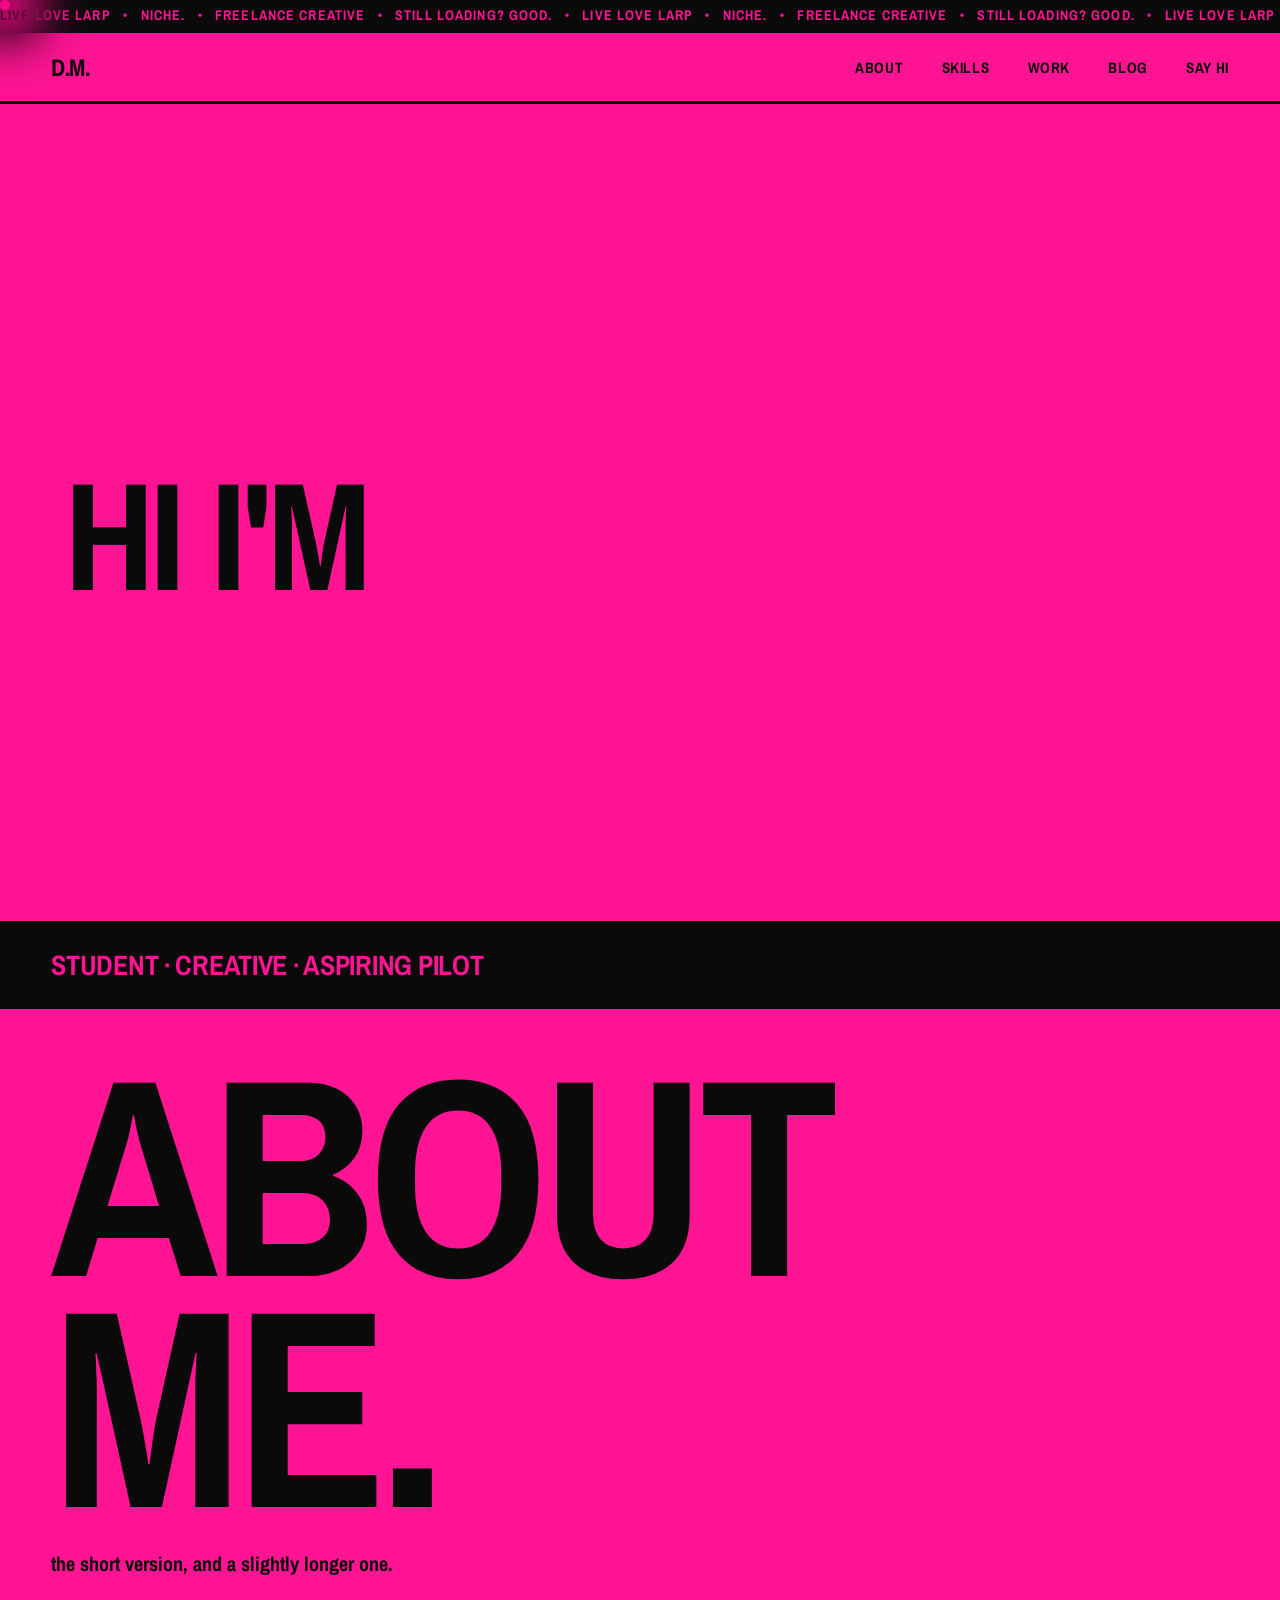
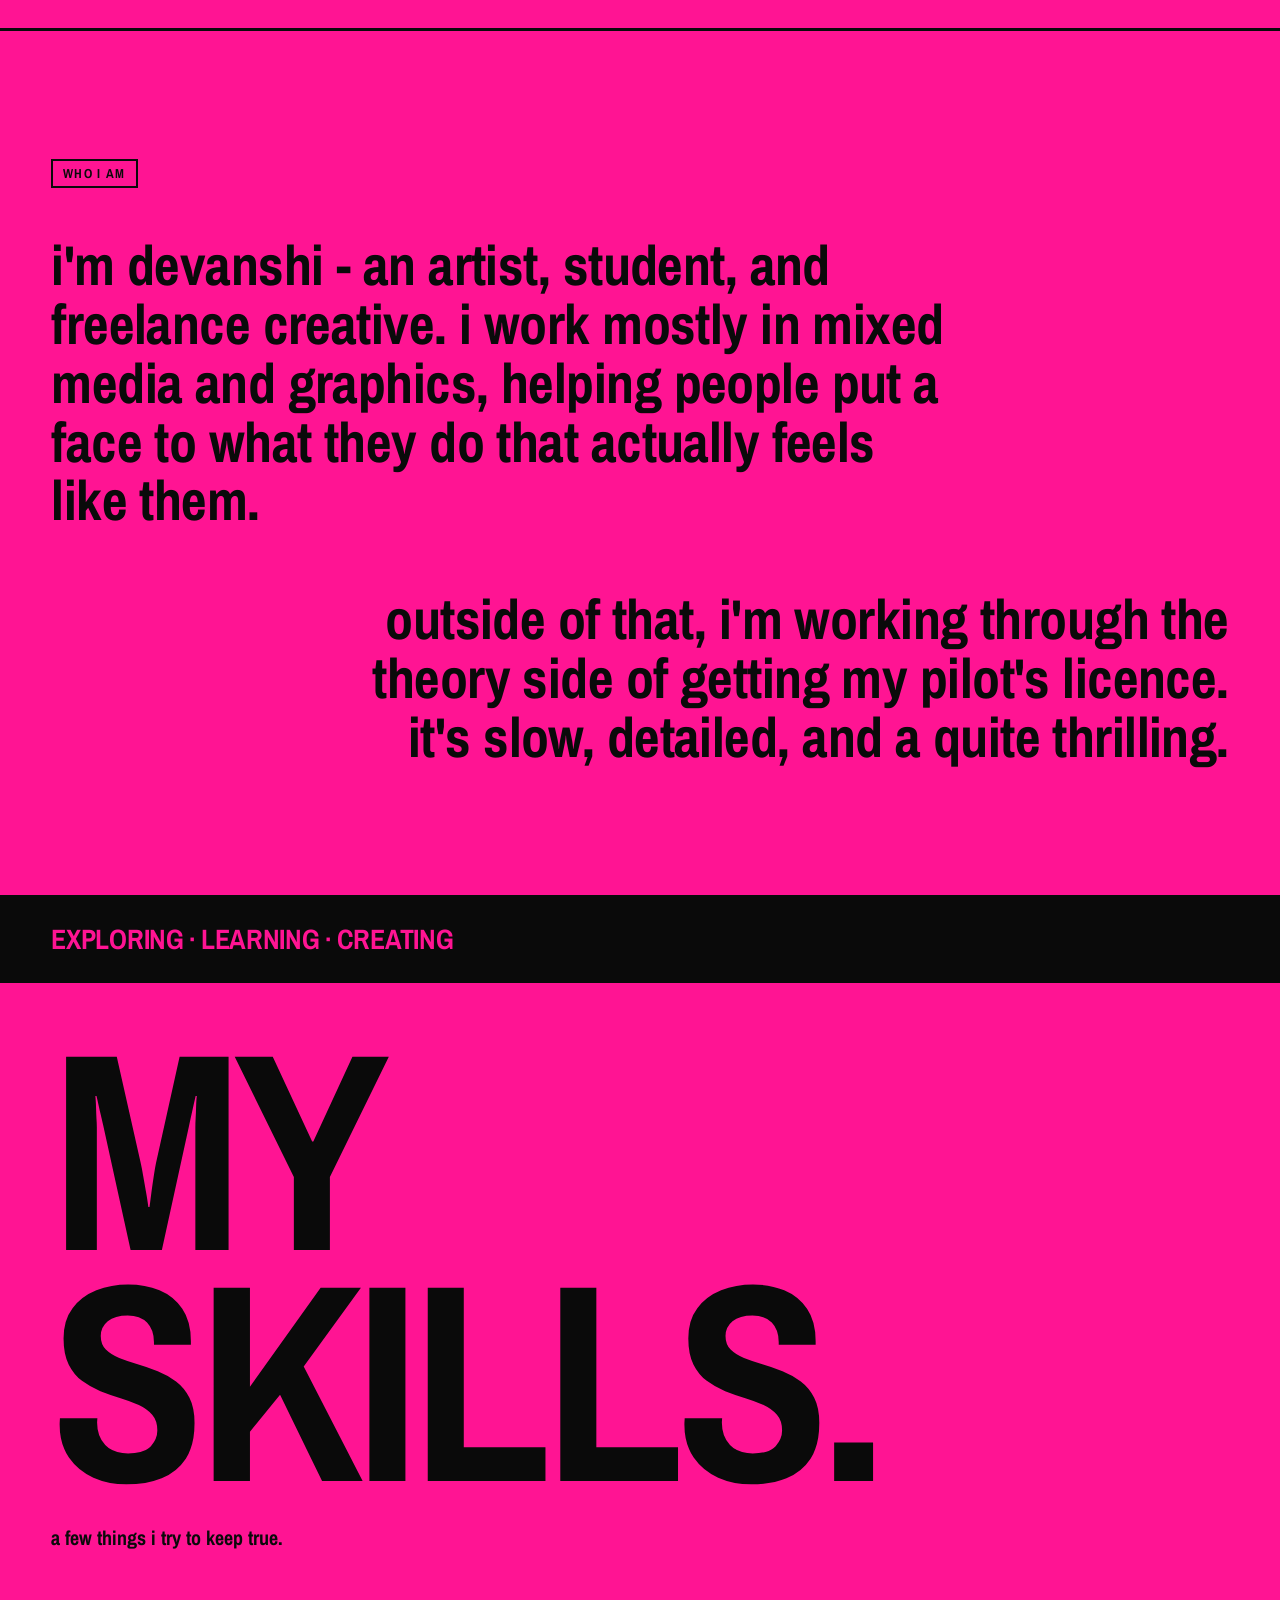
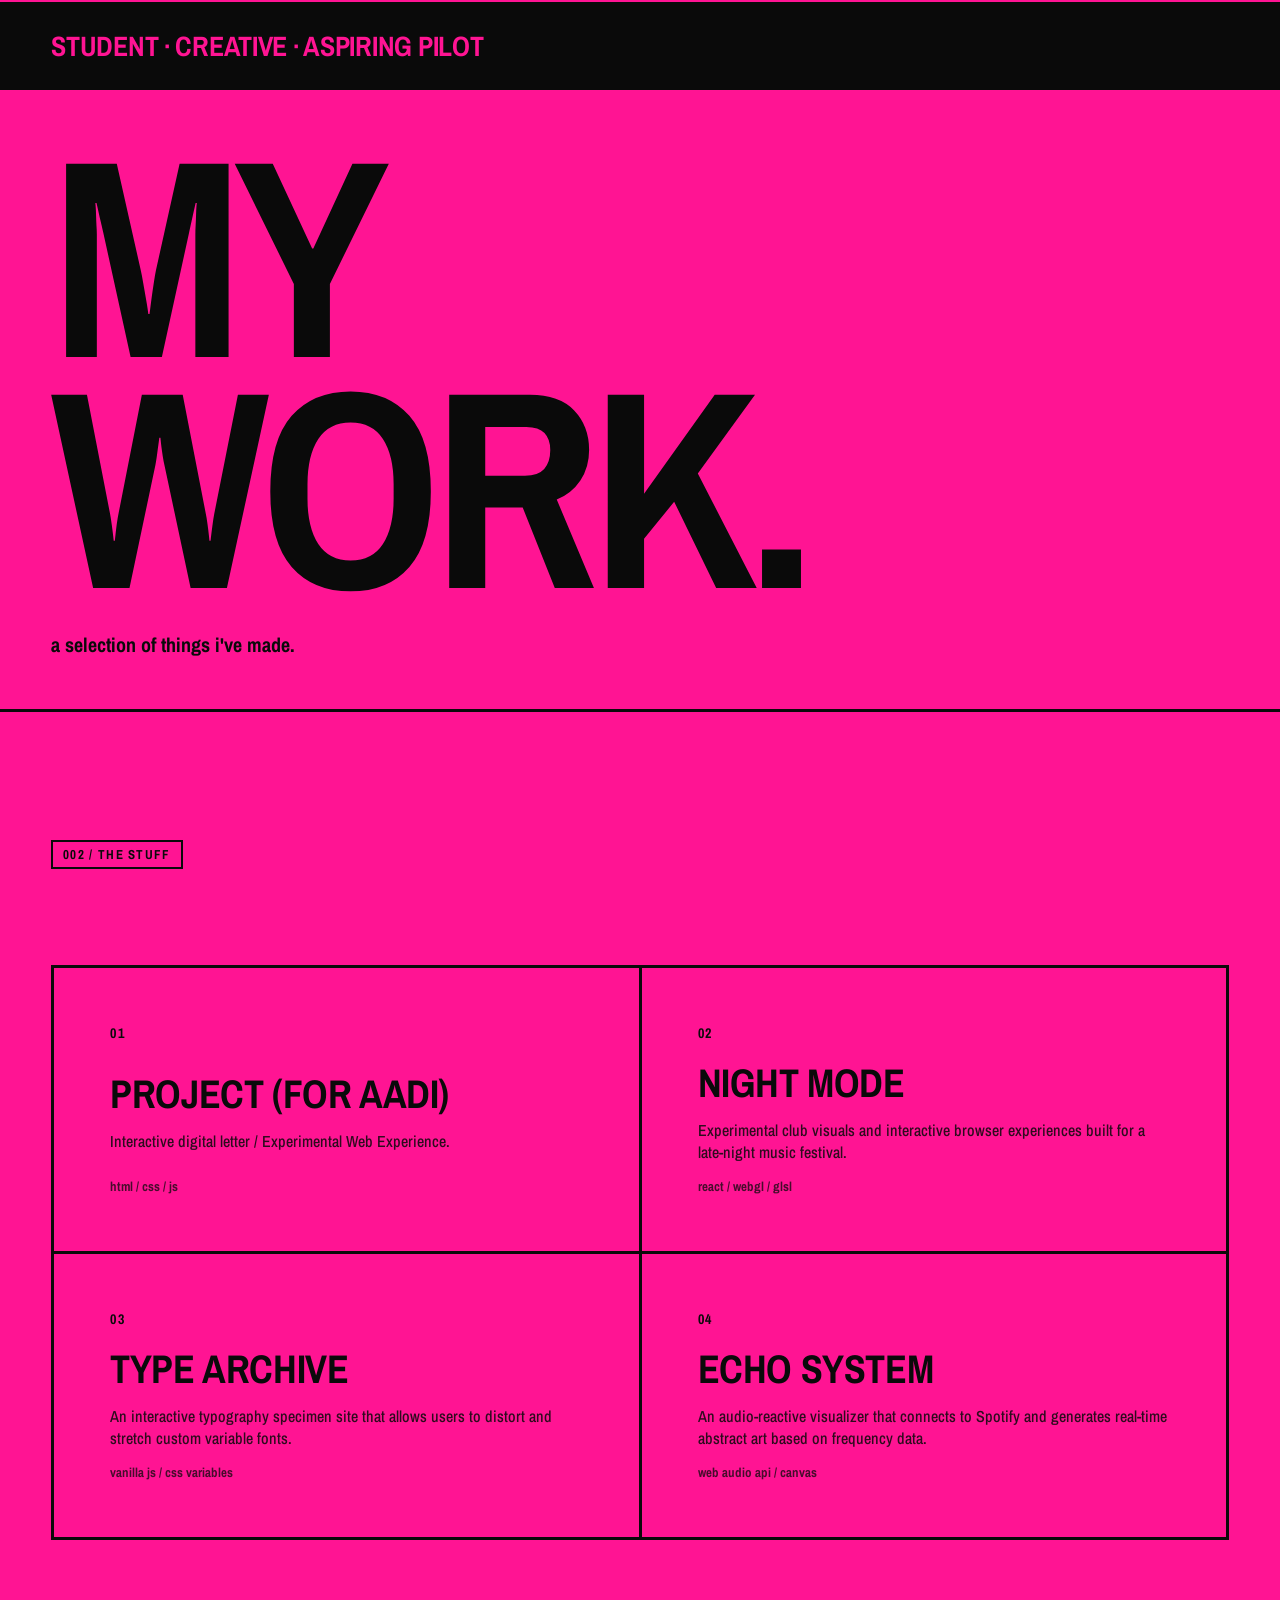
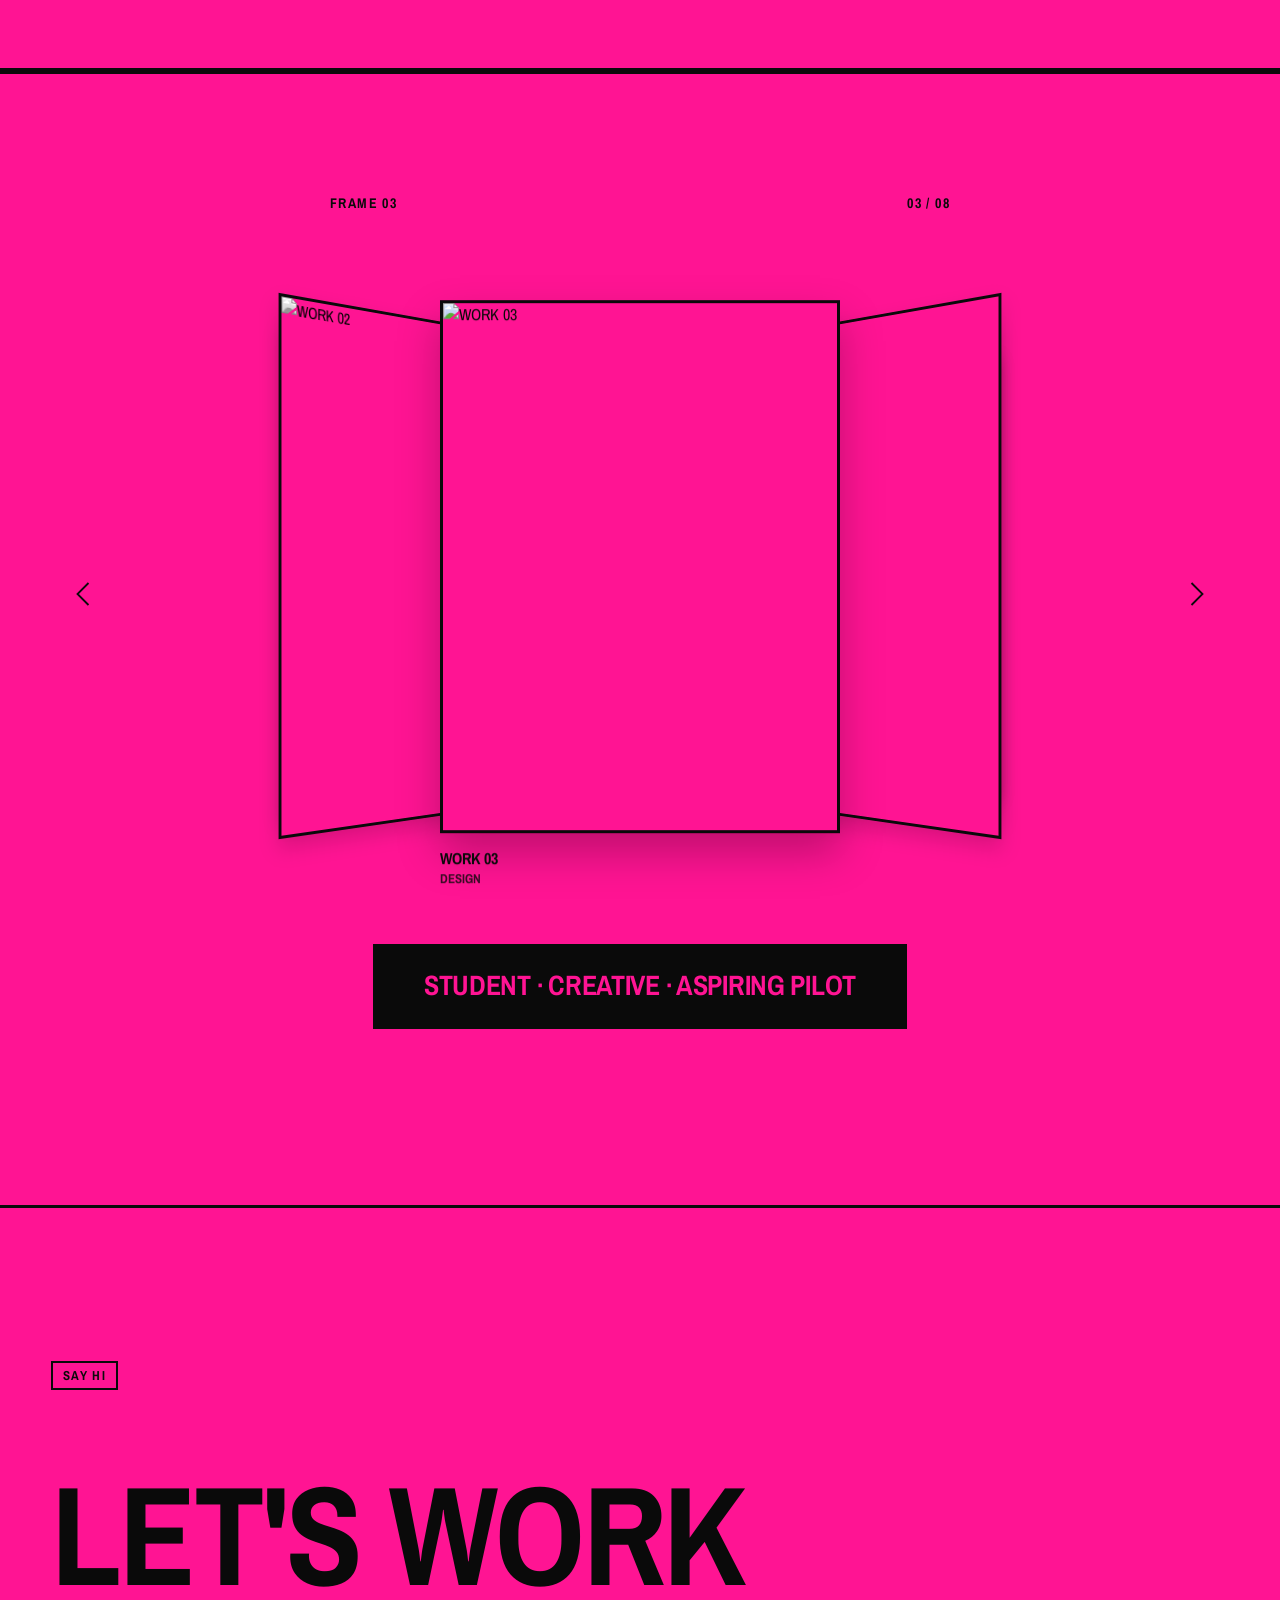
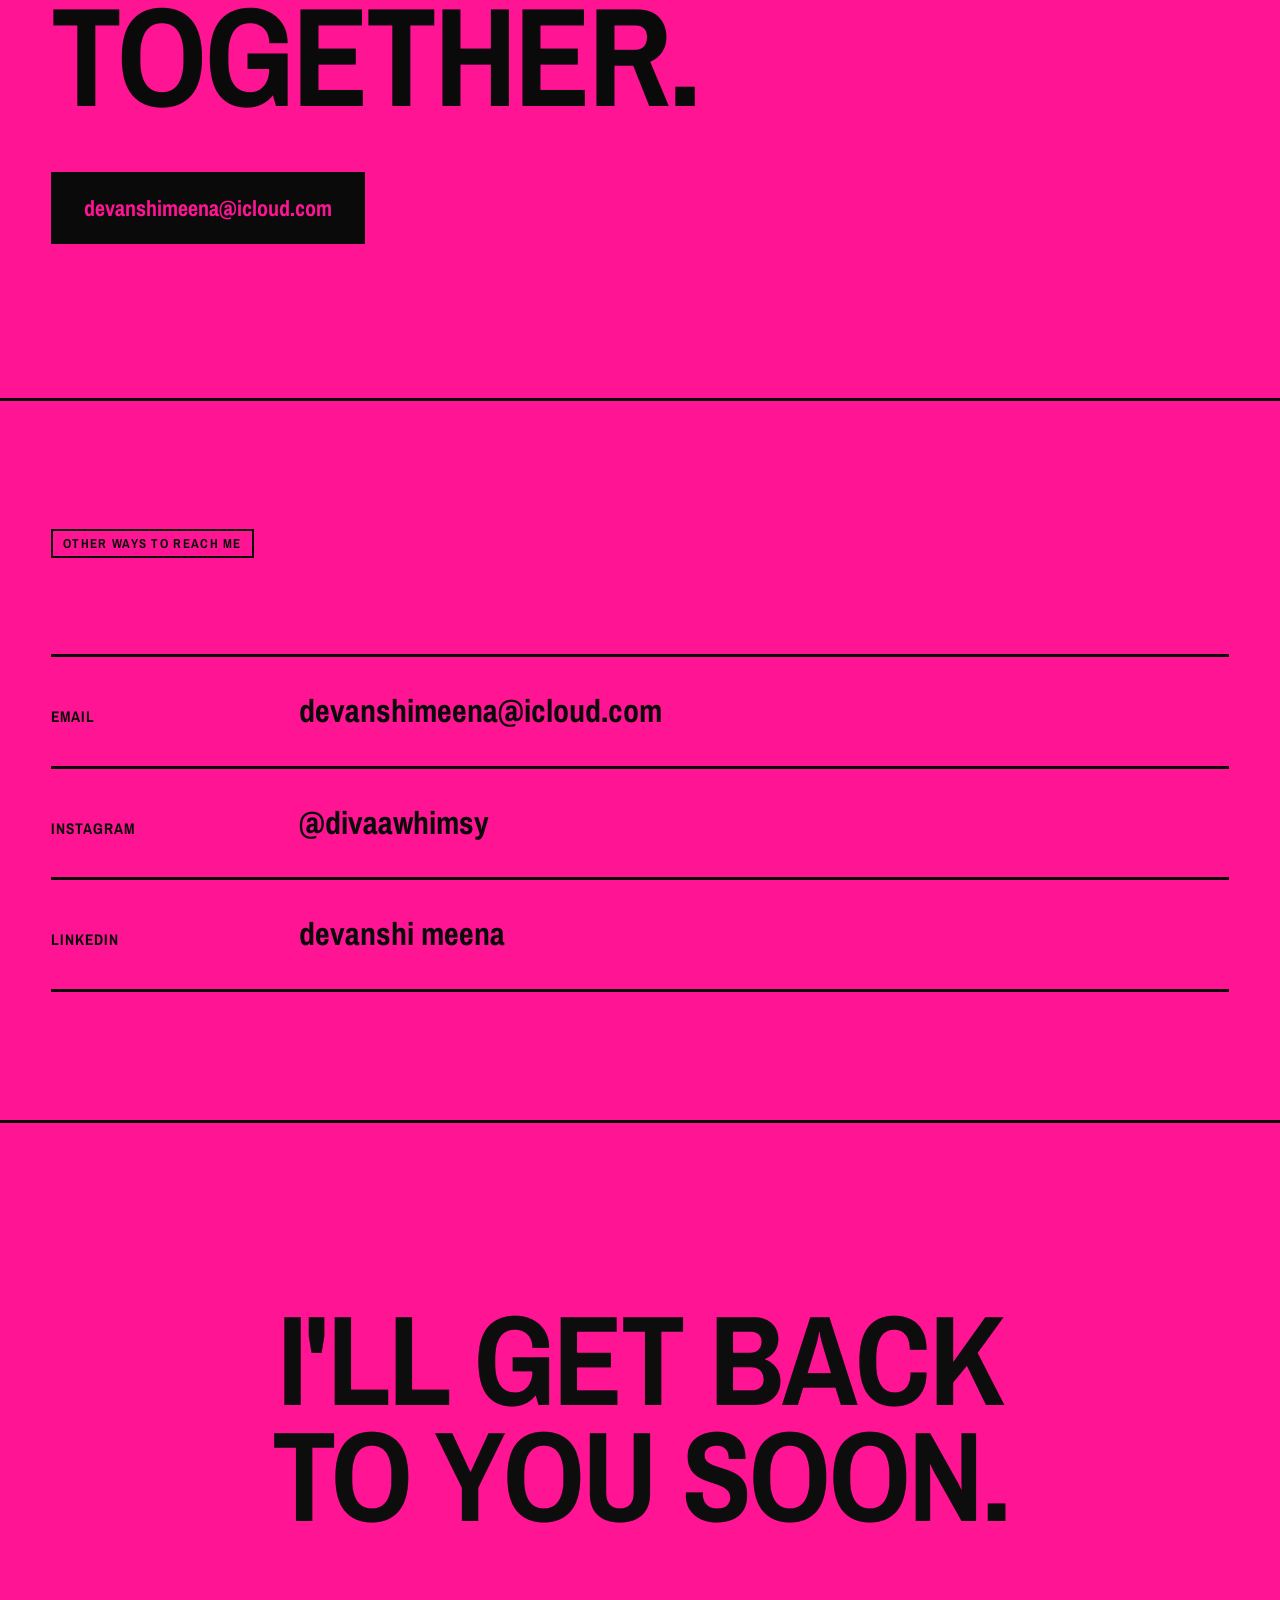
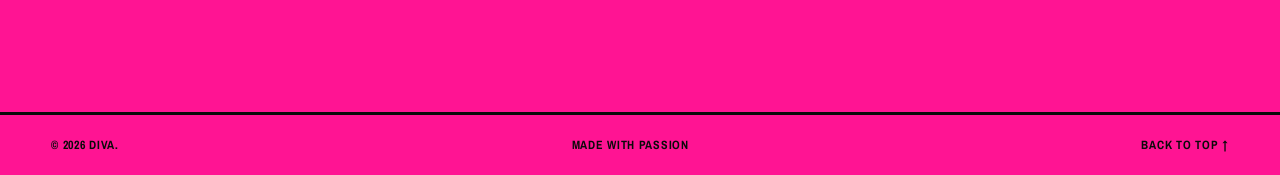
==== index.html @ 63caca07 "Update statements and footer text in index.html" ====
<!DOCTYPE html>
<html lang="en">
<head>
<meta charset="UTF-8">
<meta name="viewport" content="width=device-width, initial-scale=1.0">
<title>DEVANSHI MEENA.</title>
<meta name="description" content="unbothered.">
<link rel="stylesheet" href="styles.css?v=2">
</head>
<body>

<!-- MARQUEE TICKER -->
<div class="ticker" aria-hidden="true">
  <div class="ticker__track">
    <span class="ticker__item">live love larp&nbsp;&nbsp;&nbsp;•&nbsp;&nbsp;&nbsp;niche.&nbsp;&nbsp;&nbsp;•&nbsp;&nbsp;&nbsp;freelance creative&nbsp;&nbsp;&nbsp;•&nbsp;&nbsp;&nbsp;STILL LOADING? GOOD.&nbsp;&nbsp;&nbsp;•&nbsp;&nbsp;&nbsp;live love larp&nbsp;&nbsp;&nbsp;•&nbsp;&nbsp;&nbsp;niche.&nbsp;&nbsp;&nbsp;•&nbsp;&nbsp;&nbsp;freelance creative&nbsp;&nbsp;&nbsp;•&nbsp;&nbsp;&nbsp;STILL LOADING? GOOD.&nbsp;&nbsp;&nbsp;•&nbsp;&nbsp;&nbsp;</span>
    <span class="ticker__item" aria-hidden="true">live love larp&nbsp;&nbsp;&nbsp;•&nbsp;&nbsp;&nbsp;niche.&nbsp;&nbsp;&nbsp;•&nbsp;&nbsp;&nbsp;performative.&nbsp;&nbsp;&nbsp;•&nbsp;&nbsp;&nbsp;STILL LOADING? GOOD.&nbsp;&nbsp;&nbsp;•&nbsp;&nbsp;&nbsp;live love larp&nbsp;&nbsp;&nbsp;•&nbsp;&nbsp;&nbsp;niche.&nbsp;&nbsp;&nbsp;•&nbsp;&nbsp;&nbsp;freelance creative&nbsp;&nbsp;&nbsp;•&nbsp;&nbsp;&nbsp;STILL LOADING? GOOD.&nbsp;&nbsp;&nbsp;•&nbsp;&nbsp;&nbsp;</span>
  </div>
</div>
  
<!-- HEADER / NAV -->
<header class="site-header">
  <a href="#top" class="site-header__mark">D.M.</a>
  <nav class="site-header__nav">
    <a href="#about">ABOUT</a>
    <a href="#skills">SKILLS</a>
    <a href="#work">WORK</a>
    <a href="blog.html">BLOG</a>
    <a href="#contact">SAY HI</a>
  </nav>
  <button class="menu-toggle" aria-label="toggle menu" aria-expanded="false">MENU</button>
</header>
 
<!-- MOBILE MENU -->
<div class="mobile-menu" id="mobileMenu">
  <a href="#about">ABOUT</a>
  <a href="#skills">SKILLS</a>
  <a href="#work">WORK</a>
  <a href="blog.html">BLOG</a>
  <a href="#contact">SAY HI</a>
</div>
 
<main class="parallax-container">
  
  <!-- ORIGINAL HOME CONTENT -->
  <section class="parallax-section" id="top">
    <!-- HERO (UPDATED WITH SPLIT TEXT & ORBITING TAGS) -->
    <section class="hero">
        <div class="split-headline split-left">HI I'M</div>
        <div class="split-headline split-right">DEVANSHI</div>
        
        <!-- Orbiting Tags -->
        <div class="tag tag-1">Developer <br><span>★</span></div>
        <div class="tag tag-2">Creator <br><span>★</span></div>
        <div class="tag tag-3">Artist <br><span>★</span></div>
        <div class="tag tag-4">Designer <br><span>★</span></div>
        <div class="tag tag-5">Dreamer <br><span>★</span></div>
    </section>
      
    <!-- STATEMENT STRIP -->
    <section class="strip">
      <p>student · creative · aspiring pilot </p>
    </section>
    



  <!-- ABOUT SECTION (from about.html) -->
  <section class="parallax-section" id="about">
    <section class="hero hero--tall">
      <h1 class="hero__headline">ABOUT<br>ME.</h1>
      <p class="hero__sub">the short version, and a slightly longer one.</p>
    </section>
    <section class="manifesto">
      <span class="eyebrow">WHO I AM</span>
      <p class="manifesto__text">
        I'm Devanshi - an artist, student, and freelance creative.
        I work mostly in mixed media and graphics, helping people 
        put a face to what they do that actually feels like them.
      </p>
      <p class="manifesto__text manifesto__text--right">
        outside of that, I'm working through the theory side of getting my
        pilot's licence. it's slow, detailed, and a quite thrilling.
      </p>
    </section>
    <section class="strip">
      <p>exploring · learning · creating </p>
    </section>
  
  </section>

  <!-- SKILLS SECTION (from skills.html) -->
  <section class="parallax-section" id="skills">
    <section class="hero hero--tall">
      <h1 class="hero__headline">MY<br>SKILLS.</h1>
      <p class="hero__sub">a few things I try to keep true.</p>
    </section>

     <!-- STATEMENT STRIP -->
    <section class="strip">
      <p>student · creative · aspiring pilot </p>
    </section>

  <!-- WORK SECTION (from work.html) -->
  <section class="parallax-section" id="work">
    <section class="hero hero--tall">
      <h1 class="hero__headline">MY<br>WORK.</h1>
      <p class="hero__sub">a selection of things I've made.</p>
    </section>
    <section class="work">
      <span class="eyebrow">002 / THE STUFF</span>
      <div class="work__grid">
        <a href="https://foraadi.fun" target="_blank" class="work__item">
          <span class="work__num">01</span>
          <div class="work__content">
            <span class="work__name">PROJECT (FOR AADI) </span>
            <p class="work__desc">Interactive digital letter / Experimental Web Experience.</p>
          </div>
          <span class="work__meta">HTML / CSS / JS </span>
        </a>
        <a href="https://example.com/project2" target="_blank" class="work__item">
          <span class="work__num">02</span>
          <div class="work__content">
            <span class="work__name">NIGHT MODE</span>
            <p class="work__desc">Experimental club visuals and interactive browser experiences built for a late-night music festival.</p>
          </div>
          <span class="work__meta">REACT / WEBGL / GLSL</span>
        </a>
        <a href="https://example.com/project3" target="_blank" class="work__item">
          <span class="work__num">03</span>
          <div class="work__content">
            <span class="work__name">TYPE ARCHIVE</span>
            <p class="work__desc">An interactive typography specimen site that allows users to distort and stretch custom variable fonts.</p>
          </div>
          <span class="work__meta">VANILLA JS / CSS VARIABLES</span>
        </a>
        <a href="https://example.com/project4" target="_blank" class="work__item">
          <span class="work__num">04</span>
          <div class="work__content">
            <span class="work__name">ECHO SYSTEM</span>
            <p class="work__desc">An audio-reactive visualizer that connects to Spotify and generates real-time abstract art based on frequency data.</p>
          </div>
          <span class="work__meta">WEB AUDIO API / CANVAS</span>
        </a>
      </div>
    </section>
       <!-- 3D CAROUSEL (ADAPTED CODEPEN) -->
<!-- 3D CAROUSEL (MINIMALIST ARROWS) -->
<section class="gallery-section" id="workGallery">
  <div class="gallery-header mono">
    <span id="frame-label">FRAME 01</span>
    <span id="frame-count">01 / 08</span>
  </div>
  <p class="sr-only" id="live-region" aria-live="polite"></p>

  <div style="position: relative; width: 100%;">
    <!-- Minimalist Left Arrow -->
    <button class="nav-btn prev-btn" id="prev-btn" aria-label="Previous photo">
      <svg width="44" height="44" viewBox="0 0 24 24" fill="none" stroke="currentColor" stroke-width="1"><path d="m15 18-6-6 6-6" /></svg>
    </button>
    
    <div class="stage" id="stage" role="region" aria-roledescription="carousel" aria-label="Work gallery"></div>
    
    <!-- Minimalist Right Arrow -->
    <button class="nav-btn next-btn" id="next-btn" aria-label="Next photo">
      <svg width="44" height="44" viewBox="0 0 24 24" fill="none" stroke="currentColor" stroke-width="1"><path d="m9 18 6-6-6-6" /></svg>
    </button>
  </div>

   <!-- STATEMENT STRIP -->
    <section class="strip">
      <p>student · creative · aspiring pilot </p>
    </section>
  
  <!-- Kept hidden so the JavaScript logic stays happy! -->
  <div id="dots" style="display:none;"></div>
</section>
  <!-- CONTACT SECTION (from contact.html) -->

    <section class="contact">
      <span class="eyebrow">SAY HI</span>
      <h2 class="contact__headline">LET'S WORK<br>TOGETHER.</h2>
      <a href="mailto:devanshimeena@icloud.com" class="contact__button">devanshimeena@icloud.com</a>
    </section>

    <section class="facts" id="channels">
      <span class="eyebrow">OTHER WAYS TO REACH ME</span>
      <ul class="facts__list">
        <li>
          <span class="facts__label">EMAIL</span>
          <a href="mailto:devanshimeena@icloud.com" class="facts__value">devanshimeena@icloud.com</a>
        </li>
        <li>
          <span class="facts__label">INSTAGRAM</span>
          <a href="https://www.instagram.com/mdevanshii/" target="_blank" rel="noopener noreferrer" class="facts__value">@divaawhimsy</a>
        </li>
        <li>
          <span class="facts__label">LINKEDIN</span>
          <a href="https://www.linkedin.com/in/devanshi-m-3a375b343/" target="_blank" rel="noopener noreferrer" class="facts__value">Devanshi Meena</a>
        </li>
      </ul>
    </section>

    <section class="bigline">
      <p>I'LL GET BACK<br>TO YOU SOON.</p>
    </section>

    <footer class="site-footer">
      <span>© 2026 DIVA.</span>
      <span>MADE WITH PASSION</span>
      <a href="#top">BACK TO TOP ↑</a>
    </footer>
  </section>

</main>

<script src="script.js"></script>
<script src="drag.js"></script>
</body>
</html>
---- styles.css ----
/* ==========================================================
   FONT
   ========================================================== */
@import url('https://fonts.googleapis.com/css2?family=Archivo+Narrow:wght@400;500;600;700;800&display=swap');

/* ==========================================================
   TOKENS
   ========================================================== */
:root {
  --pink: #ff1493;
  --black: #0a0a0a;
  --white: #f5f5f5;
  --font: "Archivo Narrow", "Arial Narrow", Arial, sans-serif;
  --edge: clamp(20px, 4vw, 64px);
}

* {
  margin: 0;
  padding: 0;
  box-sizing: border-box;
}

html {
  scroll-behavior: smooth;
}

body {
  background: var(--pink);
  color: var(--black);
  font-family: var(--font);
  font-stretch: condensed;
  overflow-x: hidden;
  -webkit-font-smoothing: antialiased;
}

a {
  color: inherit;
  text-decoration: none;
}

::selection {
  background: var(--black);
  color: var(--pink);
}

/* Respect reduced motion */
@media (prefers-reduced-motion: reduce) {
  html { scroll-behavior: auto; }
  * { animation-duration: 0.01ms !important; transition-duration: 0.01ms !important; }
}

/* ==========================================================
   TICKER
   ========================================================== */
.ticker {
  border-bottom: 3px solid var(--black);
  overflow: hidden;
  white-space: nowrap;
  background: var(--black);
  padding: 6px 0;
}

.ticker__track {
  display: flex;
  width: max-content;
  animation: scroll-left 18s linear infinite;
  will-change: transform;
}

.ticker__item {
  display: block;
  flex: 0 0 auto;
  padding-right: 0;
  color: var(--pink);
  font-size: clamp(11px, 1.4vw, 14px);
  font-weight: bold;
  letter-spacing: 0.08em;
  text-transform: uppercase;
  white-space: nowrap;
}

@keyframes scroll-left {
  from { transform: translate3d(0, 0, 0); }
  to { transform: translate3d(-50%, 0, 0); }
}

/* ==========================================================
   HEADER
   ========================================================== */
.site-header {
  position: sticky;
  top: 0;
  z-index: 50;
  display: flex;
  align-items: center;
  justify-content: space-between;
  padding: 18px var(--edge);
  background: var(--pink);
  border-bottom: 3px solid var(--black);
}

.site-header__mark {
  font-size: 24px;
  font-weight: bold;
  letter-spacing: -0.02em;
}

.site-header__nav {
  display: flex;
  gap: clamp(16px, 3vw, 40px);
}

.site-header__nav a,
.mobile-menu a {
  font-size: 15px;
  font-weight: bold;
  letter-spacing: 0.04em;
  position: relative;
}

.site-header__nav a::after {
  content: "";
  position: absolute;
  left: 0;
  bottom: -4px;
  width: 0;
  height: 3px;
  background: var(--black);
  transition: width 0.18s ease;
}

.site-header__nav a:hover::after {
  width: 100%;
}

.menu-toggle {
  display: none;
  background: var(--black);
  color: var(--pink);
  border: none;
  font-family: var(--font);
  font-weight: bold;
  font-size: 14px;
  padding: 8px 14px;
  cursor: pointer;
}

.mobile-menu {
  display: none;
  flex-direction: column;
  gap: 0;
  background: var(--pink);
  border-bottom: 3px solid var(--black);
}

.mobile-menu.open {
  display: flex;
}

.mobile-menu a {
  padding: 18px var(--edge);
  border-top: 2px solid var(--black);
  font-size: 20px;
}

/* ==========================================================
   HERO
   ========================================================== */
.hero {
  min-height: 88vh;
  display: flex;
  flex-direction: column;
  justify-content: center;
  align-items: flex-start;
  padding: var(--edge);
  border-bottom: 3px solid var(--black);
  position: relative;
}

.hero__headline {
  font-size: clamp(80px, 22vw, 320px);
  line-height: 0.82;
  font-weight: bold;
  letter-spacing: -0.03em;
  text-transform: uppercase;
}

.hero__sub {
  margin-top: clamp(16px, 3vw, 28px);
  font-size: clamp(14px, 1.6vw, 20px);
  font-weight: bold;
  text-transform: lowercase;
}

.hero__scroll {
  position: absolute;
  bottom: var(--edge);
  right: var(--edge);
  font-size: 13px;
  font-weight: bold;
  letter-spacing: 0.08em;
  text-transform: uppercase;
  border: 2px solid var(--black);
  padding: 10px 16px;
  transition: background 0.15s ease, color 0.15s ease;
}

.hero__scroll:hover {
  background: var(--black);
  color: var(--pink);
}


/* ==========================================================
   HERO (GENERAL STYLES FOR ALL SECTIONS)
   ========================================================== */
.hero {
  /* Set hero to fill the remaining screen height under the header */
  min-height: calc(100vh - 80px); 
  display: flex;
  flex-direction: column;
  padding: var(--edge);
  border-bottom: 3px solid var(--black);
  position: relative;
  overflow: hidden;
}

/* ==========================================================
   TOP HERO BACKGROUND IMAGE (ONLY ON INDEX)
   ========================================================== */
#top > .hero {
  background-image: url('https://res.cloudinary.com/olidj8ez/image/upload/v1787126714/copy_of_29e954f2-f7ce-4f40-8bcf-2a8f626d87f6_p0tp9x.jpg');
  background-size: cover;
  background-position: center;
  background-repeat: no-repeat;
}


  /* Split Headline around the head */
.split-headline {
  position: absolute;
  font-size: clamp(60px, 12vw, 200px);
  line-height: 0.82;
  font-weight: bold;
  letter-spacing: -0.03em;
  text-transform: uppercase;
  z-index: 5;
}

.split-left {
  left: 5%;
  top: 45%; 
  color: var(--black);
}

.split-right {
  right: 5%;
  top: 45%; 
  color: var(--pink); /* Make "DEVANSHI" perfectly pink! */
}

/* Floating Tags */
.tag {
  position: absolute;
  font-family: var(--font);
  font-size: 1.1rem;
  font-weight: 800;
  text-transform: uppercase;
  display: flex;
  flex-direction: column;
  align-items: center;
  gap: 0.2rem;
  color: var(--pink); 
  z-index: 10;
  padding: 0.5rem;
  justify-content: center;
  text-align: center;
  /* Make sure you DO NOT have a transition on transform here, so the javascript float works smoothly! */
}

.tag span {
  font-size: 1rem;
  display: block;
  color: var(--pink); 
}
 
/* Position tags around the photo */
.tag-1 { top: 25%; left: 15%; } 
.tag-2 { bottom: 25%; left: 10%; } 
.tag-3 { top: 30%; right: 25%; } 
.tag-4 { bottom: 35%; right: 15%; } 
.tag-5 { bottom: 15%; right: 30%; } 






/* ==========================================================
   STATEMENT STRIP
   ========================================================== */
.strip {
  background: var(--black);
  color: var(--pink);
  padding: 22px var(--edge);
  border-bottom: 3px solid var(--black);
}

.strip p {
  font-size: clamp(16px, 2.4vw, 28px);
  font-weight: bold;
  text-transform: uppercase;
  letter-spacing: -0.01em;
}

/* ==========================================================
   MANIFESTO
   ========================================================== */
.manifesto {
  padding: clamp(60px, 10vw, 140px) var(--edge);
  border-bottom: 3px solid var(--black);
}

.eyebrow {
  display: inline-block;
  font-size: 13px;
  font-weight: bold;
  letter-spacing: 0.1em;
  border: 2px solid var(--black);
  padding: 4px 10px;
  margin-bottom: clamp(24px, 4vw, 48px);
}

.manifesto__text {
  font-size: clamp(24px, 4.4vw, 56px);
  font-weight: bold;
  line-height: 1.05;
  letter-spacing: -0.01em;
  max-width: 900px;
  text-transform: lowercase;
}

.manifesto__text + .manifesto__text {
  margin-top: clamp(30px, 5vw, 60px);
}

.manifesto__text--right {
  margin-left: auto;
  text-align: right;
}

/* ==========================================================
   BIG LINE / SIGNATURE MOMENT
   ========================================================== */
.bigline {
  padding: clamp(70px, 14vw, 180px) var(--edge);
  border-bottom: 3px solid var(--black);
  text-align: center;
}

.bigline p {
  font-size: clamp(48px, 10vw, 160px);
  font-weight: bold;
  line-height: 0.9;
  text-transform: uppercase;
  letter-spacing: -0.02em;
}

/* ==========================================================
   WORK GRID
   ========================================================== */
.work {
  padding: clamp(60px, 10vw, 140px) var(--edge);
  border-bottom: 3px solid var(--black);
}

.work__grid {
  margin-top: clamp(24px, 4vw, 48px);
  display: grid;
  grid-template-columns: 1fr 1fr;
  border-top: 3px solid var(--black);
  border-left: 3px solid var(--black);
}

.work__item {
  border-right: 3px solid var(--black);
  border-bottom: 3px solid var(--black);
  padding: clamp(28px, 5vw, 56px);
  display: flex;
  flex-direction: column;
  gap: 14px;
  transition: background 0.15s ease, color 0.15s ease;
  min-height: 220px;
  justify-content: space-between;
}

.work__item:hover {
  background: var(--black);
  color: var(--pink);
}

.work__num {
  font-size: 14px;
  font-weight: bold;
  letter-spacing: 0.1em;
}

.work__name {
  font-size: clamp(24px, 3.4vw, 40px);
  font-weight: bold;
  text-transform: uppercase;
  letter-spacing: -0.01em;
  display: block;
}

.work__desc {
  font-size: clamp(14px, 1.4vw, 16px);
  font-weight: 500;
  margin-top: 10px;
  line-height: 1.4;
  opacity: 0.85;
  text-transform: none; /* keep normal casing for readability */
}

.work__meta {
  font-size: 13px;
  font-weight: bold;
  text-transform: lowercase;
  opacity: 0.75;
}

/* ==========================================================
   FULL BLEED STATEMENT
   ========================================================== */
.fullbleed {
  background: var(--black);
  color: var(--pink);
  padding: clamp(70px, 14vw, 180px) var(--edge);
  border-bottom: 3px solid var(--black);
  text-align: center;
}

.fullbleed p {
  font-size: clamp(44px, 9vw, 140px);
  font-weight: bold;
  line-height: 0.92;
  text-transform: uppercase;
  letter-spacing: -0.02em;
}

/* ==========================================================
   CONTACT
   ========================================================== */
.contact {
  padding: clamp(70px, 12vw, 160px) var(--edge);
  border-bottom: 3px solid var(--black);
}

.contact__headline {
  margin-top: clamp(20px, 4vw, 36px);
  font-size: clamp(48px, 11vw, 180px);
  font-weight: bold;
  line-height: 0.86;
  text-transform: uppercase;
  letter-spacing: -0.02em;
}

.contact__button {
  display: inline-block;
  margin-top: clamp(30px, 5vw, 56px);
  background: var(--black);
  color: var(--pink);
  font-size: clamp(16px, 2vw, 22px);
  font-weight: bold;
  padding: 18px 30px;
  border: 3px solid var(--black);
  transition: background 0.15s ease, color 0.15s ease;
}

.contact__button:hover {
  background: var(--pink);
  color: var(--black);
}

/* ==========================================================
   FOOTER
   ========================================================== */
.site-footer {
  display: flex;
  flex-wrap: wrap;
  gap: 12px 24px;
  justify-content: space-between;
  align-items: center;
  padding: 22px var(--edge);
  font-size: 12px;
  font-weight: bold;
  letter-spacing: 0.06em;
  text-transform: uppercase;
}

.site-footer a:hover {
  text-decoration: underline;
}

/* ==========================================================
   HERO — SHORTER VARIANT FOR SUB-PAGES
   ========================================================== */
.hero--tall {
  min-height: 55vh;
}

/* ==========================================================
   FACTS LIST (ABOUT / CONTACT PAGES)
   ========================================================== */
.facts {
  padding: clamp(60px, 10vw, 140px) var(--edge);
  border-bottom: 3px solid var(--black);
}

.facts__list {
  list-style: none;
  margin-top: clamp(24px, 4vw, 48px);
  border-top: 3px solid var(--black);
}

.facts__list li {
  display: grid;
  grid-template-columns: minmax(140px, 200px) 1fr;
  column-gap: clamp(20px, 4vw, 48px);
  align-items: baseline;
  padding: clamp(22px, 3.5vw, 36px) 0;
  border-bottom: 3px solid var(--black);
}

.facts__label {
  font-size: clamp(13px, 1.2vw, 16px);
  font-weight: 700;
  letter-spacing: 0.06em;
  text-transform: uppercase;
  padding-top: 4px;
}

.facts__value {
  font-size: clamp(20px, 2.6vw, 32px);
  font-weight: 700;
  line-height: 1.15;
  text-transform: lowercase;
}

@media (max-width: 720px) {
  .facts__list li {
    grid-template-columns: 1fr;
    row-gap: 8px;
  }
}

/* ==========================================================
   BLOG LIST
   ========================================================== */
.blog-list {
  padding: clamp(60px, 10vw, 140px) var(--edge);
  border-bottom: 3px solid var(--black);
}

.blog-list__item {
  display: flex;
  flex-wrap: wrap;
  align-items: baseline;
  gap: 6px 28px;
  padding: clamp(24px, 4vw, 40px) 0;
  border-top: 3px solid var(--black);
  transition: background 0.15s ease, color 0.15s ease, padding-left 0.15s ease;
}

.blog-list__item:last-child {
  border-bottom: 3px solid var(--black);
}

.blog-list__item:hover {
  background: var(--black);
  color: var(--pink);
  padding-left: 16px;
}

.blog-list__date {
  flex: 0 0 auto;
  font-size: 13px;
  font-weight: bold;
  letter-spacing: 0.08em;
  min-width: 90px;
}

.blog-list__title {
  flex: 1 1 100%;
  font-size: clamp(24px, 4vw, 48px);
  font-weight: bold;
  text-transform: uppercase;
  letter-spacing: -0.01em;
  order: 2;
}

.blog-list__excerpt {
  flex: 1 1 100%;
  font-size: clamp(14px, 1.6vw, 18px);
  font-weight: bold;
  text-transform: lowercase;
  opacity: 0.75;
  order: 3;
}

@media (min-width: 640px) {
  .blog-list__item {
    display: grid;
    grid-template-columns: 90px 1fr;
    grid-template-areas: 
      "date title"
      ". excerpt";
    column-gap: 28px;
    row-gap: 6px;
    align-items: baseline;
  }
  .blog-list__date {
    grid-area: date;
  }
  .blog-list__title {
    grid-area: title;
  }
  .blog-list__excerpt {
    grid-area: excerpt;
    margin-left: 0;
  }
}

/* ==========================================================
   BLOG POST PAGE
   ========================================================== */
.post-hero {
  padding: clamp(60px, 10vw, 120px) var(--edge) clamp(40px, 6vw, 60px);
  border-bottom: 3px solid var(--black);
}

.post-hero__back {
  display: inline-block;
  font-size: 14px;
  font-weight: bold;
  letter-spacing: 0.06em;
  border: 2px solid var(--black);
  padding: 8px 14px;
  margin-bottom: clamp(24px, 4vw, 40px);
  transition: background 0.15s ease, color 0.15s ease;
}

.post-hero__back:hover {
  background: var(--black);
  color: var(--pink);
}

.post-hero__date {
  display: block;
  font-size: 14px;
  font-weight: bold;
  letter-spacing: 0.06em;
  margin-bottom: 12px;
}

.post-hero__title {
  font-size: clamp(48px, 10vw, 130px);
  font-weight: bold;
  line-height: 0.9;
  text-transform: uppercase;
  letter-spacing: -0.02em;
}

.post-body {
  max-width: 820px;
  padding: clamp(50px, 8vw, 100px) var(--edge);
  border-bottom: 3px solid var(--black);
}

.post-body p {
  font-size: clamp(18px, 2vw, 24px);
  font-weight: bold;
  line-height: 1.4;
  margin-bottom: clamp(24px, 3vw, 36px);
}

.post-body__lede {
  font-size: clamp(22px, 2.6vw, 32px) !important;
  text-transform: lowercase;
}

.post-body__pull {
  font-size: clamp(28px, 4vw, 48px) !important;
  line-height: 1.15 !important;
  text-transform: uppercase;
  border-top: 3px solid var(--black);
  border-bottom: 3px solid var(--black);
  padding: clamp(24px, 4vw, 36px) 0 !important;
  margin: clamp(32px, 5vw, 48px) 0 !important;
}

.post-body__meta {
  font-size: 13px;
  font-weight: bold;
  letter-spacing: 0.06em;
  text-transform: uppercase;
  margin-top: clamp(40px, 6vw, 60px);
}

/* ==========================================================
   HORIZONTAL COVERFLOW CAROUSEL
   ========================================================== */
.carousel-section {
  background: var(--black);
  padding: clamp(60px, 10vw, 120px) 0;
  border-bottom: 3px solid var(--black);
  overflow: hidden;
  position: relative;
  width: 100vw;
  margin-left: calc(-50vw + 50%); /* Forces the container to stretch edge-to-edge */
  margin-right: calc(-50vw + 50%);
}

.carousel-track {
  display: flex;
  gap: clamp(30px, 5vw, 60px); /* Spacing between images */
  width: max-content;
  align-items: center;
  padding: 40px 0;
  will-change: transform; /* Performance optimization */
}

.carousel-item {
  width: clamp(220px, 25vw, 400px);
  aspect-ratio: 3/4; /* Keeps images beautifully tall */
  flex-shrink: 0;
  will-change: transform, opacity;
  border-radius: 12px;
  overflow: hidden;
  box-shadow: 0 10px 30px rgba(0,0,0,0.5); /* Adds depth like the React component */
}

.carousel-item img {
  width: 100%;
  height: 100%;
  object-fit: cover;
  display: block;
  filter: grayscale(100%) contrast(1.1);
  transition: filter 0.4s ease;
}

.carousel-item:hover img {
  filter: grayscale(0%);
}
/* ==========================================================
   RESPONSIVE
   ========================================================== */
@media (max-width: 768px) {
  .site-header__nav {
    display: none;
  }
  .menu-toggle {
    display: inline-block;
  }
  .work__grid {
    grid-template-columns: 1fr;
  }
  .manifesto__text--right {
    text-align: left;
    margin-left: 0;
  }
  .hero__scroll {
    position: static;
    margin-top: 40px;
    display: inline-block;
  }
  
  .slide { 
    width: 260px; 
  }
  .nav-btn svg { width: 32px; height: 32px; }
  .prev-btn { left: 1vw; }
  .next-btn { right: 1vw; }
  
  /* Responsive text scaling for hero */
  .split-headline {
    position: relative;
    top: auto;
    left: auto;
    right: auto;
    font-size: clamp(40px, 15vw, 100px);
    text-align: center;
    width: 100%;
    margin-top: 10%;
  }
  
  .tag-1 { top: 10%; left: 10%; }
  .tag-2 { bottom: 20%; left: 10%; }
  .tag-3 { top: 15%; right: 10%; }
  .tag-4 { top: 40%; right: 10%; }
  .tag-5 { bottom: 15%; right: 10%; }
}
/* Keyboard focus visibility */
a:focus-visible,
button:focus-visible {
  outline: 3px solid var(--black);
  outline-offset: 3px;
}

/* ==========================================================
   CODEPEN GALLERY ADAPTED (NO ROUND EDGES)
   ========================================================== */
.gallery-section {
  background: var(--pink);
  color: var(--black);
  
  padding-top: clamp(60px, 10vw, 120px);
  /* Added extra padding on the bottom to perfectly offset the header at the top! */
  padding-bottom: calc(clamp(60px, 10vw, 120px) + 3.5rem);
  
  /* Added a matching black line to the top! */
  border-top: 3px solid var(--black);
  border-bottom: 3px solid var(--black);
  
  display: flex;
  flex-direction: column;
  align-items: center;
  overflow: hidden;
  position: relative;
  width: 100vw;
  margin-left: calc(-50vw + 50%);
  margin-right: calc(-50vw + 50%);
  user-select: none;
}

.sr-only {
  position: absolute;
  width: 1px;
  height: 1px;
  overflow: hidden;
  clip: rect(0 0 0 0);
}

.gallery-header {
  display: flex;
  width: min(94vw, 620px);
  align-items: baseline;
  justify-content: space-between;
  margin-bottom: 2rem;
  font-size: 14px;
  font-weight: bold;
  letter-spacing: 0.1em;
  color: var(--black);
  text-transform: uppercase;
}

.stage {
  position: relative;
  /* Increased height so the taller photos don't get cut off */
  height: clamp(450px, 60vw, 700px); 
  width: 100%;
  perspective: 1200px;
  cursor: grab;
}

.stage:active {
  cursor: grabbing;
}

.slide {
  margin: 0;
  position: absolute;
  top: 50%; /* Switched from top: 0 to top: 50% to push it to the middle! */
  left: 50%;
  width: 400px; 
  /* Removed margin-left entirely because JavaScript will perfectly center it now */
  cursor: pointer;
  transform-style: preserve-3d;
  transition: transform 0.75s cubic-bezier(0.22, 1, 0.36, 1),
    opacity 0.75s cubic-bezier(0.22, 1, 0.36, 1);
}

@media (max-width: 720px) {
  .slide { 
    width: 260px; 
    /* Removed margin-left here too */
  }
}

.slide-frame {
  aspect-ratio: 3 / 4;
  border: 3px solid var(--black);
  background: var(--pink);
  transition: border-color 0.3s ease, box-shadow 0.3s ease;
  overflow: hidden;
  border-radius: 0; /* No round edges */
  box-shadow: 0 10px 20px rgba(0,0,0,0.15);
}

.slide.is-current .slide-frame {
  border-color: var(--black);
  box-shadow: 0 20px 40px rgba(0,0,0,0.25);
}

.slide img {
  width: 100%;
  height: 100%;
  object-fit: cover;
  display: block;
  filter: grayscale(100%) contrast(1.1);
  transition: filter 0.4s ease;
}

.slide.is-current img {
  filter: grayscale(0%);
}

.slide figcaption {
  margin-top: 16px;
  font-size: 16px;
  line-height: 1.2;
  white-space: nowrap;
  overflow: hidden;
  text-overflow: ellipsis;
  opacity: 0;
  transform: translateY(8px);
  transition: opacity 0.25s ease, transform 0.25s ease;
  color: var(--black);
  text-transform: uppercase;
}
.slide.is-current figcaption {
  opacity: 1;
  transform: translateY(0);
}
.slide figcaption .title {
  font-weight: bold;
}
.slide figcaption .place {
  font-size: 13px;
  font-weight: bold;
  opacity: 0.8;
}

/* ==========================================================
   MINIMALIST SIDE ARROWS
   ========================================================== */
.nav-btn {
  position: absolute;
  top: 50%;
  transform: translateY(-50%);
  z-index: 50; /* Keeps buttons clickable above the images */
  display: flex;
  align-items: center;
  justify-content: center;
  border: none;
  background: transparent;
  color: var(--black);
  cursor: pointer;
  transition: opacity 0.2s ease;
  padding: 10px;
}

.nav-btn:hover:not(:disabled) {
  opacity: 0.5; /* Subtle fade on hover */
}

.nav-btn:disabled {
  opacity: 0.1;
  cursor: default;
}

.prev-btn { left: 4vw; }
.next-btn { right: 4vw; }

@media (max-width: 720px) {
  .nav-btn svg { width: 32px; height: 32px; }
  .prev-btn { left: 1vw; }
  .next-btn { right: 1vw; }
}
/* ==========================================================
   ASCII REVEAL BACKGROUND (HERO ONLY)
   ========================================================== */
.hero {
  position: relative;
  overflow: hidden; /* This traps the canvas inside the hero section! */
}

#ascii-bg {
  position: absolute; /* absolute, not fixed! */
  top: 0;
  left: 0;
  width: 100%; /* 100%, not 100vw! */
  height: 100%; /* 100%, not 100vh! */
  z-index: 0; 
  pointer-events: none;
  background: var(--pink);
}

/* Ensure the text stays on top of the canvas */
.hero__headline-container,
.hero__headline,
.hero__sub {
  position: relative;
  z-index: 1; 
}

/* Give the scroll button a z-index without breaking its absolute position */
.hero__scroll {
  z-index: 1; 
}

/* ==========================================================
   SCROLL SPY (ACTIVE LINK HIGHLIGHT)
   ========================================================== */
/* Keep the underline permanently drawn for the active section */
.site-header__nav a.active::after {
  width: 100%;
}

/* Optional: Highlight for the mobile menu */
.mobile-menu a.active {
  background: var(--black);
  color: var(--pink);
}

/* ==========================================================
   PARALLAX SCROLL CONTAINER
   ========================================================== */
.parallax-container {
  position: relative;
}

.parallax-section {
  position: relative;
  background: transparent;
}

/* ==========================================================
   GLOBAL ADAPTIVE CURSOR SHADOW
   ========================================================== */
body, a, button {
  cursor: none !important;
}

.cursor-shadow {
  position: fixed;
  top: 0;
  left: 0;
  width: 10px;
  height: 10px;
  background: var(--pink);
  box-shadow: 0 0 50px 30px var(--pink);
  border-radius: 50%;
  pointer-events: none;
  z-index: 99999;
  transform: translate3d(calc(var(--cursor-x) - 50%), calc(var(--cursor-y) - 50%), 0);
  
  /* This blend mode makes it a dark shadow on the pink background, 
     and a glowing pink aura on the black sections! */
  mix-blend-mode: difference;
} here too
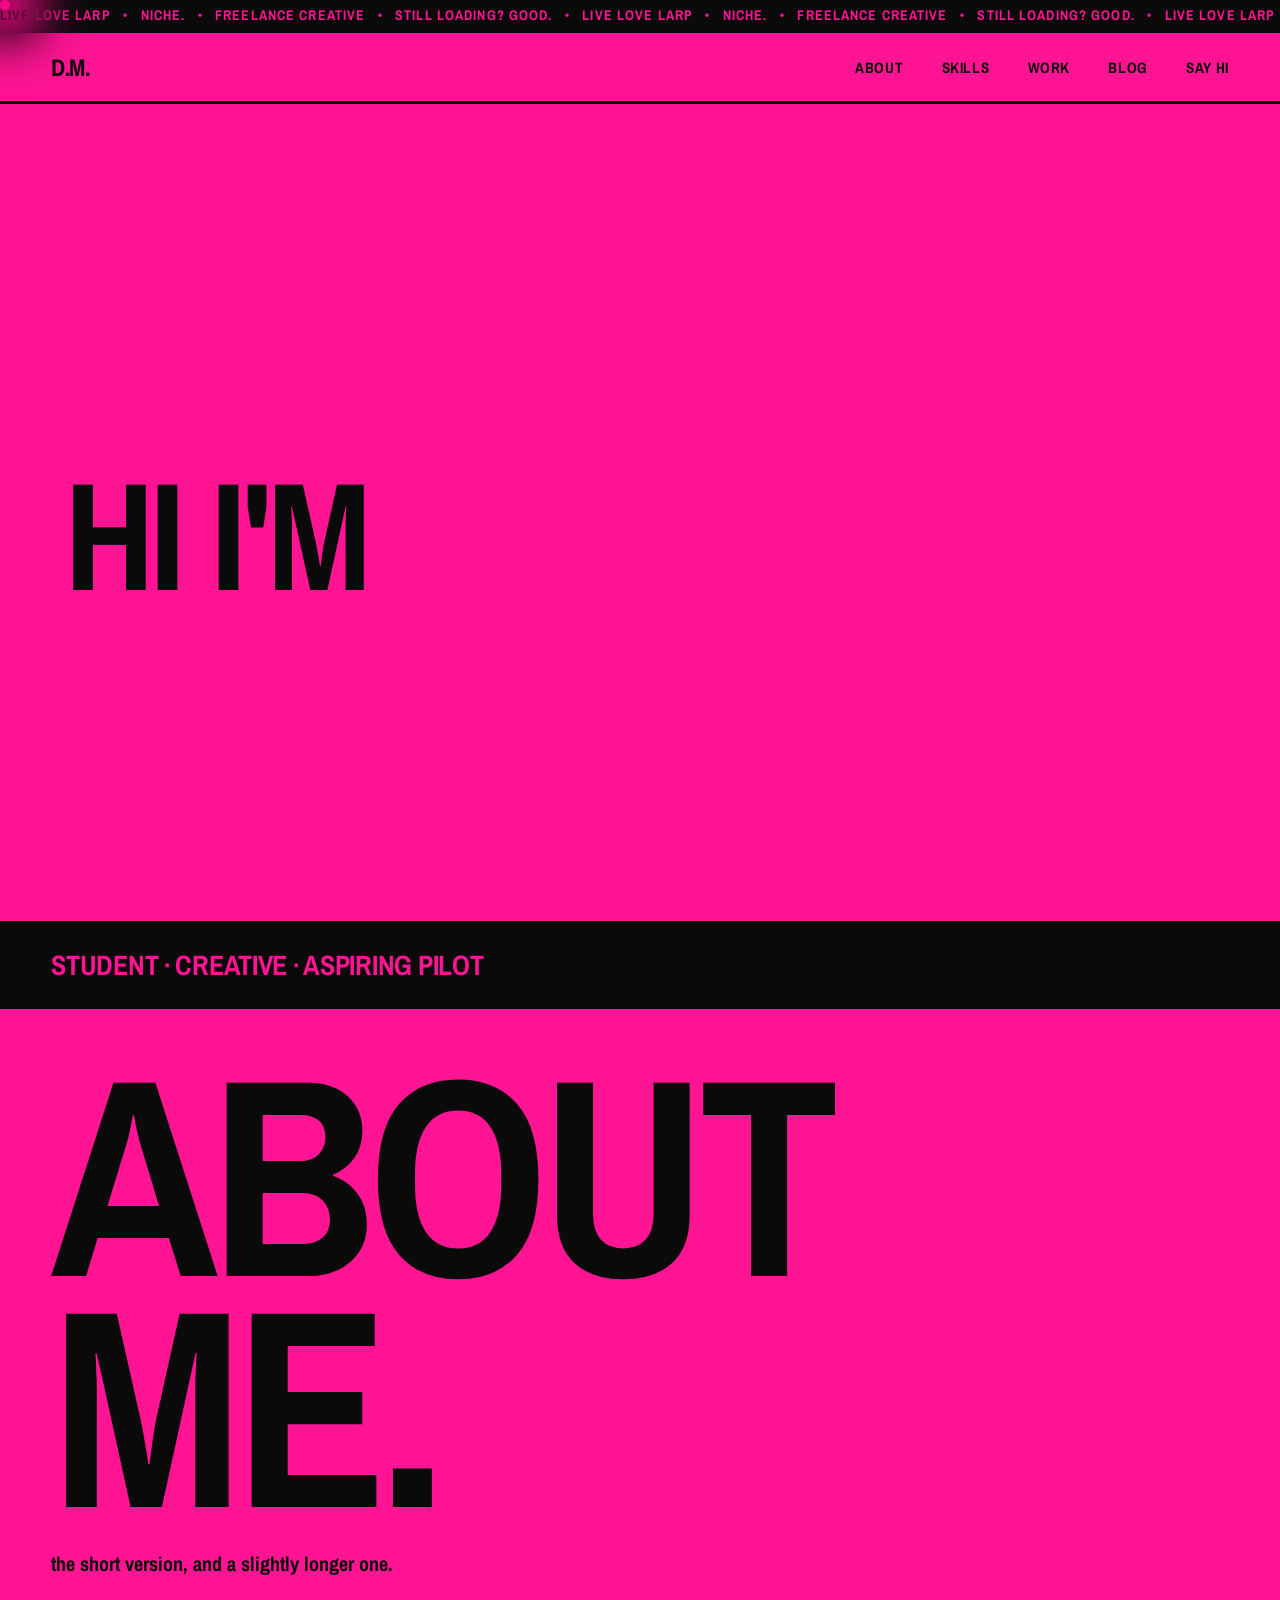
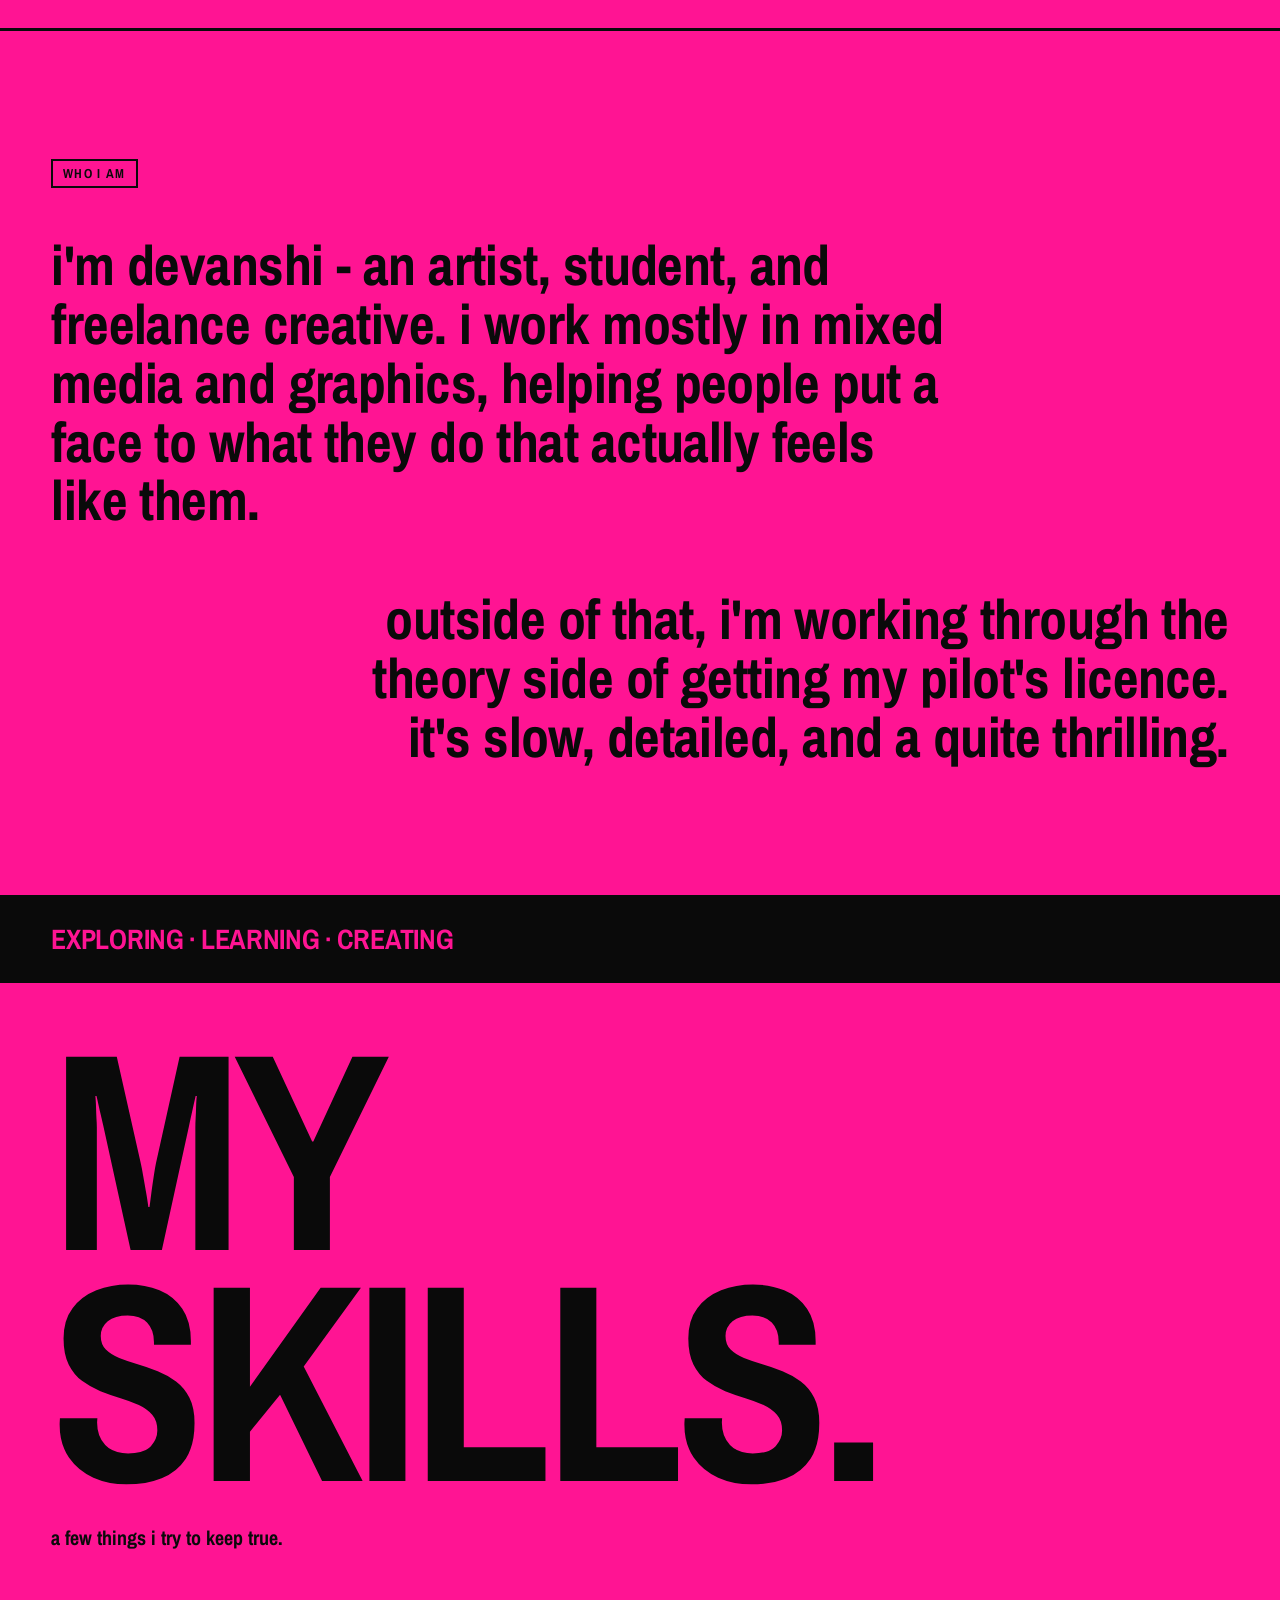
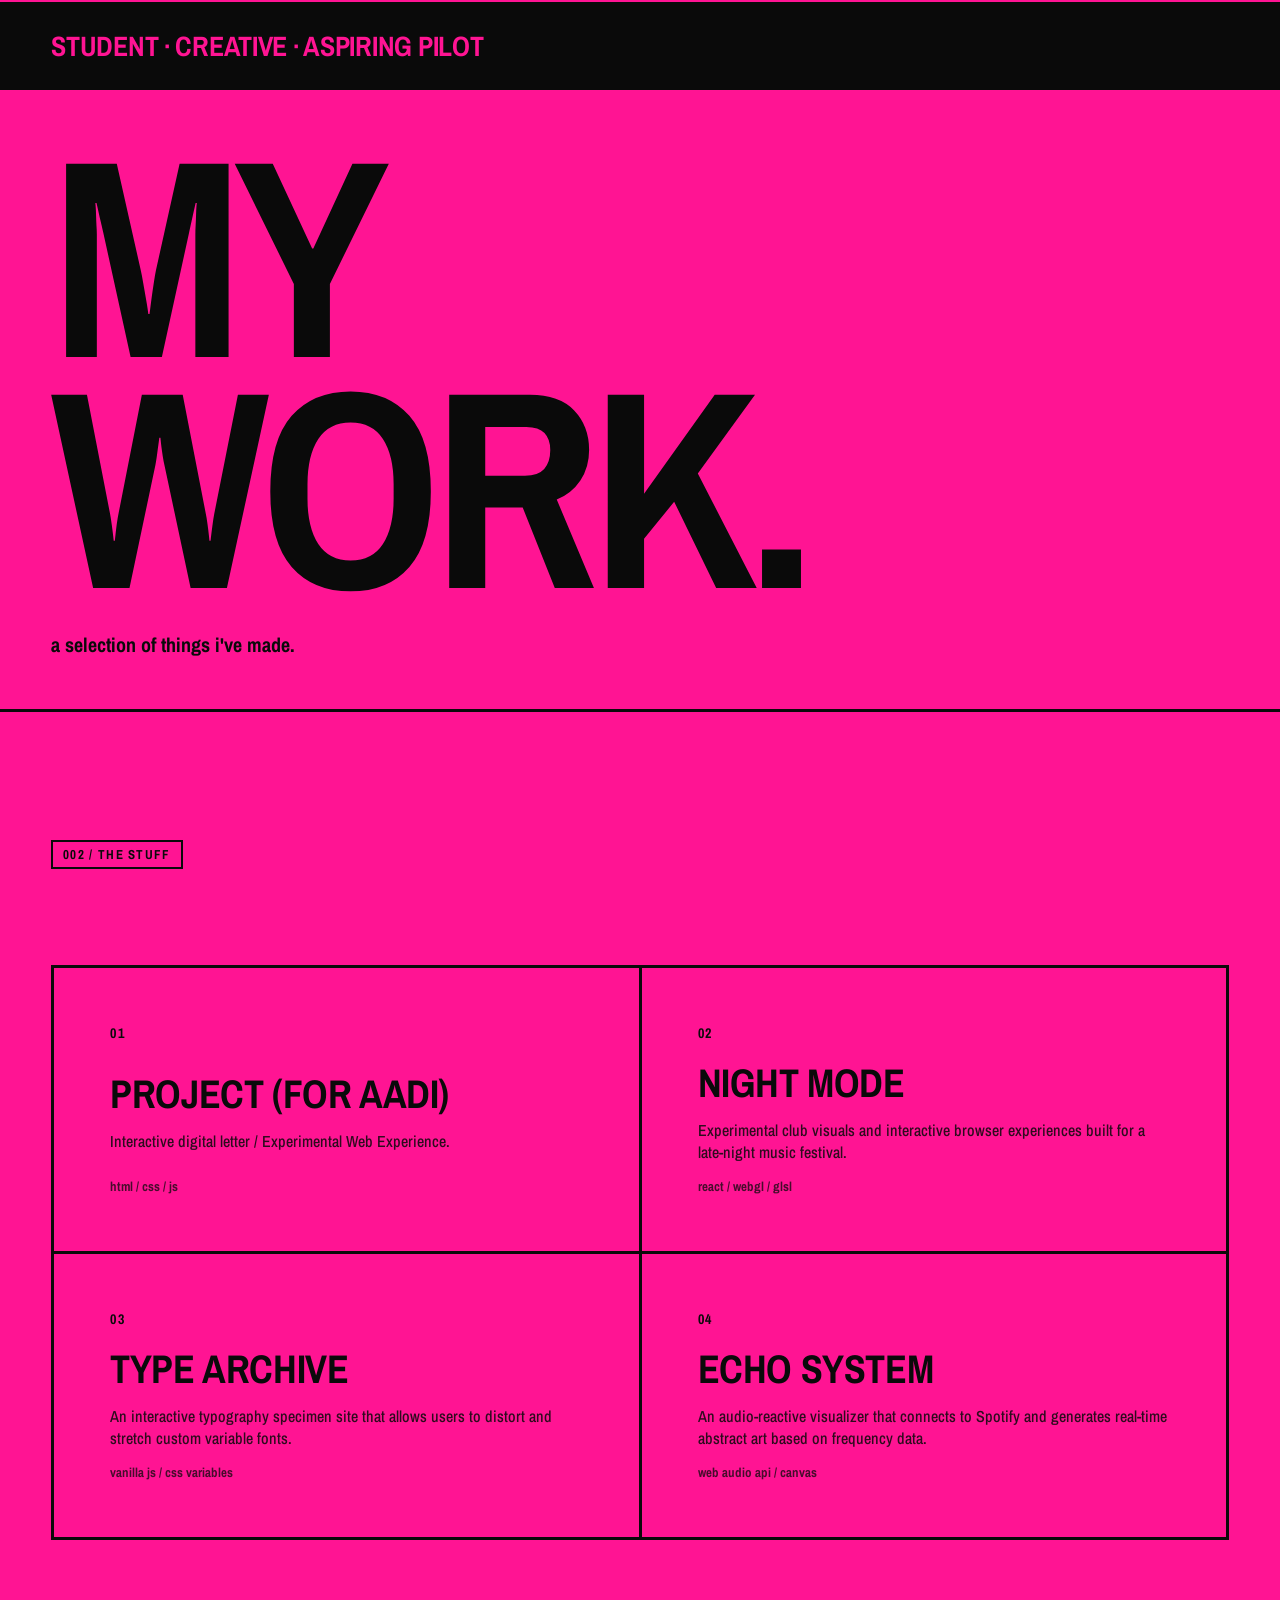
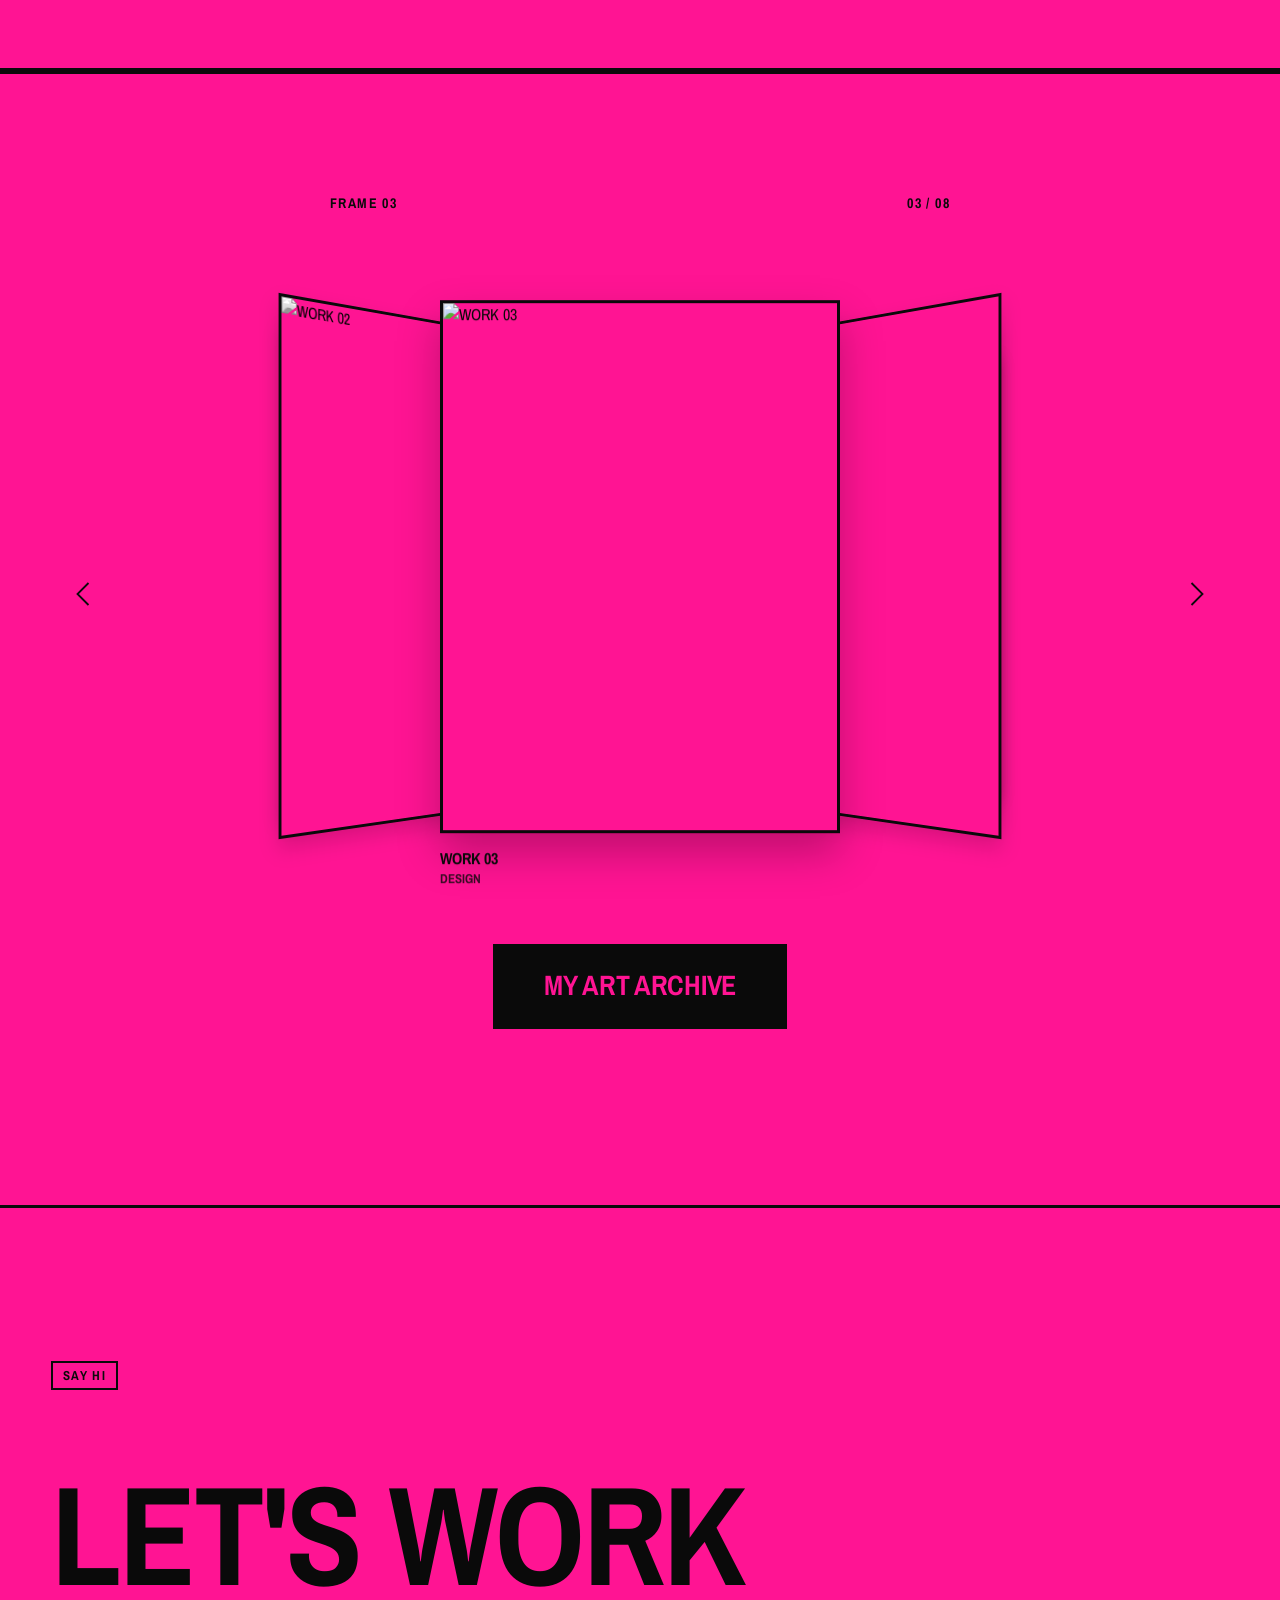
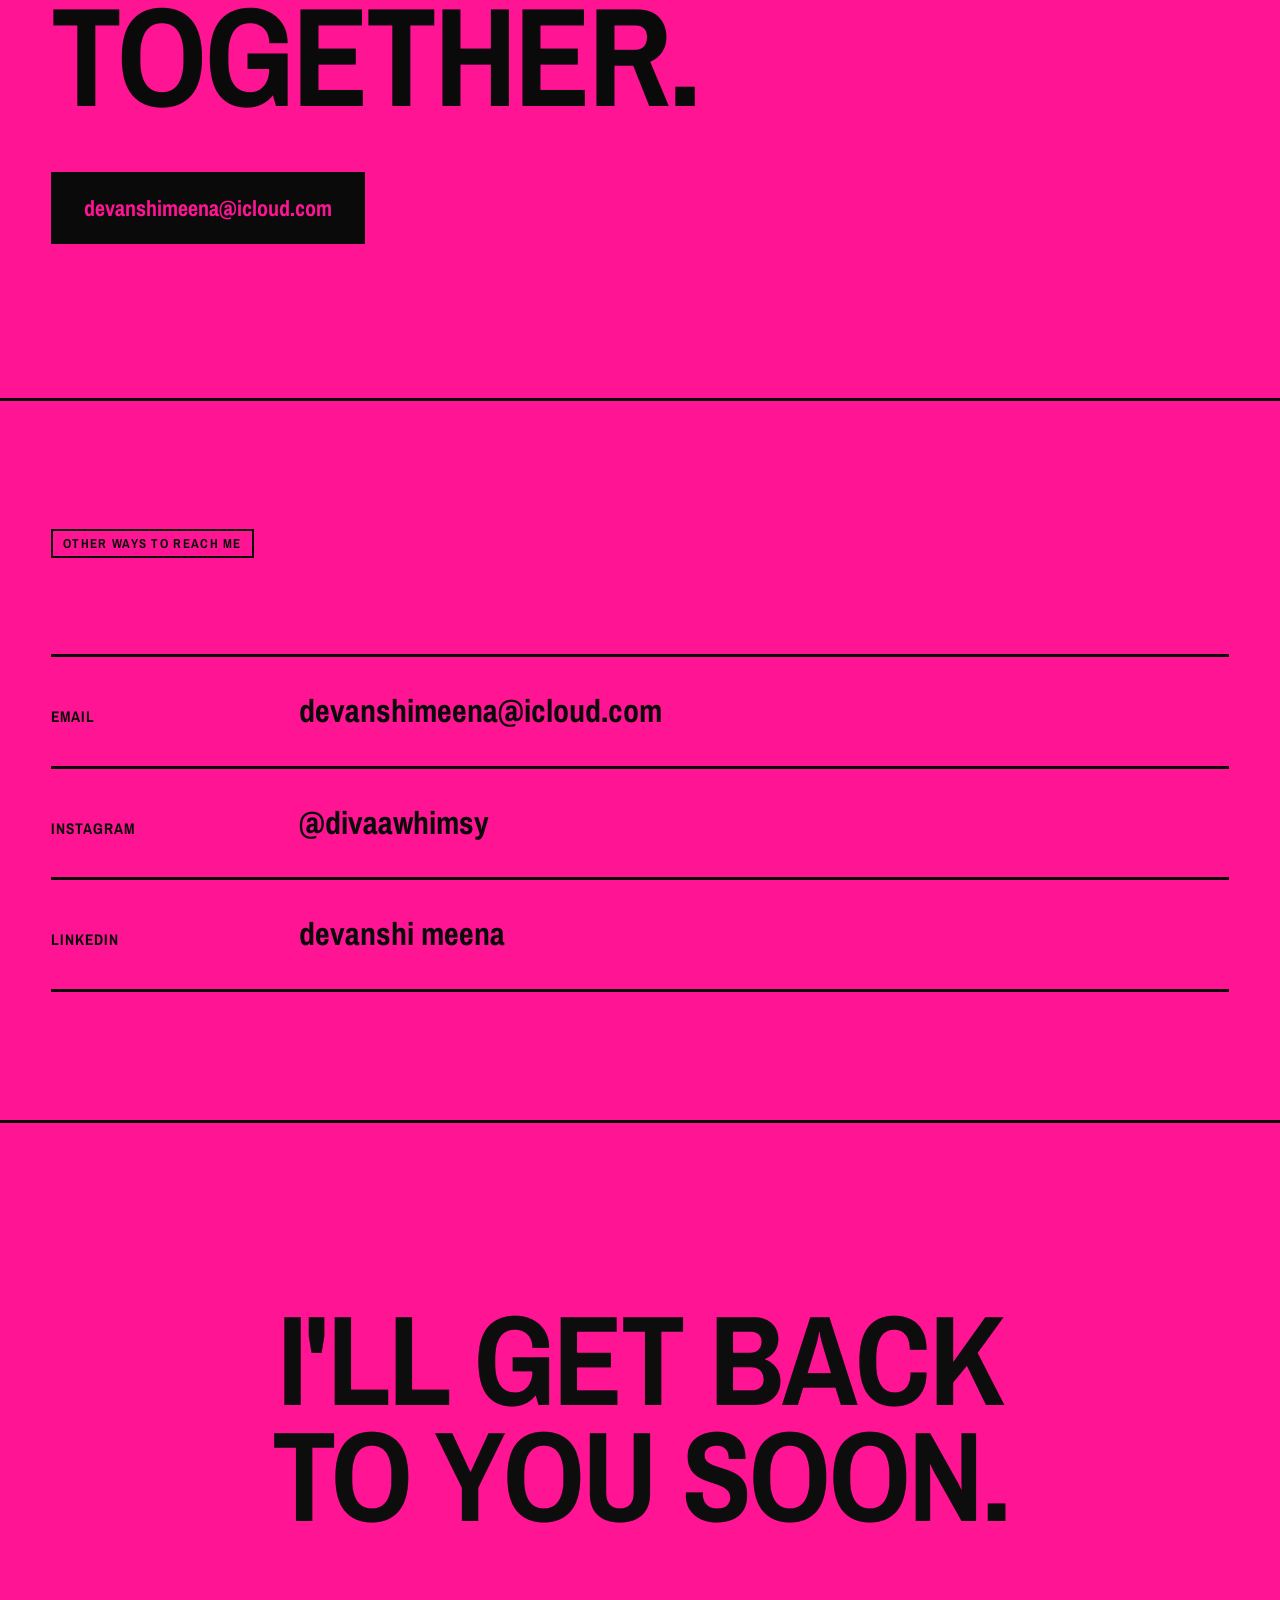
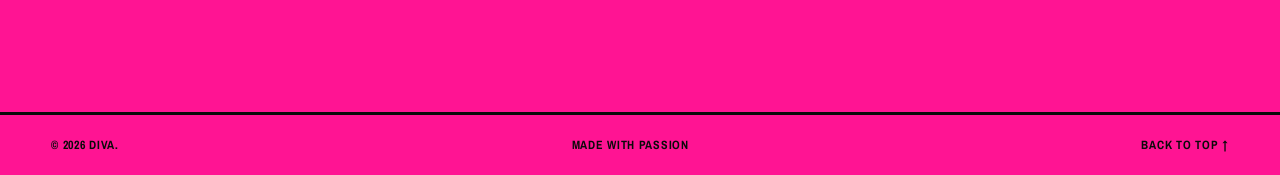
==== commit 5972d1f3: "Update index.html" ====
--- a/index.html
+++ b/index.html
@@ -168,7 +168,7 @@
 
    <!-- STATEMENT STRIP -->
     <section class="strip">
-      <p>student · creative · aspiring pilot </p>
+      <p> my art archive </p>
     </section>
   
   <!-- Kept hidden so the JavaScript logic stays happy! -->
@@ -191,7 +191,7 @@
         </li>
         <li>
           <span class="facts__label">INSTAGRAM</span>
-          <a href="https://www.instagram.com/mdevanshii/" target="_blank" rel="noopener noreferrer" class="facts__value">@divaawhimsy</a>
+          <a href="https://www.instagram.com/divaawhimsy/" target="_blank" rel="noopener noreferrer" class="facts__value">@divaawhimsy</a>
         </li>
         <li>
           <span class="facts__label">LINKEDIN</span>
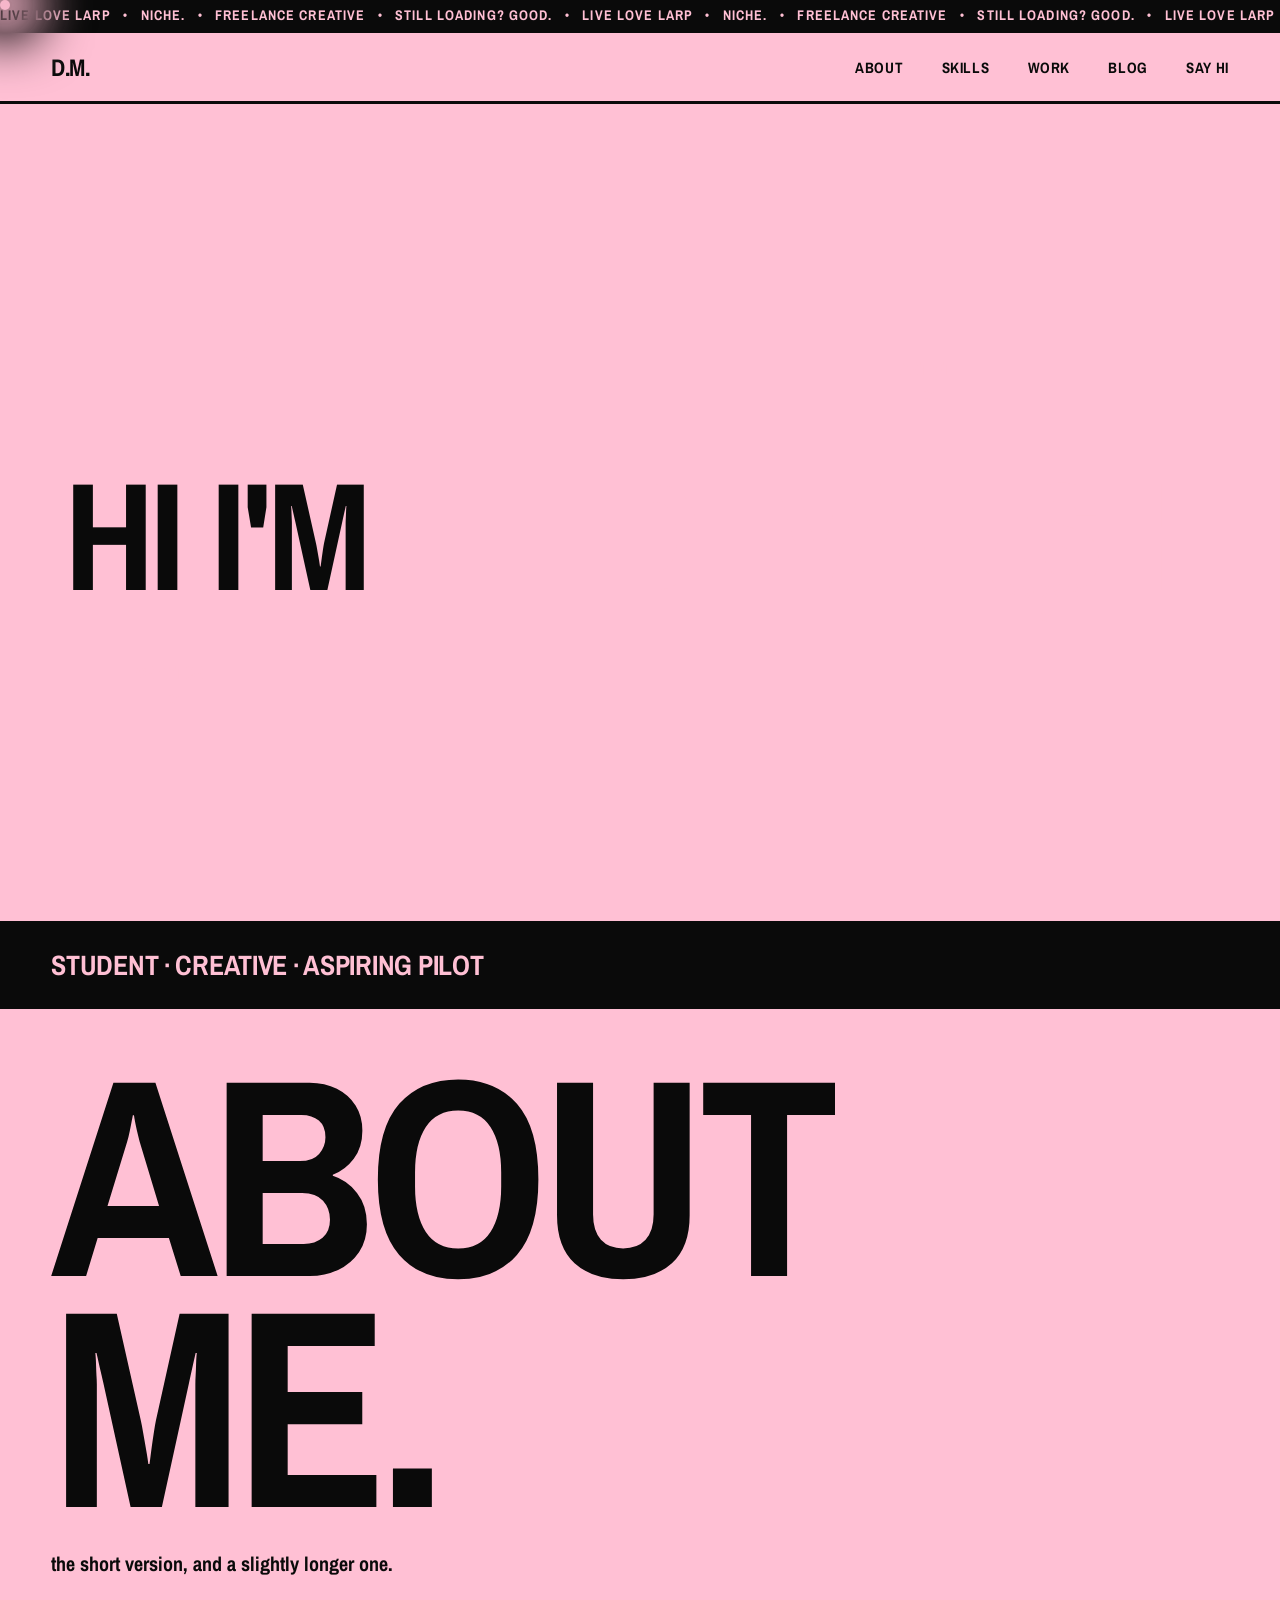
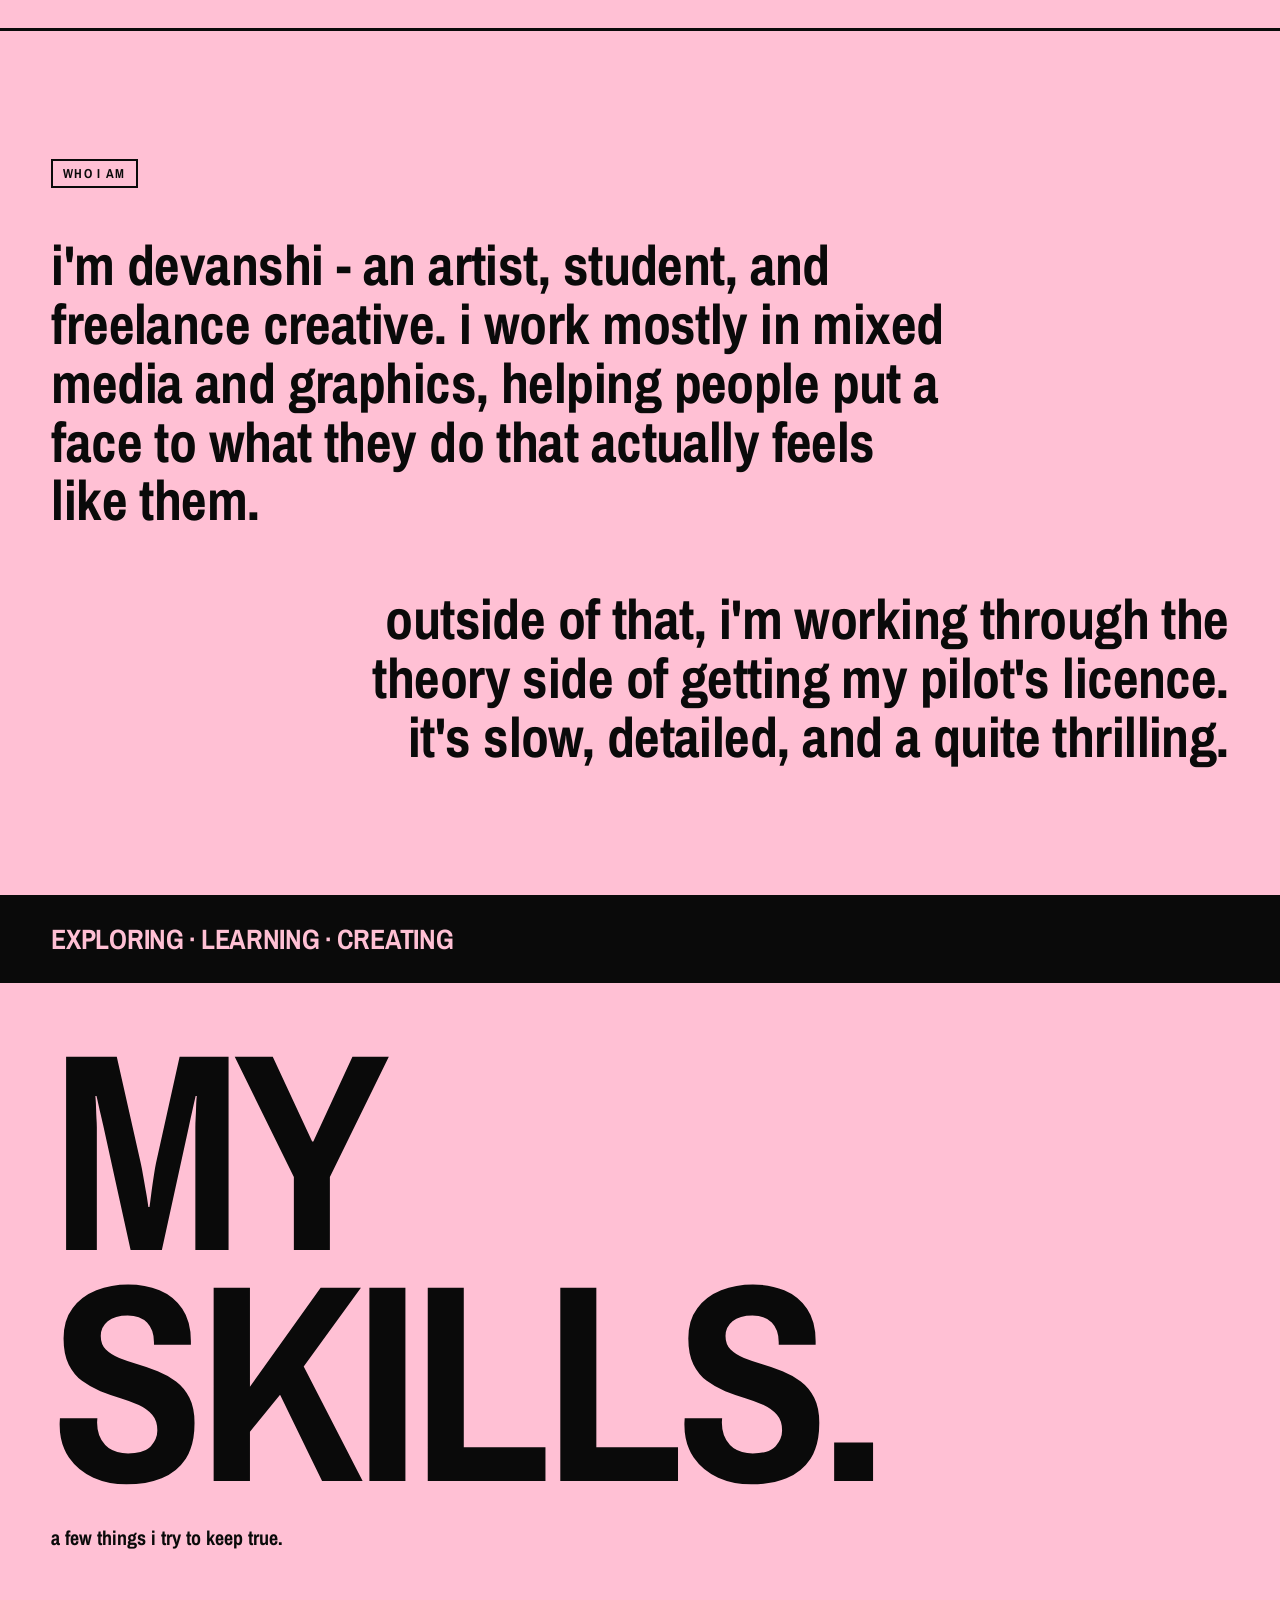
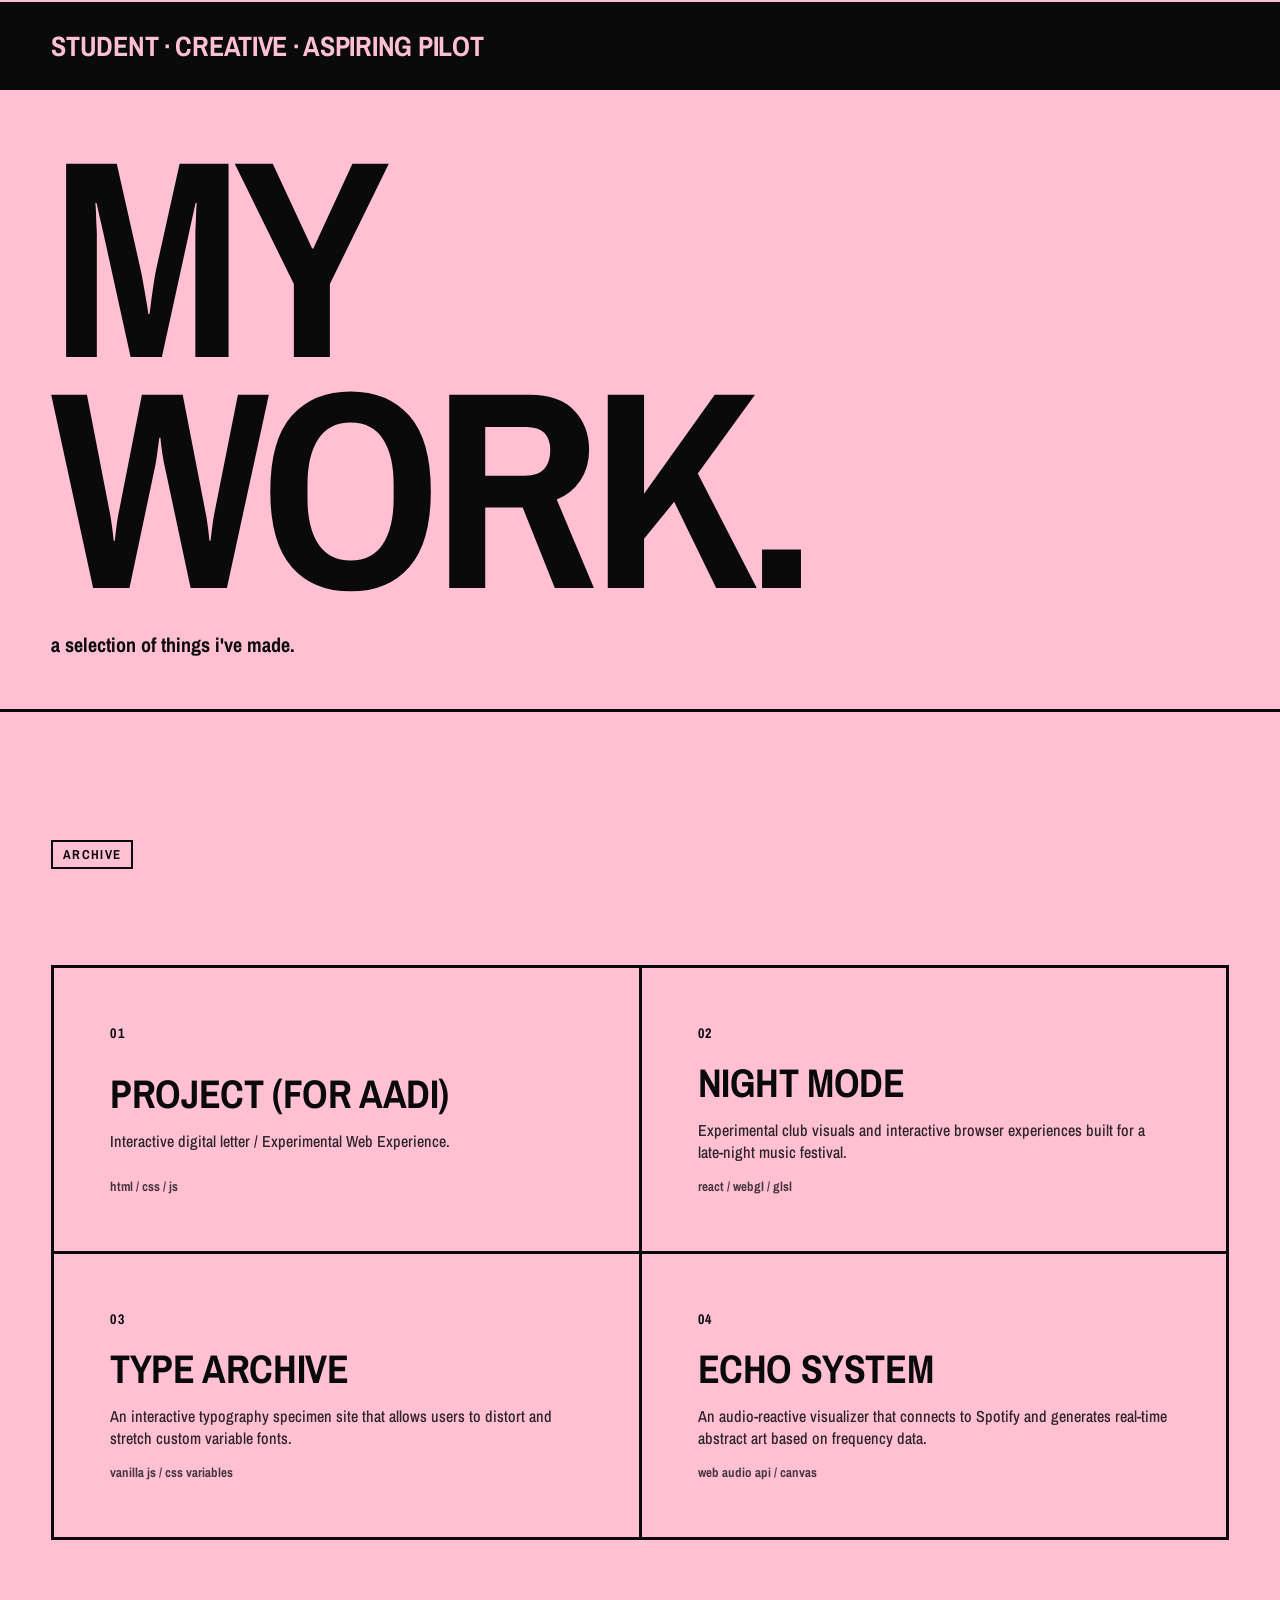
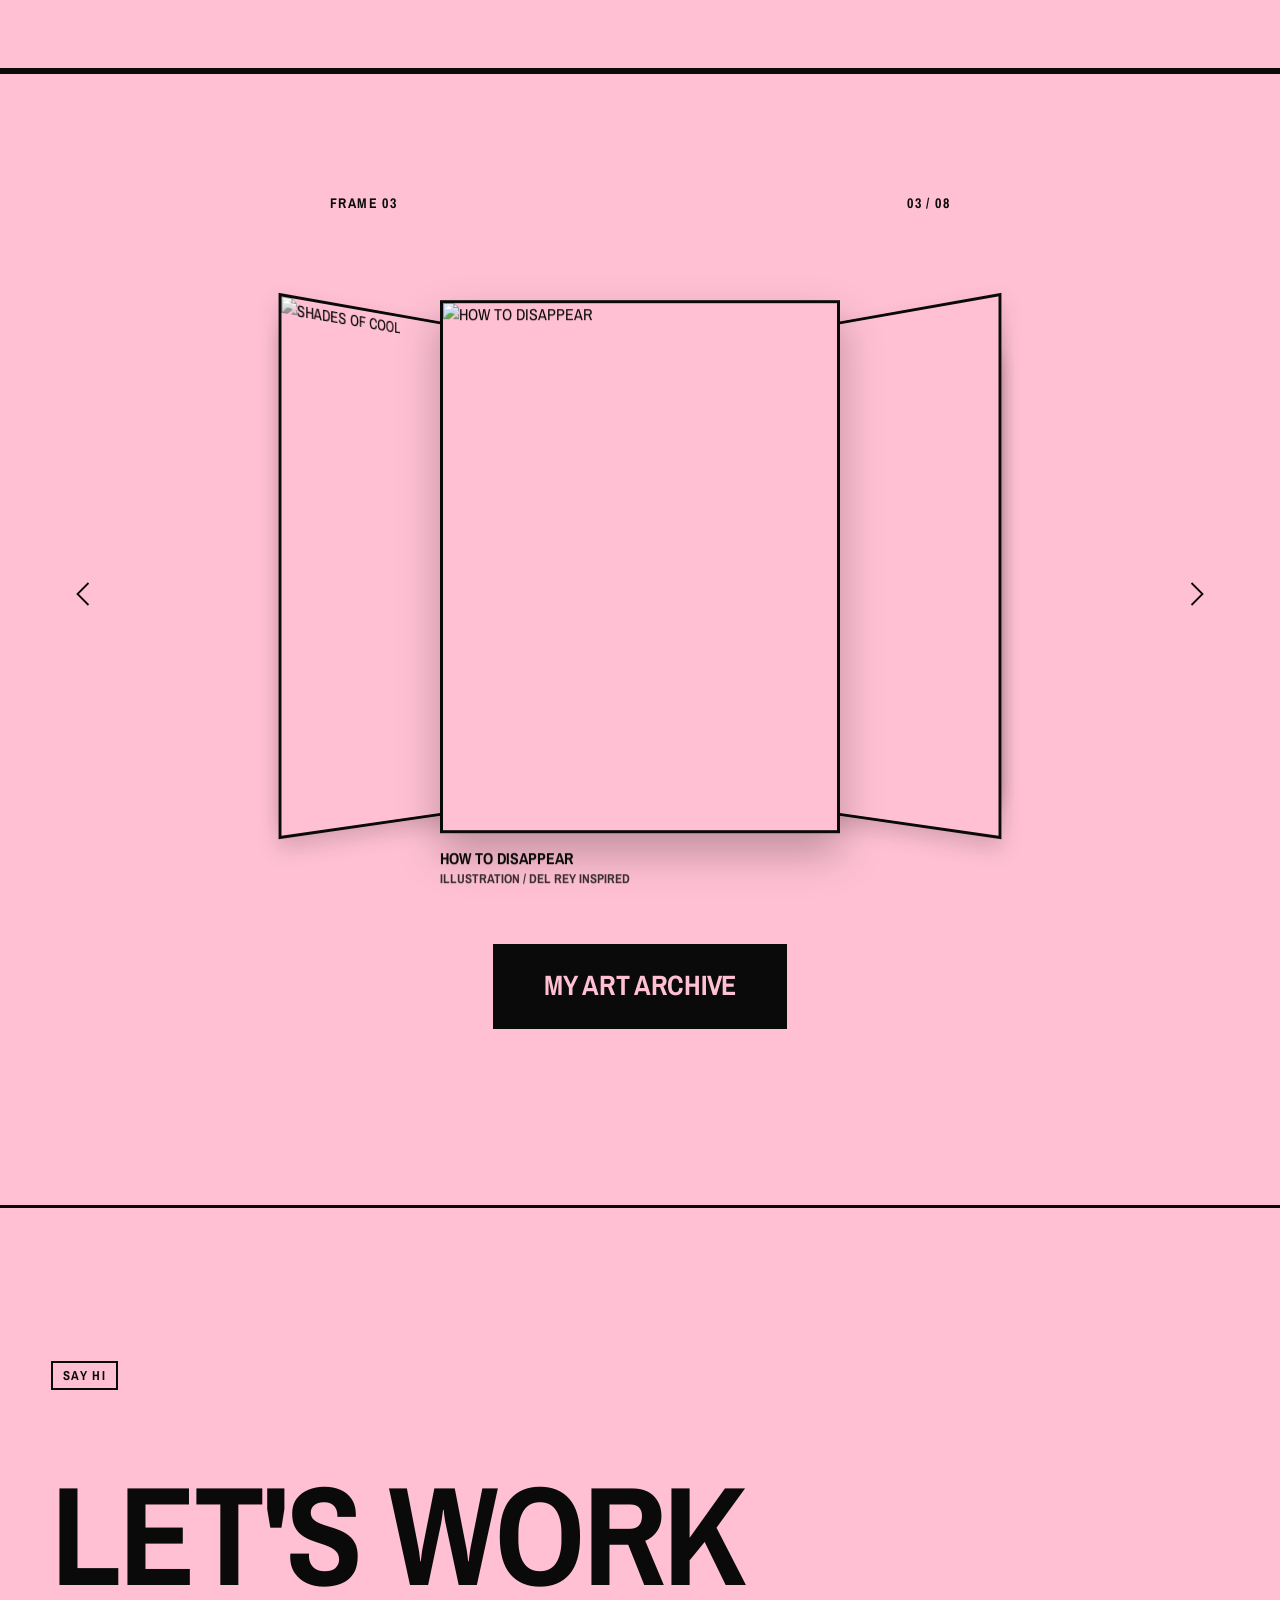
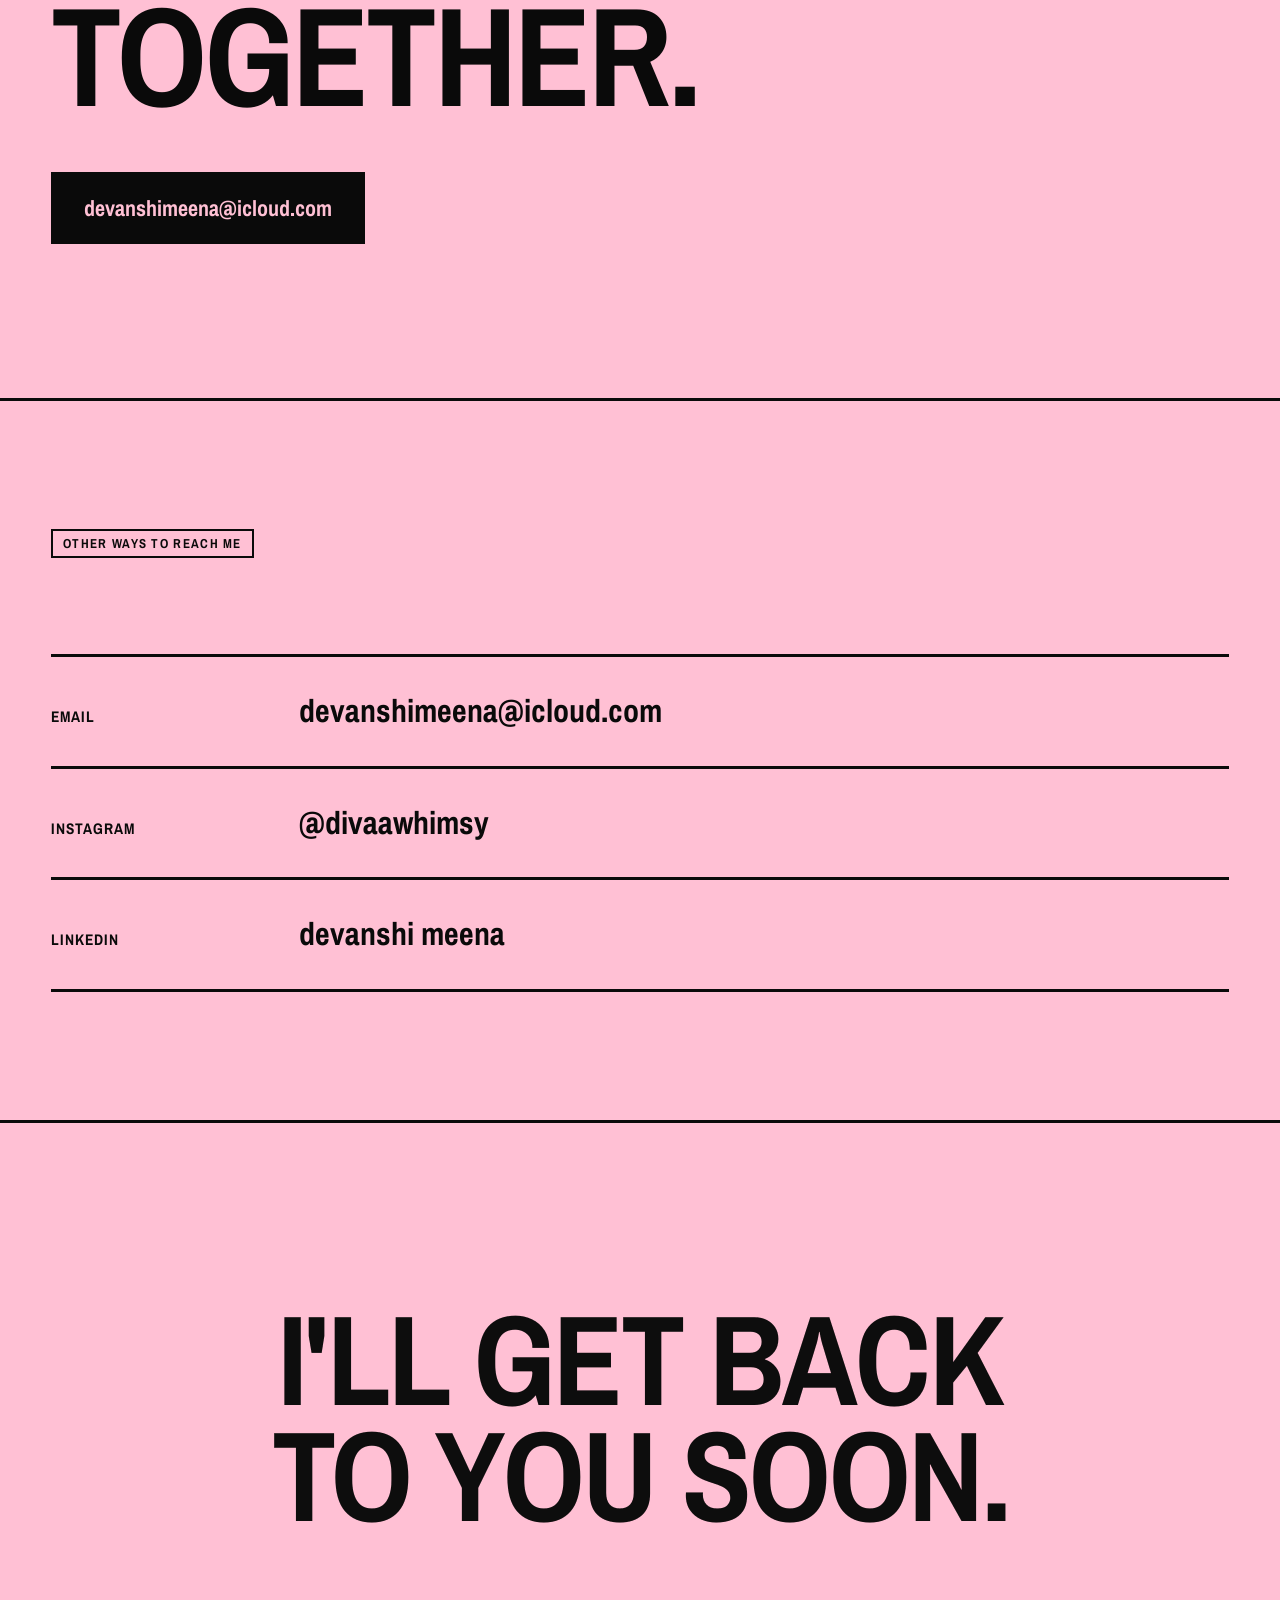
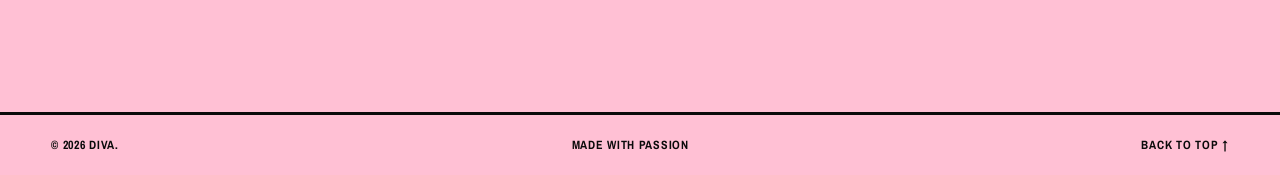
==== commit 3f6f6f7d: "Update index.html" ====
--- a/index.html
+++ b/index.html
@@ -107,7 +107,7 @@
       <p class="hero__sub">a selection of things I've made.</p>
     </section>
     <section class="work">
-      <span class="eyebrow">002 / THE STUFF</span>
+      <span class="eyebrow">ARCHIVE</span>
       <div class="work__grid">
         <a href="https://foraadi.fun" target="_blank" class="work__item">
           <span class="work__num">01</span>
--- a/styles.css
+++ b/styles.css
@@ -7,7 +7,7 @@
    TOKENS
    ========================================================== */
 :root {
-  --pink: #ff1493;
+  --pink: #ffc0d4;
   --black: #0a0a0a;
   --white: #f5f5f5;
   --font: "Archivo Narrow", "Arial Narrow", Arial, sans-serif;
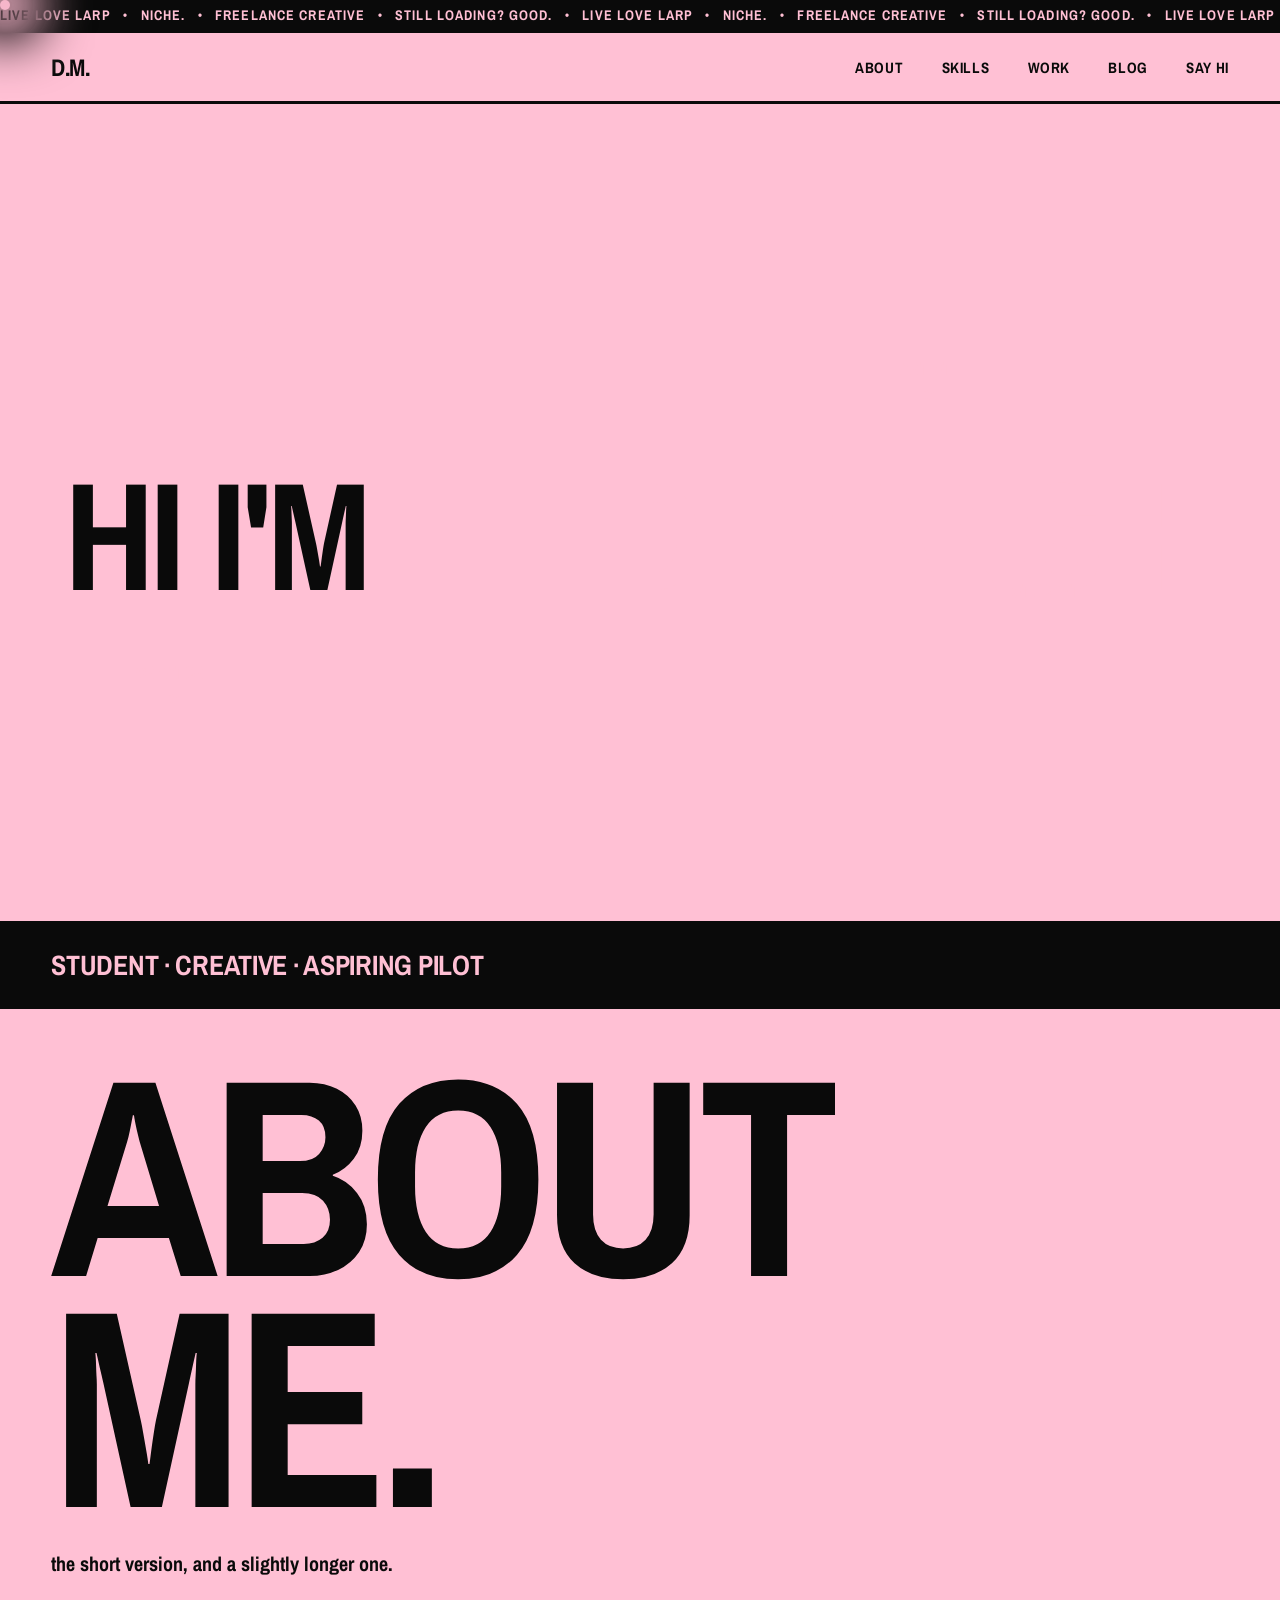
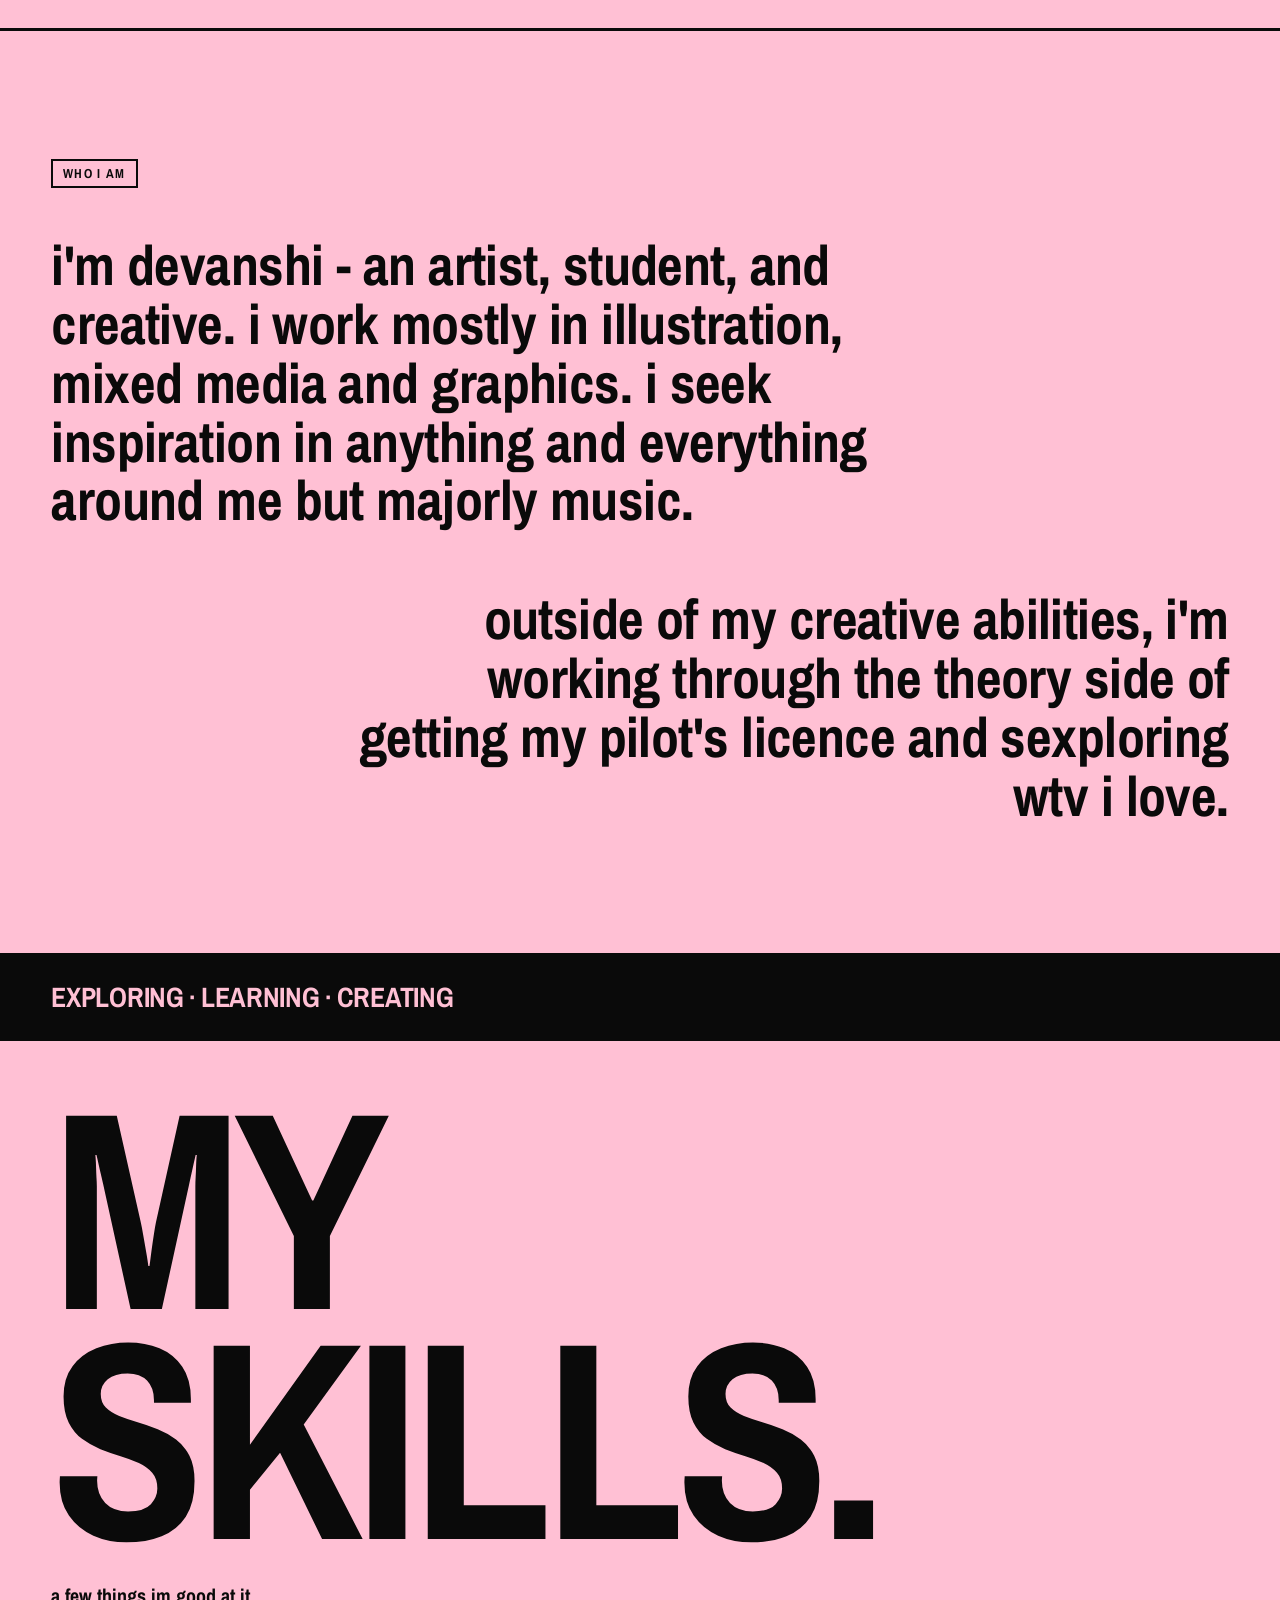
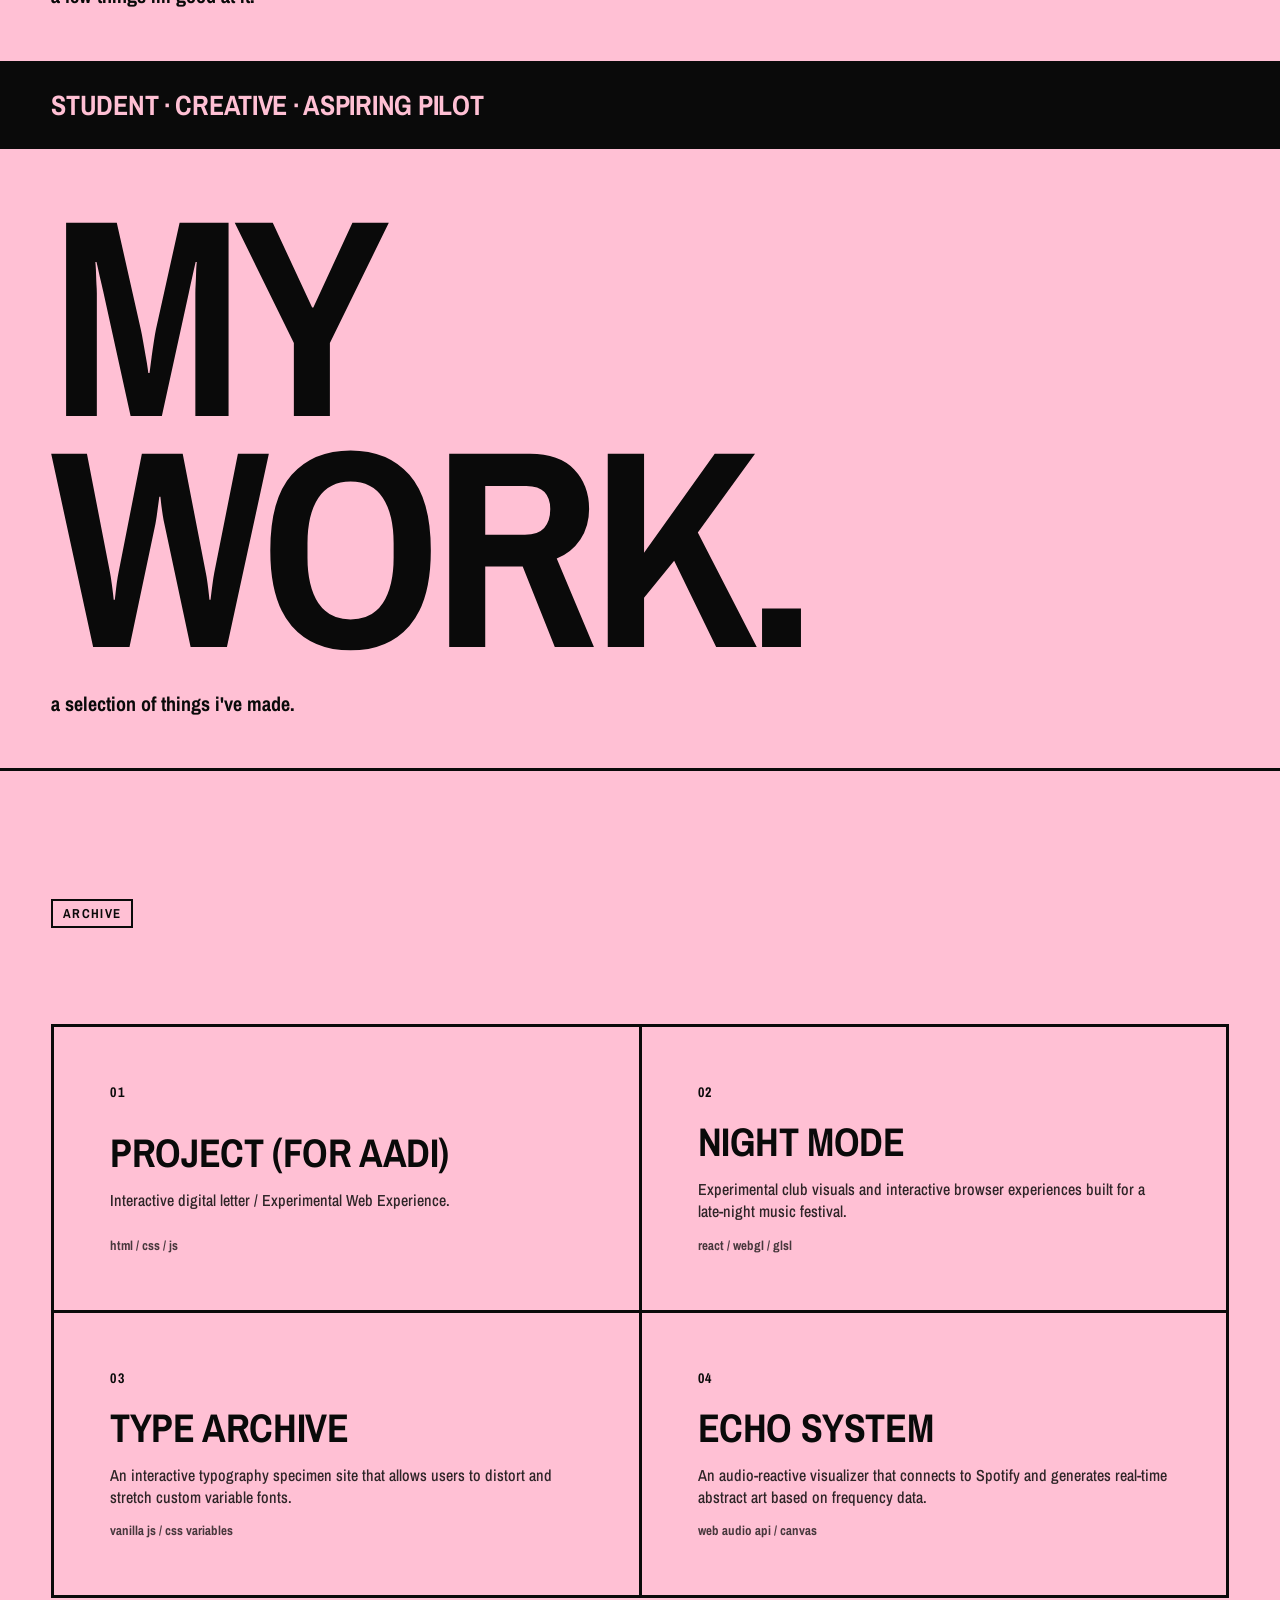
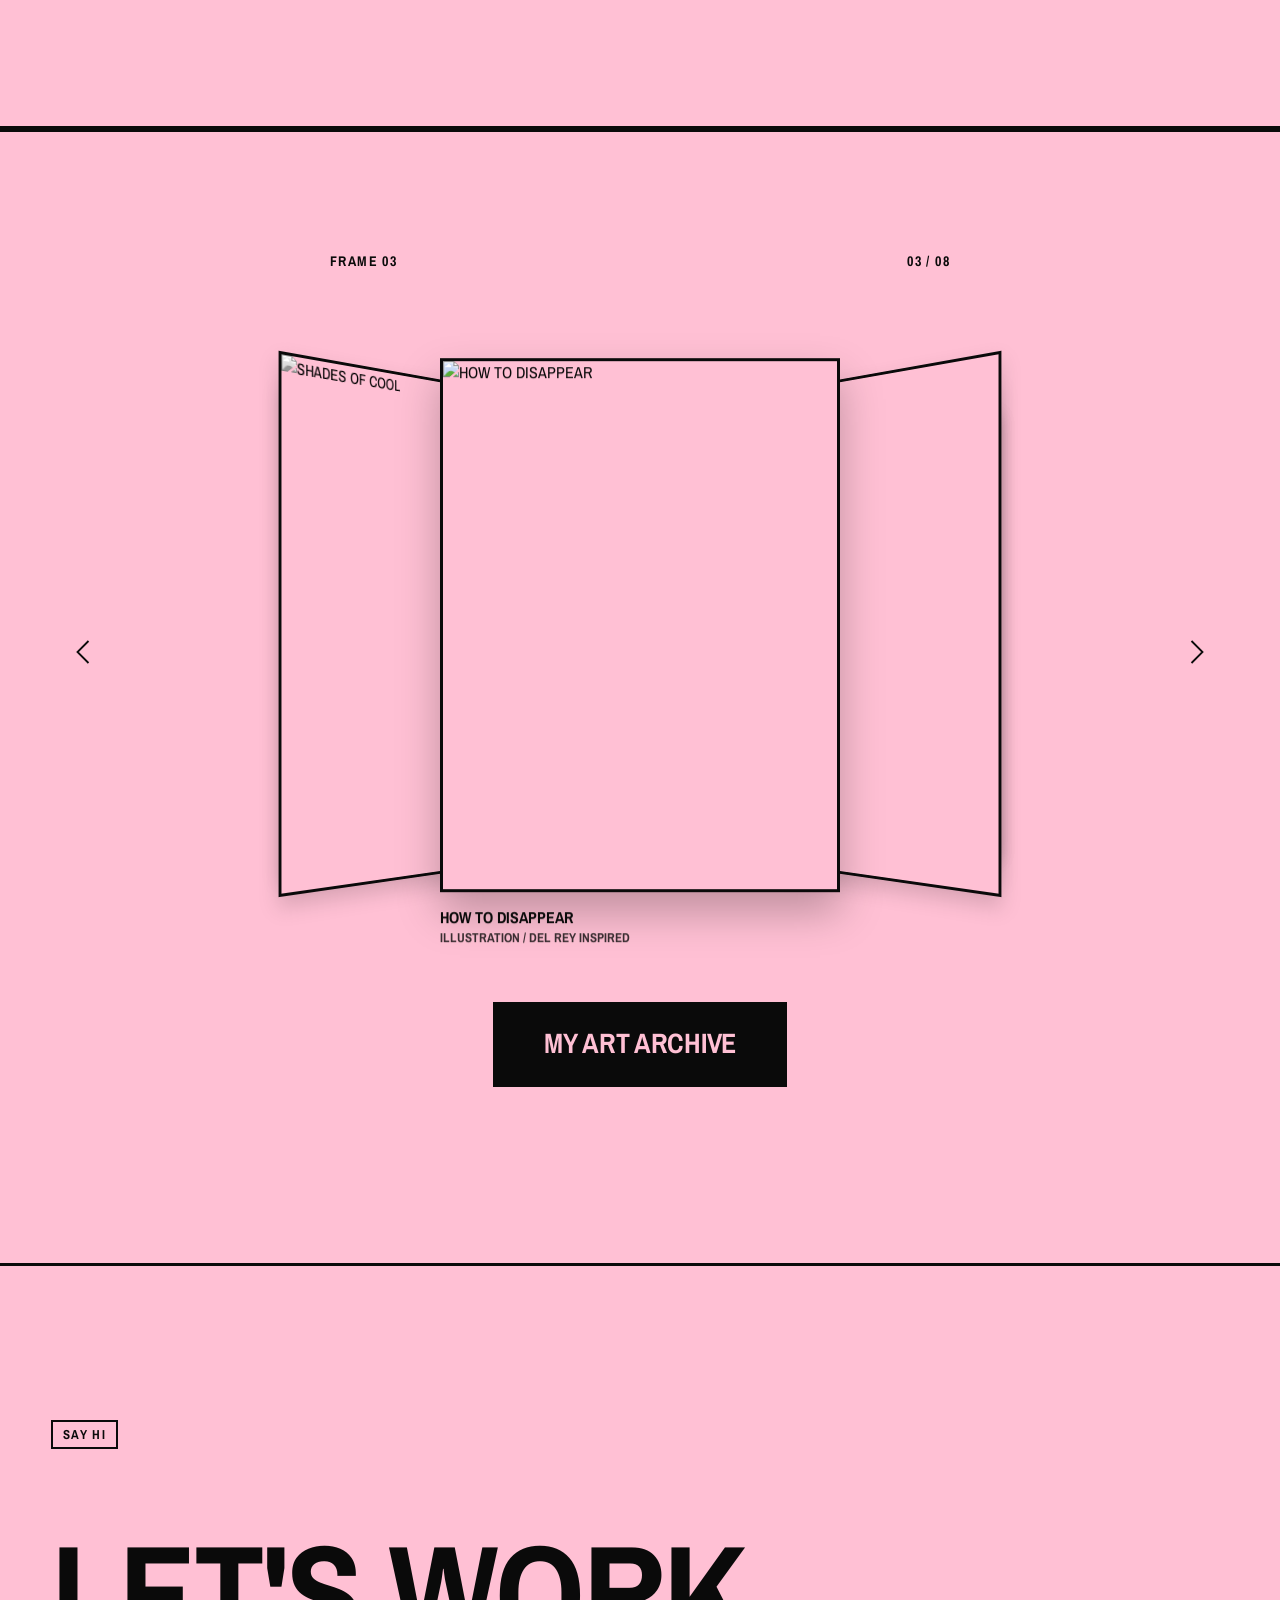
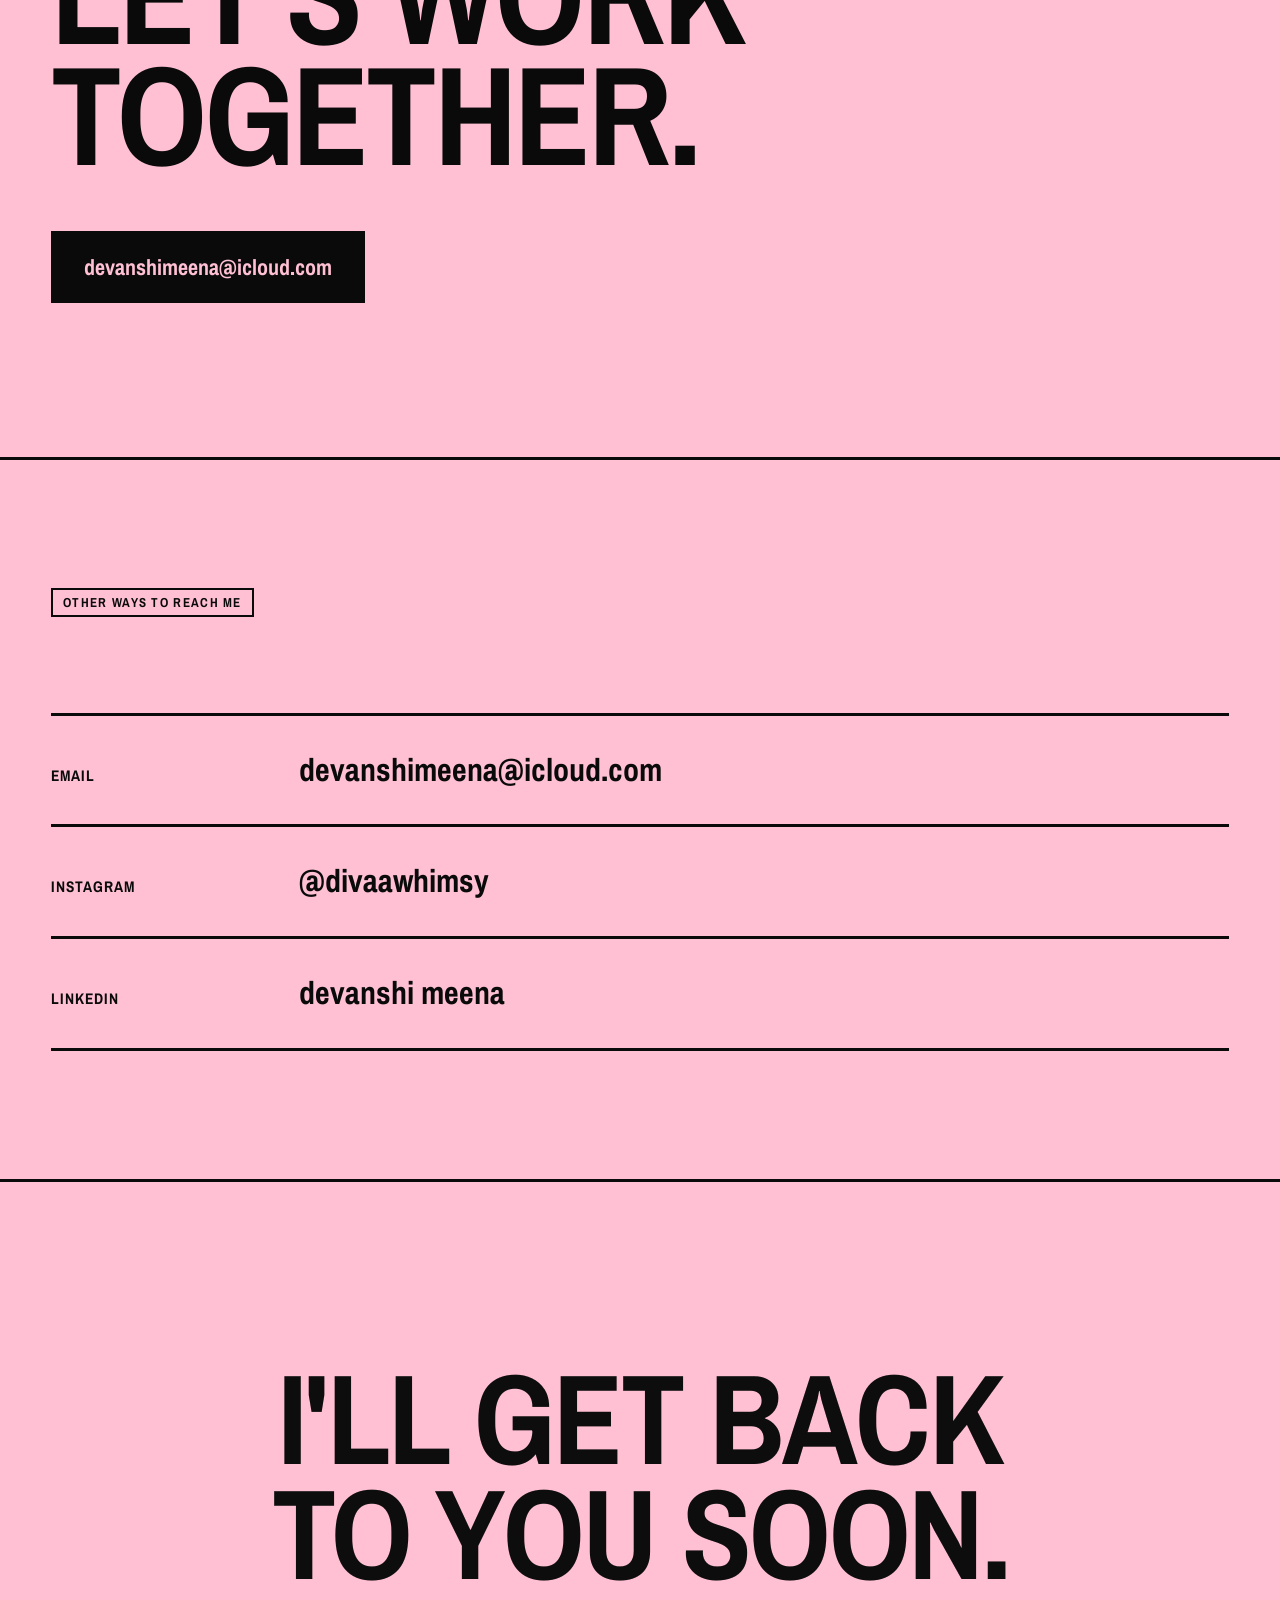
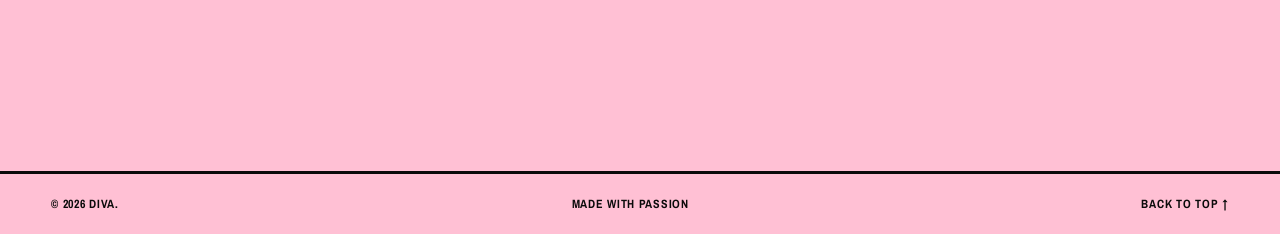
==== commit 77fabf7c: "Update index.html" ====
--- a/index.html
+++ b/index.html
@@ -52,7 +52,7 @@
         <div class="tag tag-1">Developer <br><span>★</span></div>
         <div class="tag tag-2">Creator <br><span>★</span></div>
         <div class="tag tag-3">Artist <br><span>★</span></div>
-        <div class="tag tag-4">Designer <br><span>★</span></div>
+        <div class="tag tag-4">Student <br><span>★</span></div>
         <div class="tag tag-5">Dreamer <br><span>★</span></div>
     </section>
       
@@ -73,13 +73,14 @@
     <section class="manifesto">
       <span class="eyebrow">WHO I AM</span>
       <p class="manifesto__text">
-        I'm Devanshi - an artist, student, and freelance creative.
-        I work mostly in mixed media and graphics, helping people 
-        put a face to what they do that actually feels like them.
+        I'm Devanshi - an artist, student, and creative.
+        I work mostly in illustration, mixed media and graphics. 
+        I seek inspiration in anything and everything around me
+        but majorly music.
       </p>
       <p class="manifesto__text manifesto__text--right">
-        outside of that, I'm working through the theory side of getting my
-        pilot's licence. it's slow, detailed, and a quite thrilling.
+        outside of my creative abilities, I'm working through the theory 
+        side of getting my pilot's licence and sexploring wtv i love.
       </p>
     </section>
     <section class="strip">
@@ -92,7 +93,7 @@
   <section class="parallax-section" id="skills">
     <section class="hero hero--tall">
       <h1 class="hero__headline">MY<br>SKILLS.</h1>
-      <p class="hero__sub">a few things I try to keep true.</p>
+      <p class="hero__sub">a few things im good at it.</p>
     </section>
 
      <!-- STATEMENT STRIP -->
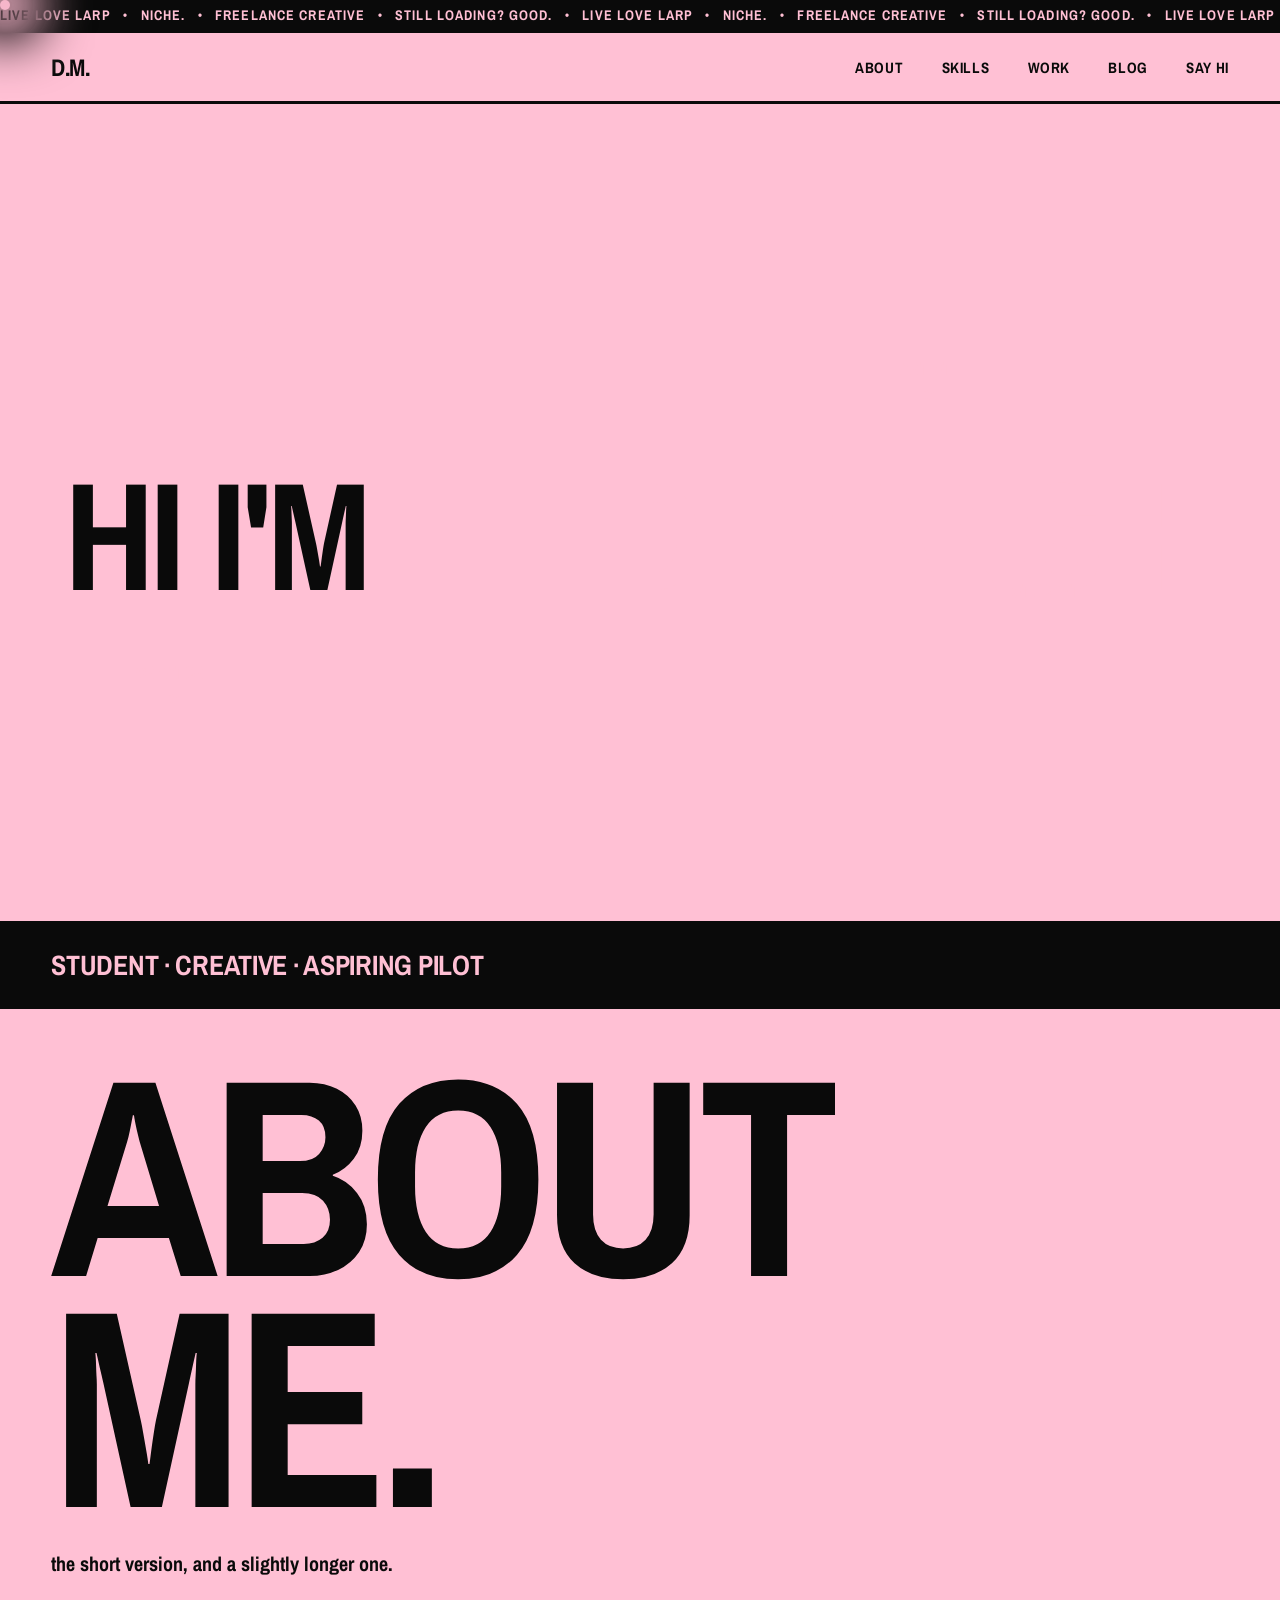
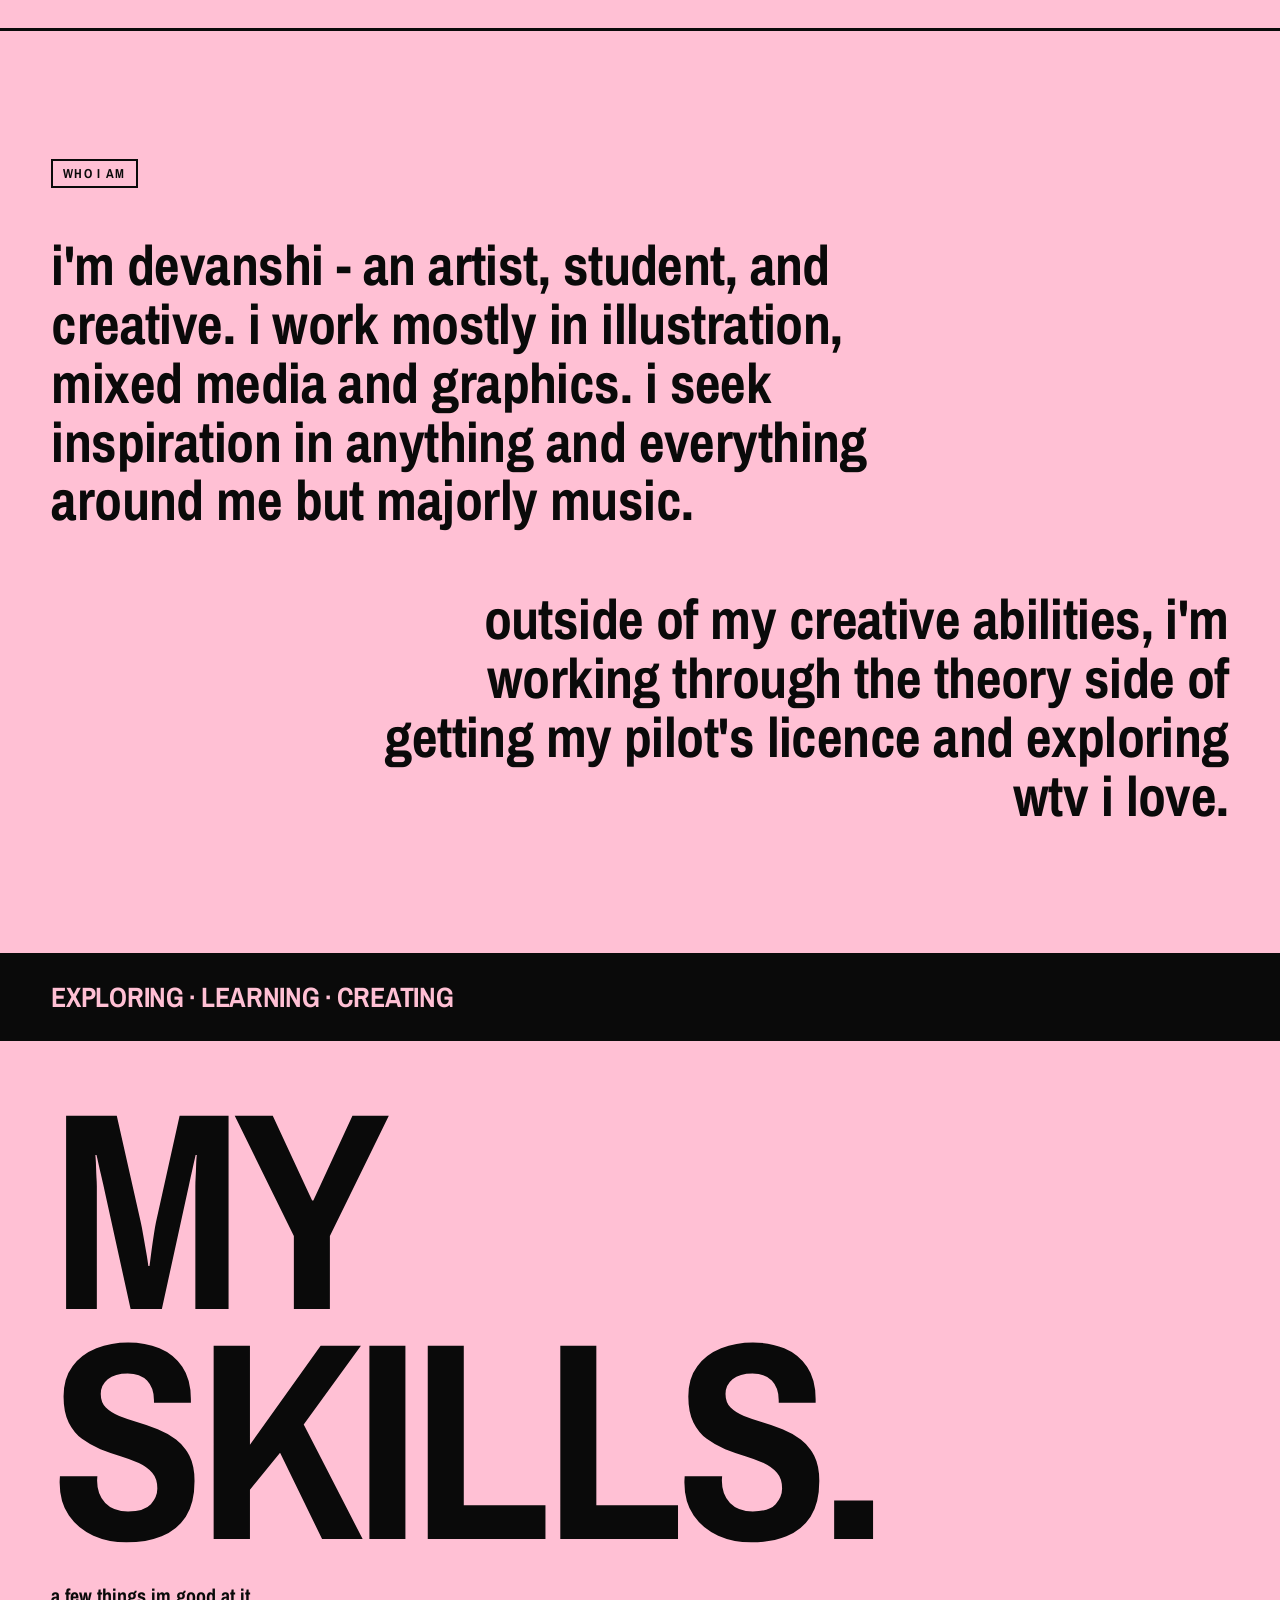
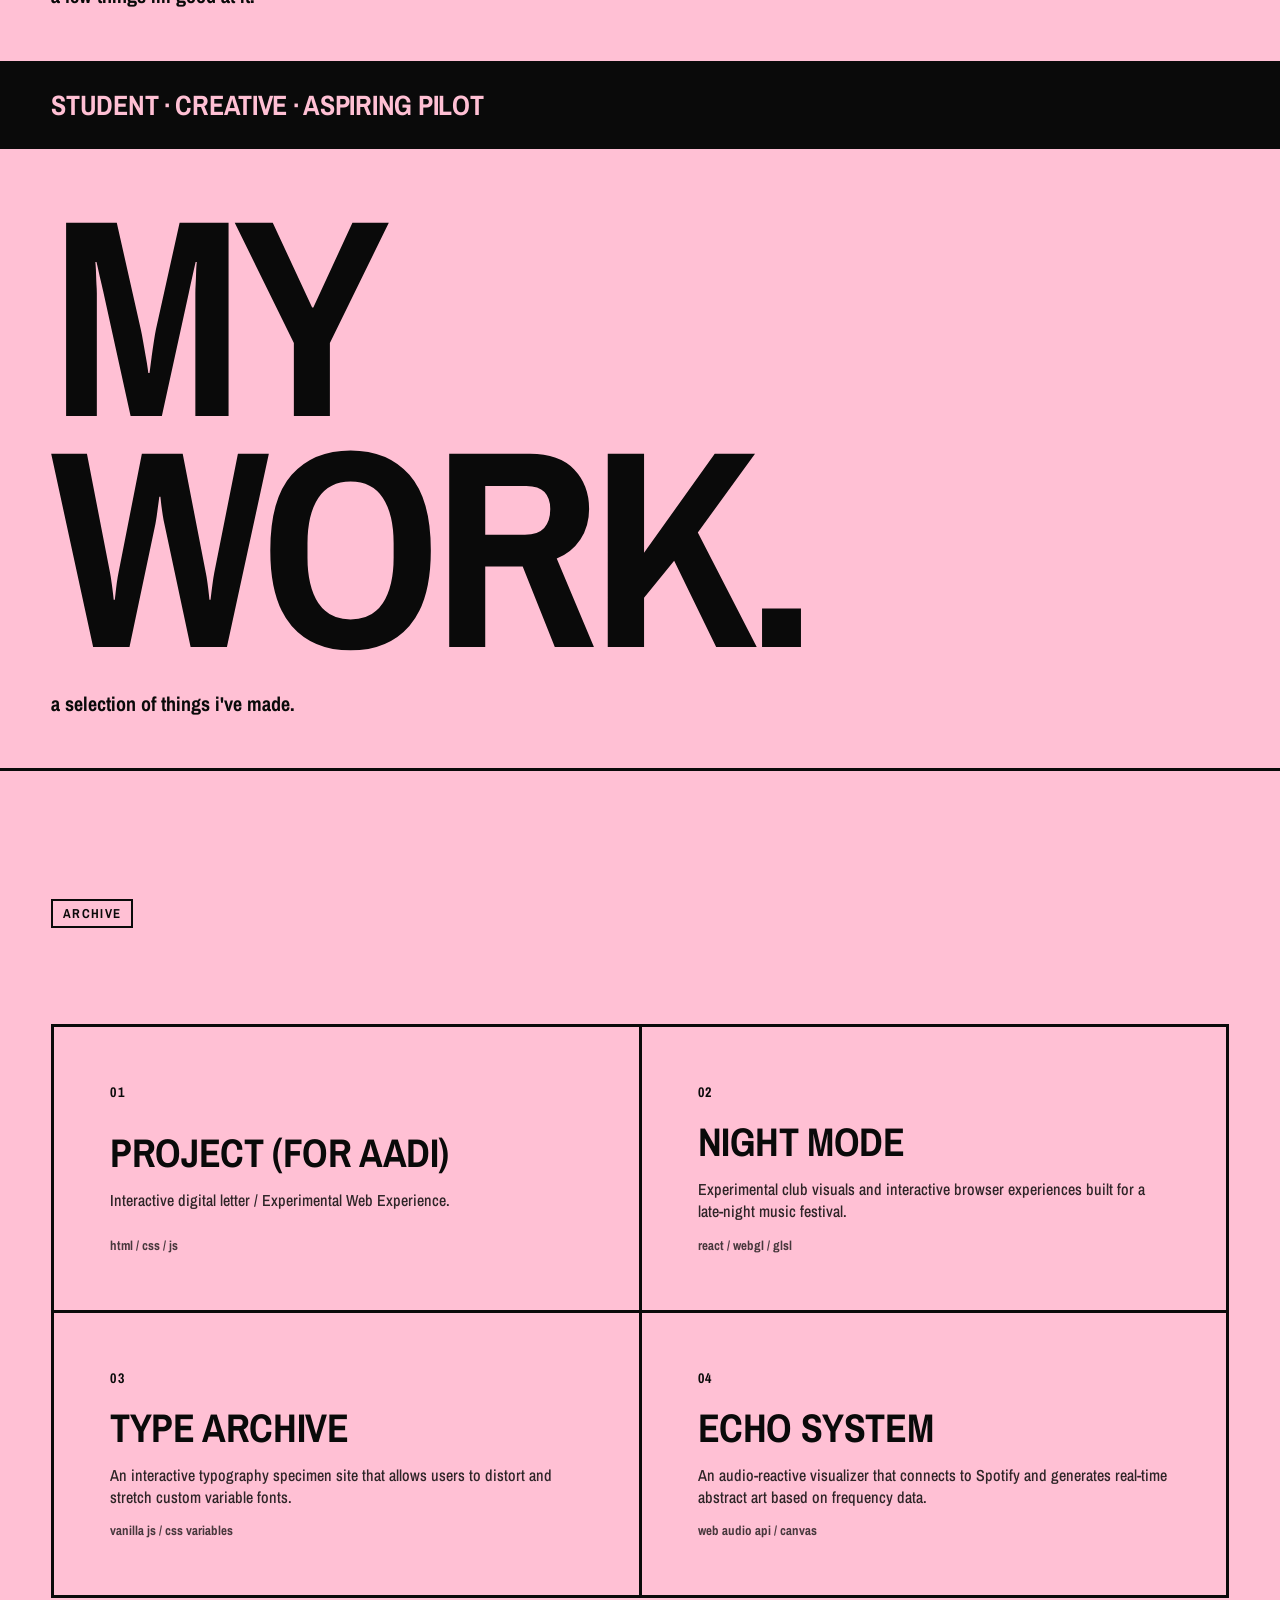
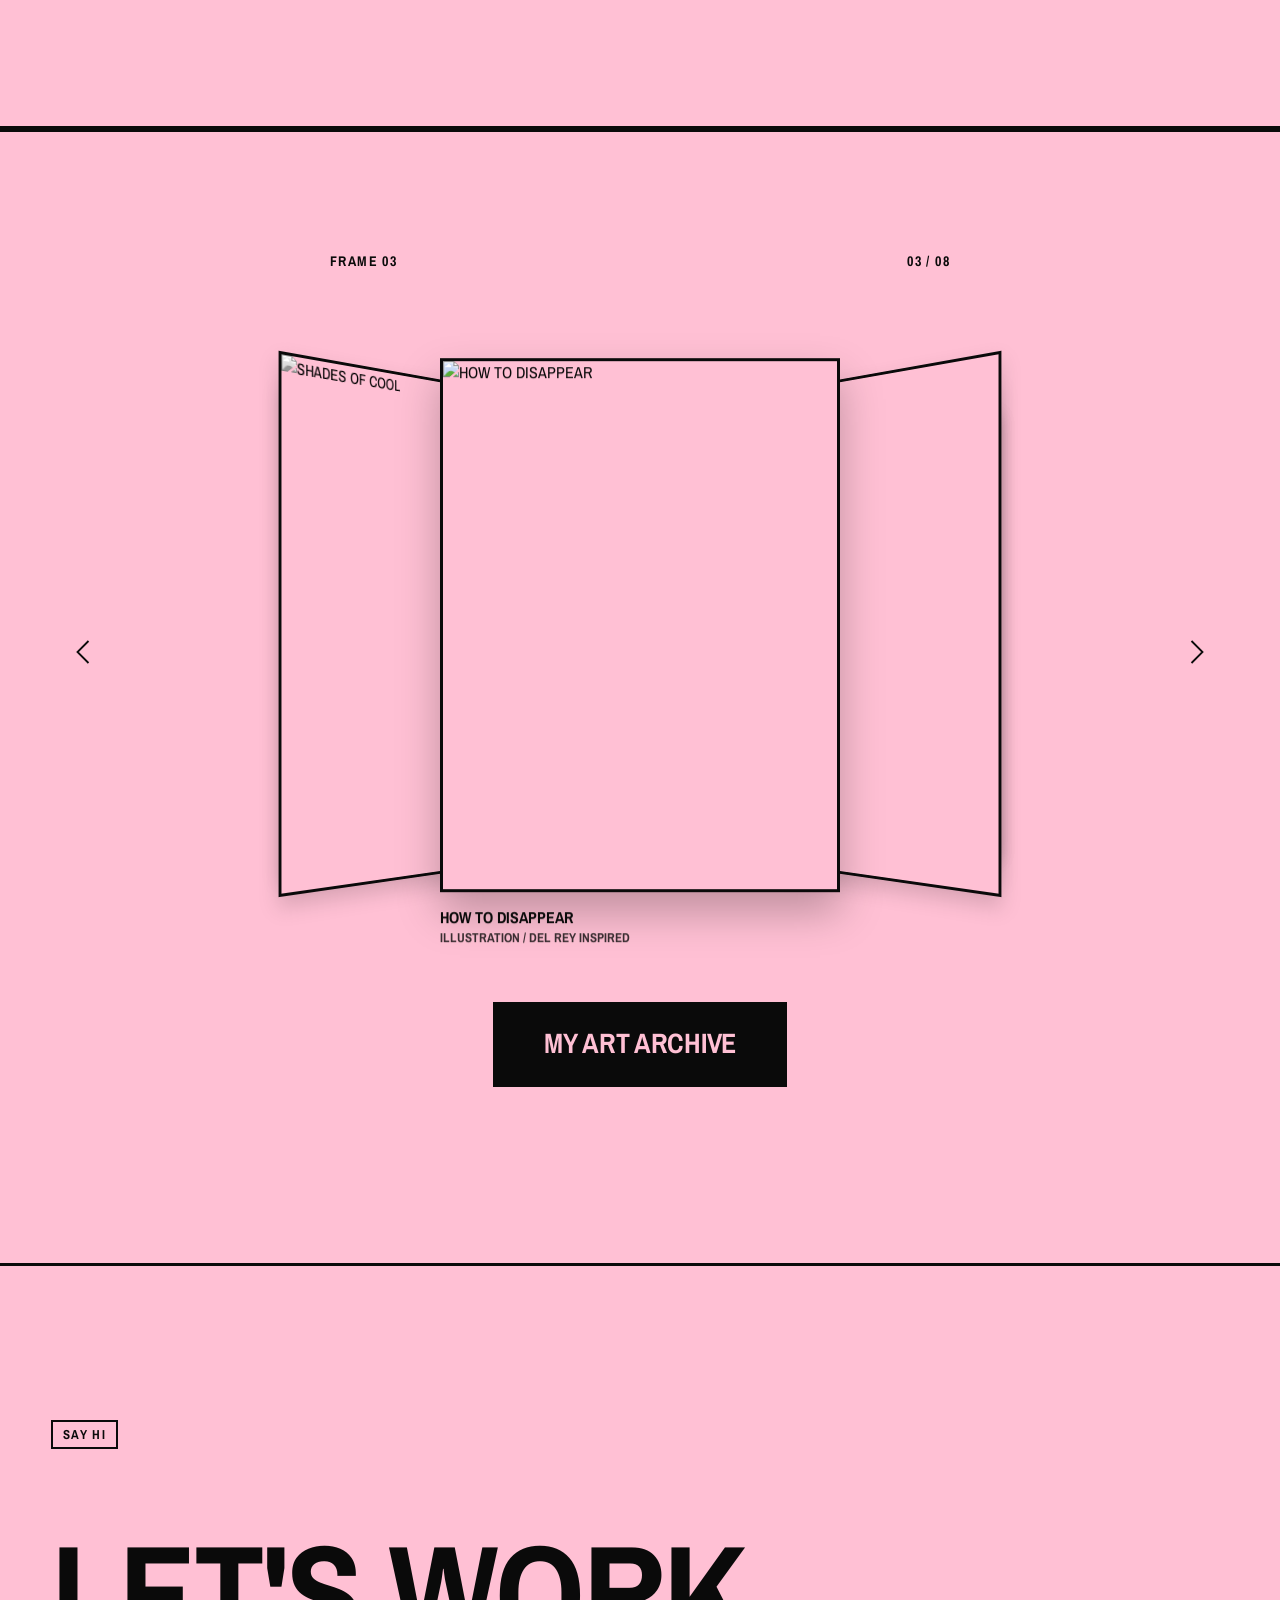
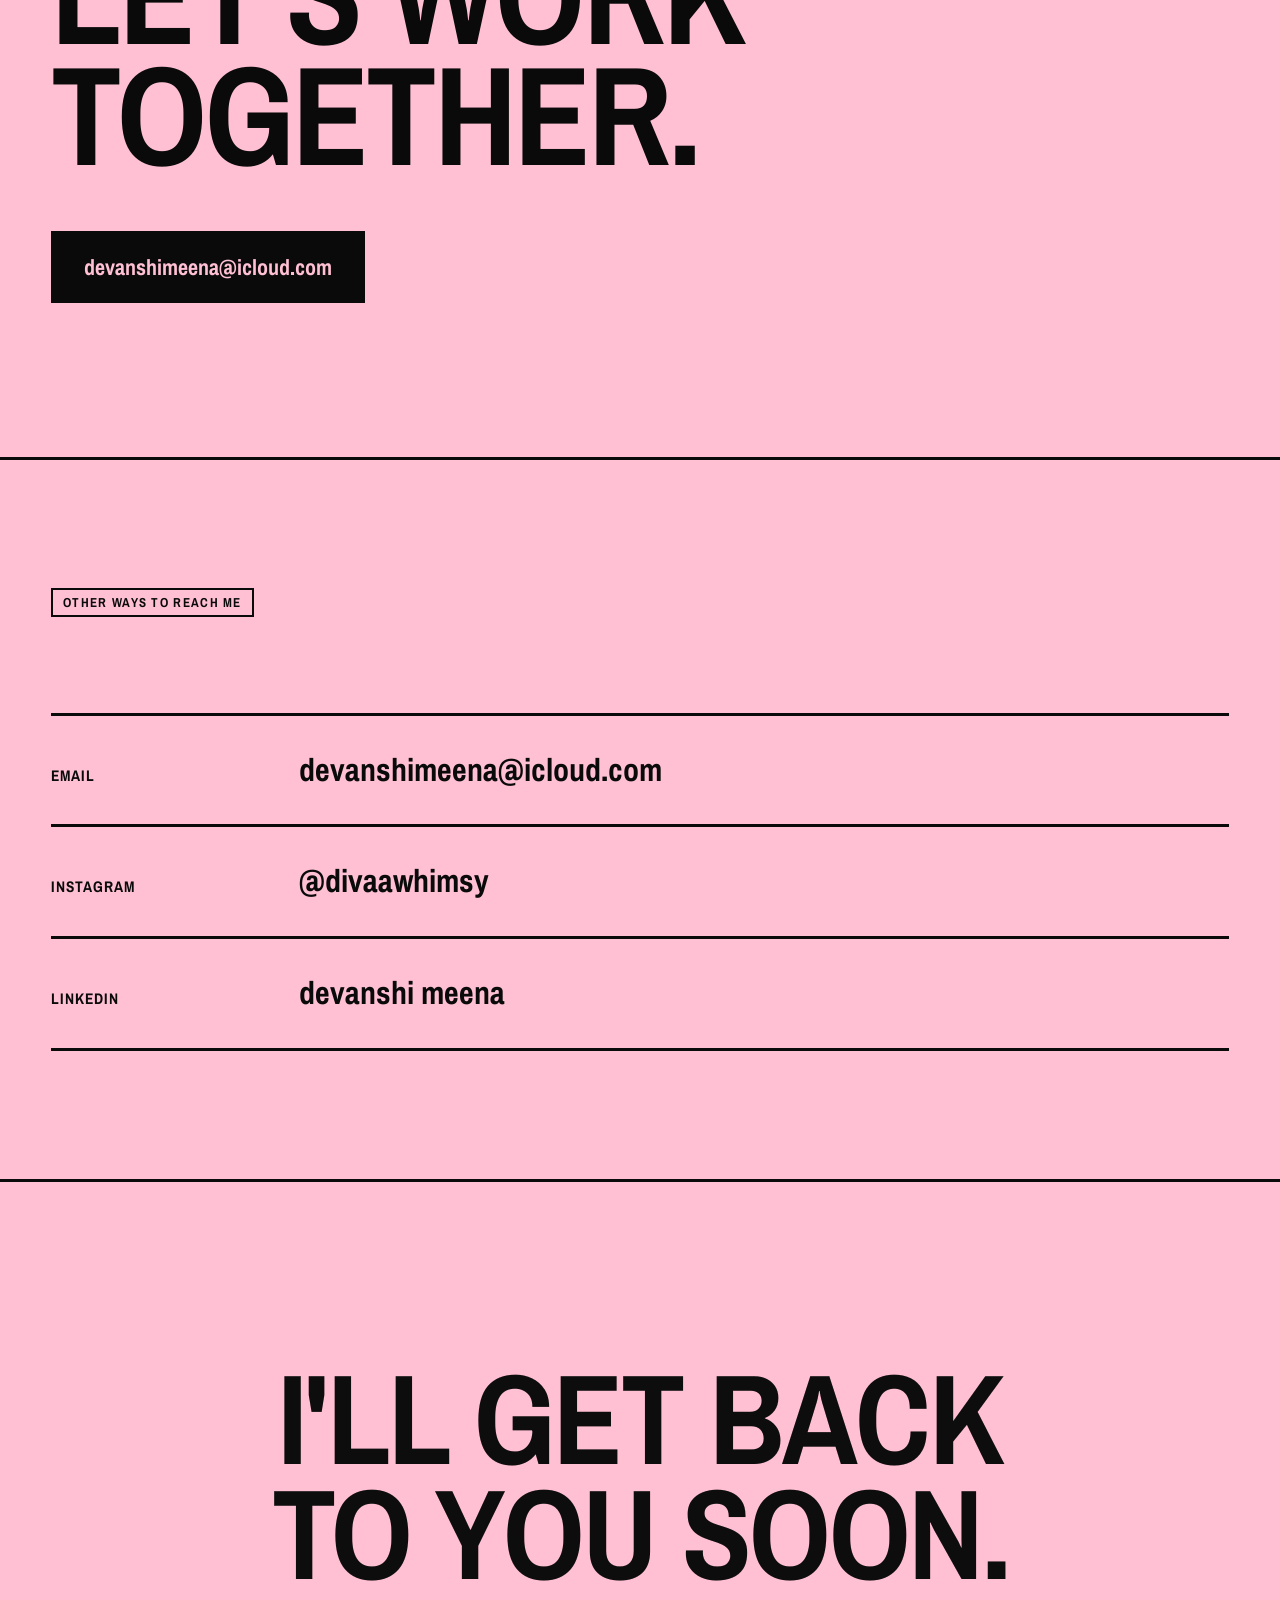
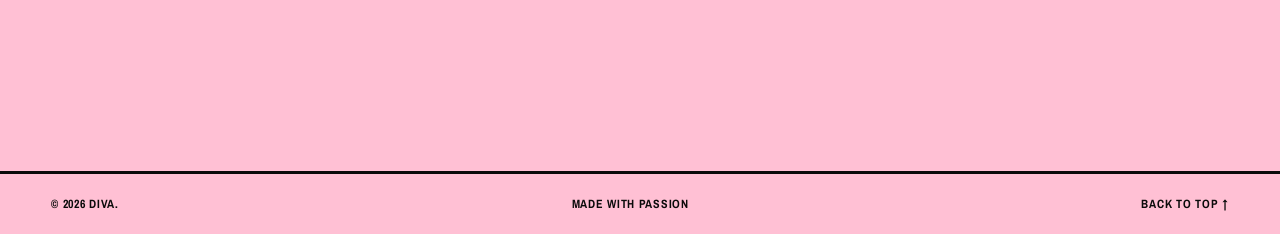
==== commit 91251ce4: "Update index.html" ====
--- a/index.html
+++ b/index.html
@@ -80,7 +80,8 @@
       </p>
       <p class="manifesto__text manifesto__text--right">
         outside of my creative abilities, I'm working through the theory 
-        side of getting my pilot's licence and sexploring wtv i love.
+        side of getting my pilot's licence and 
+        exploring wtv i love.
       </p>
     </section>
     <section class="strip">
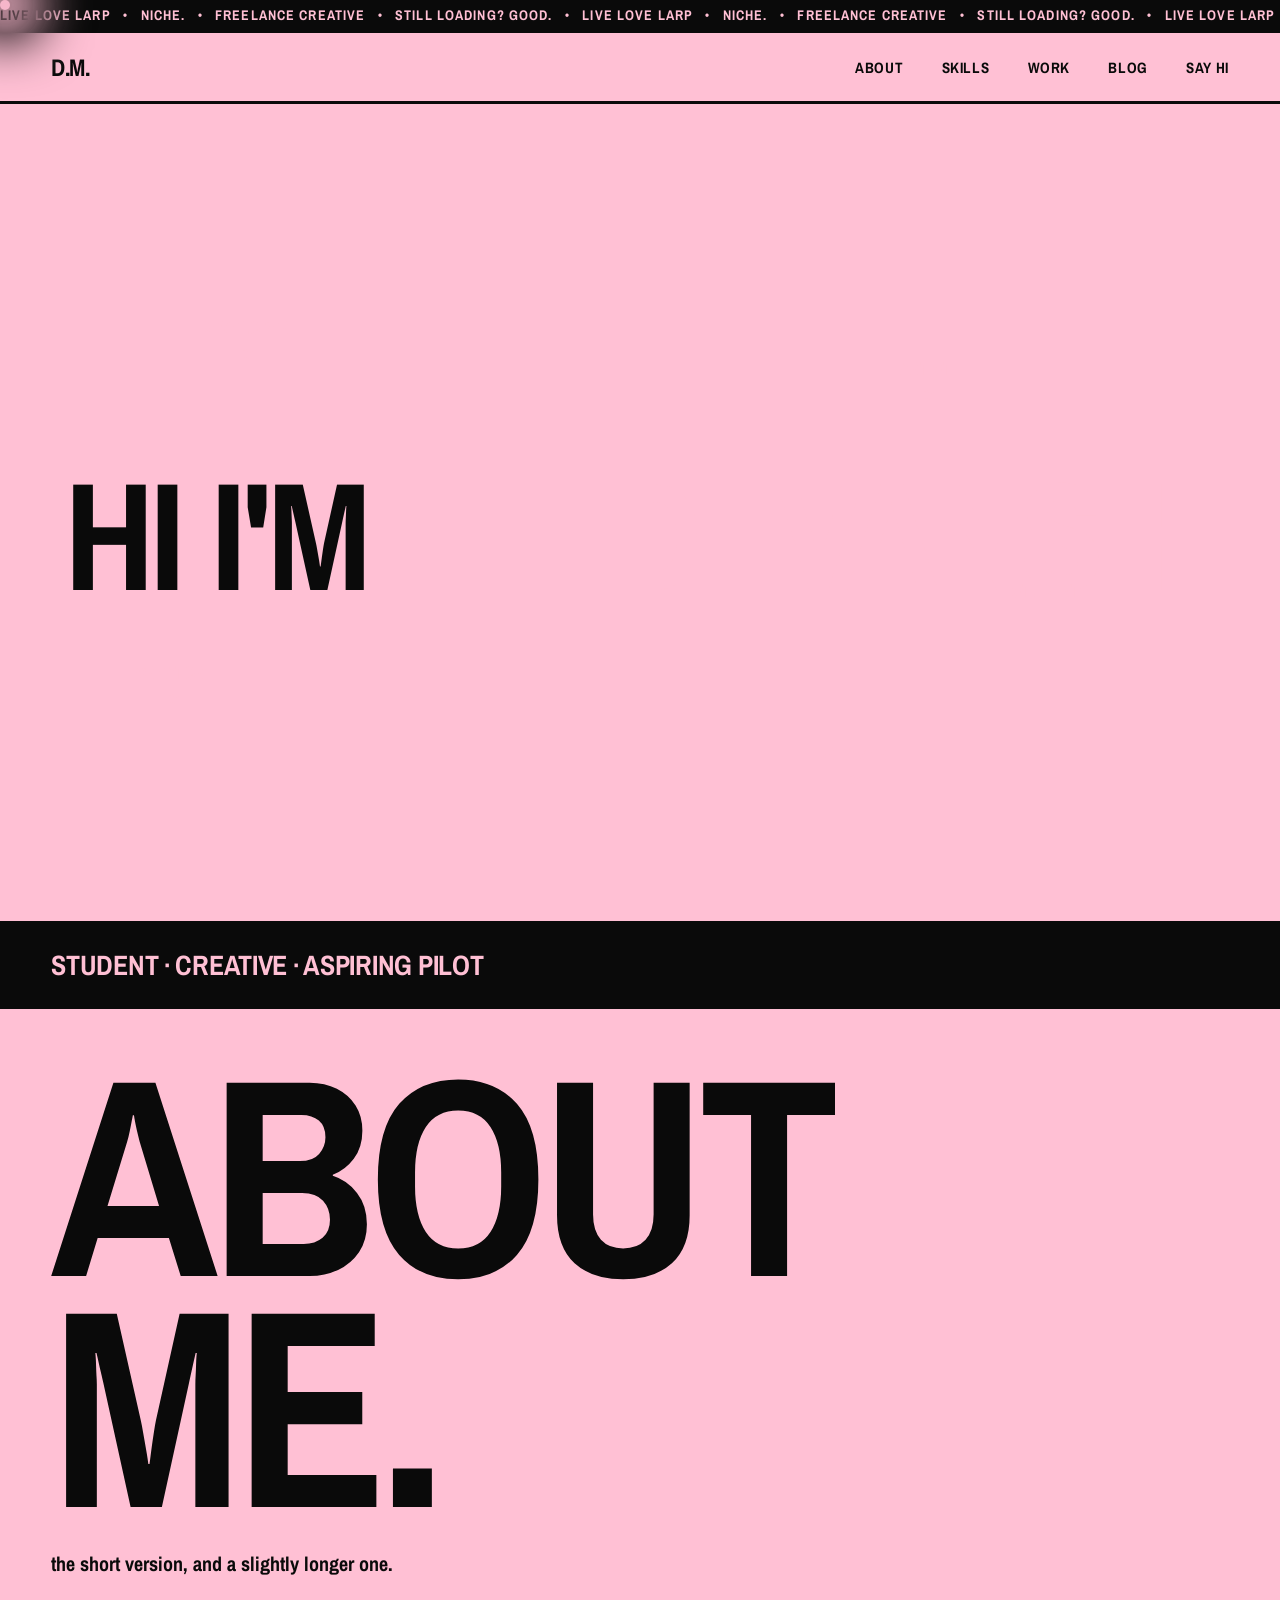
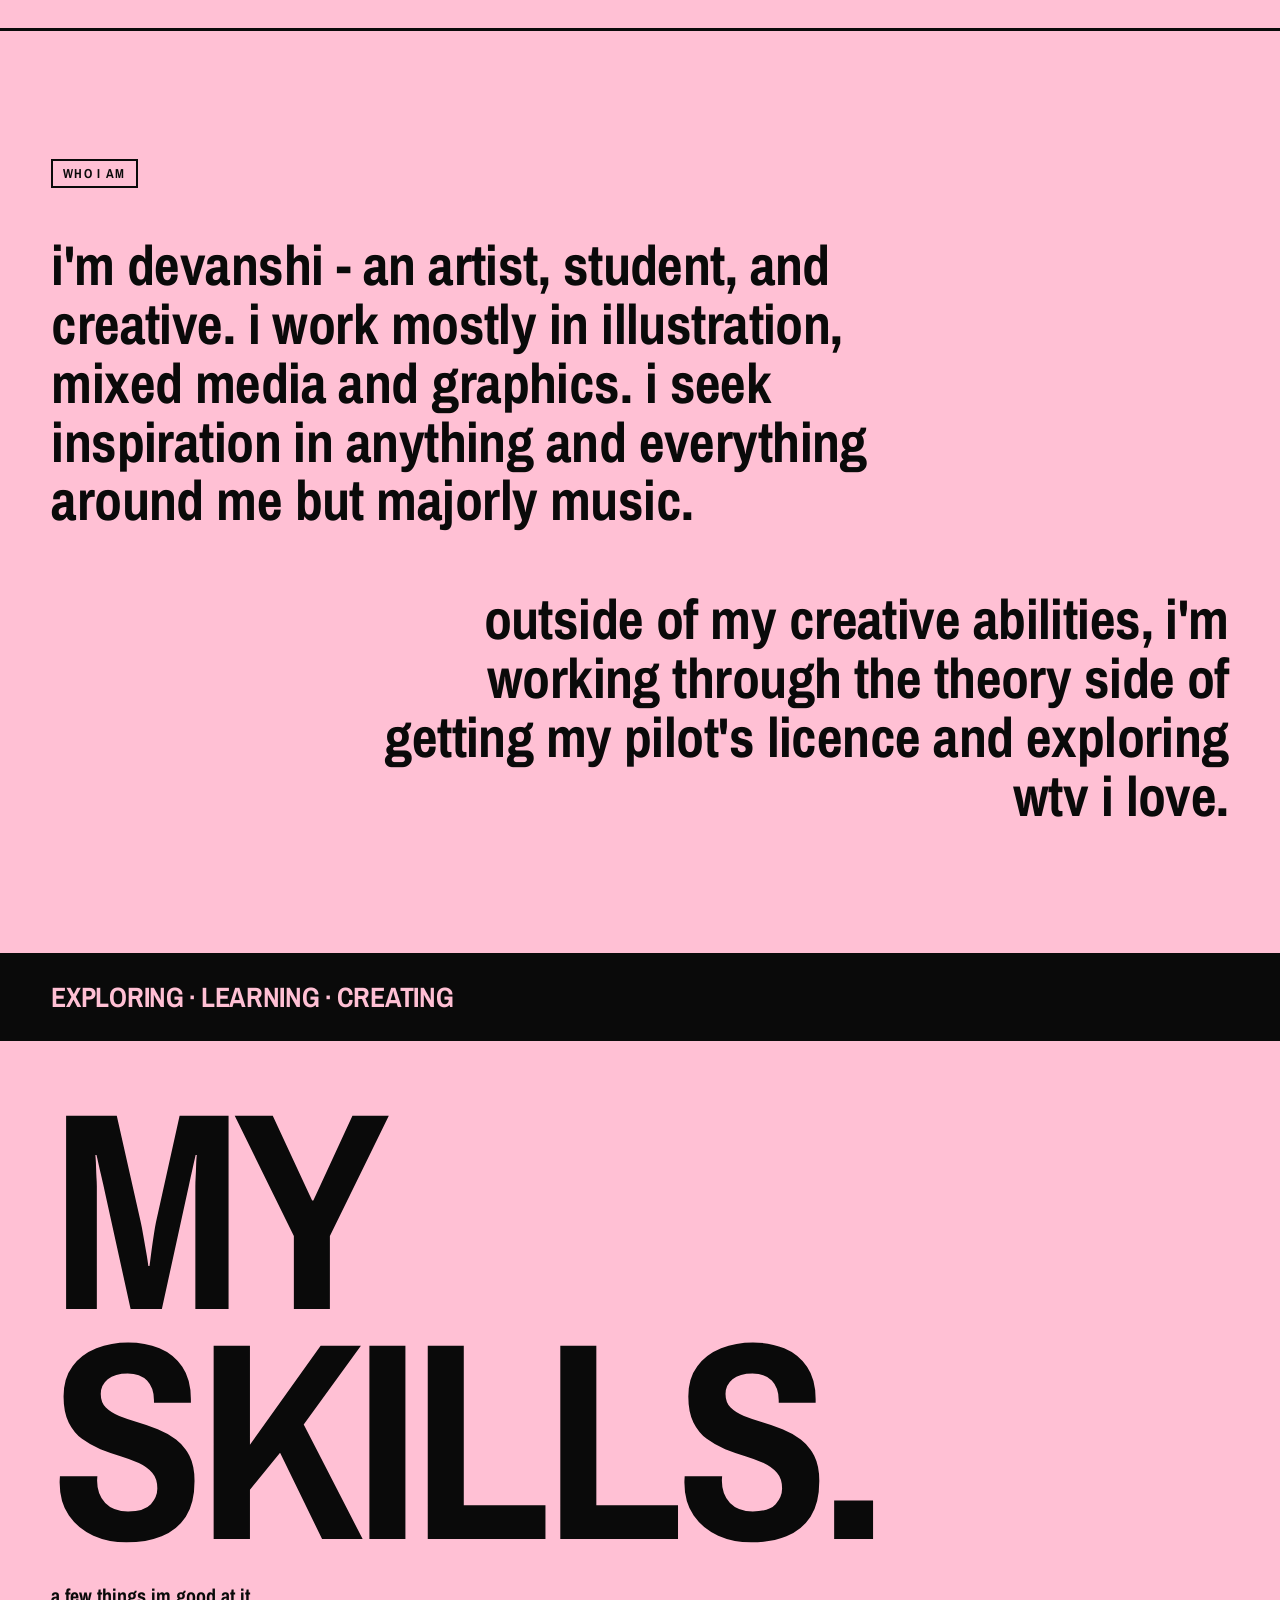
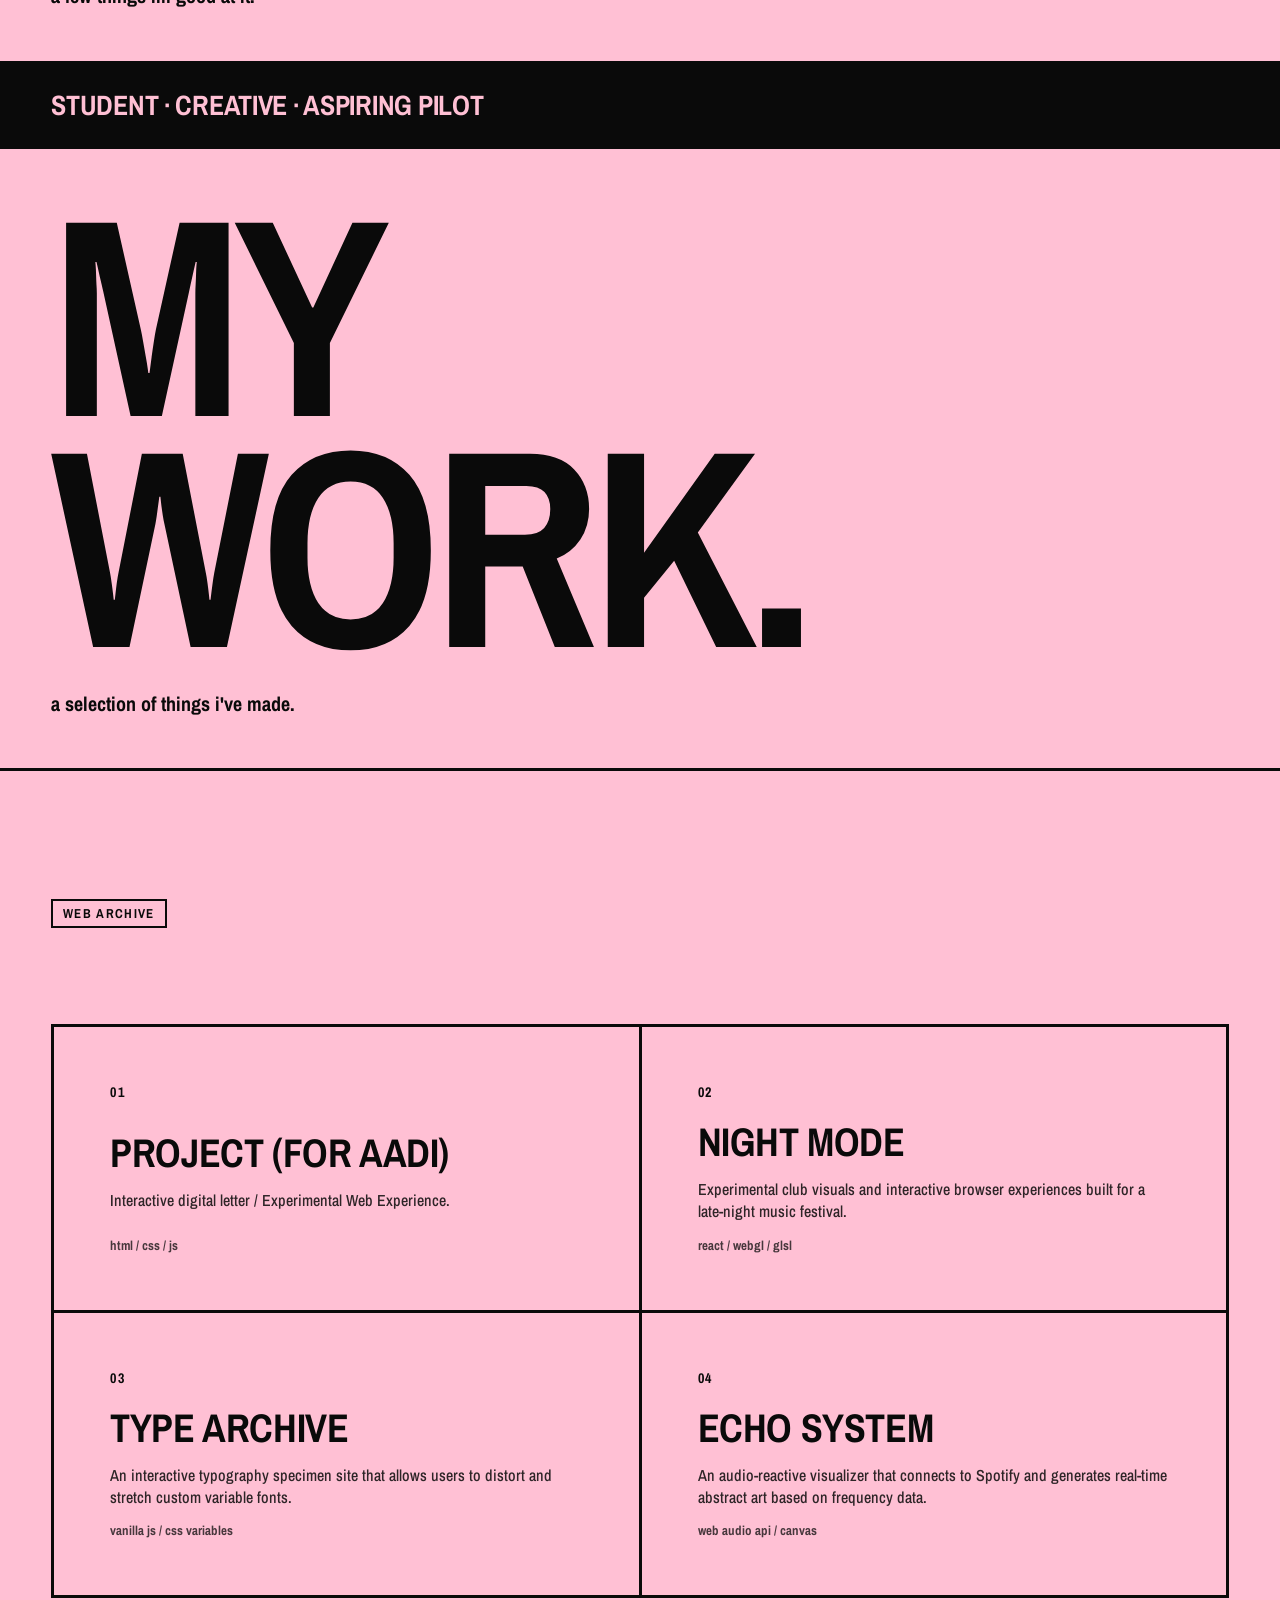
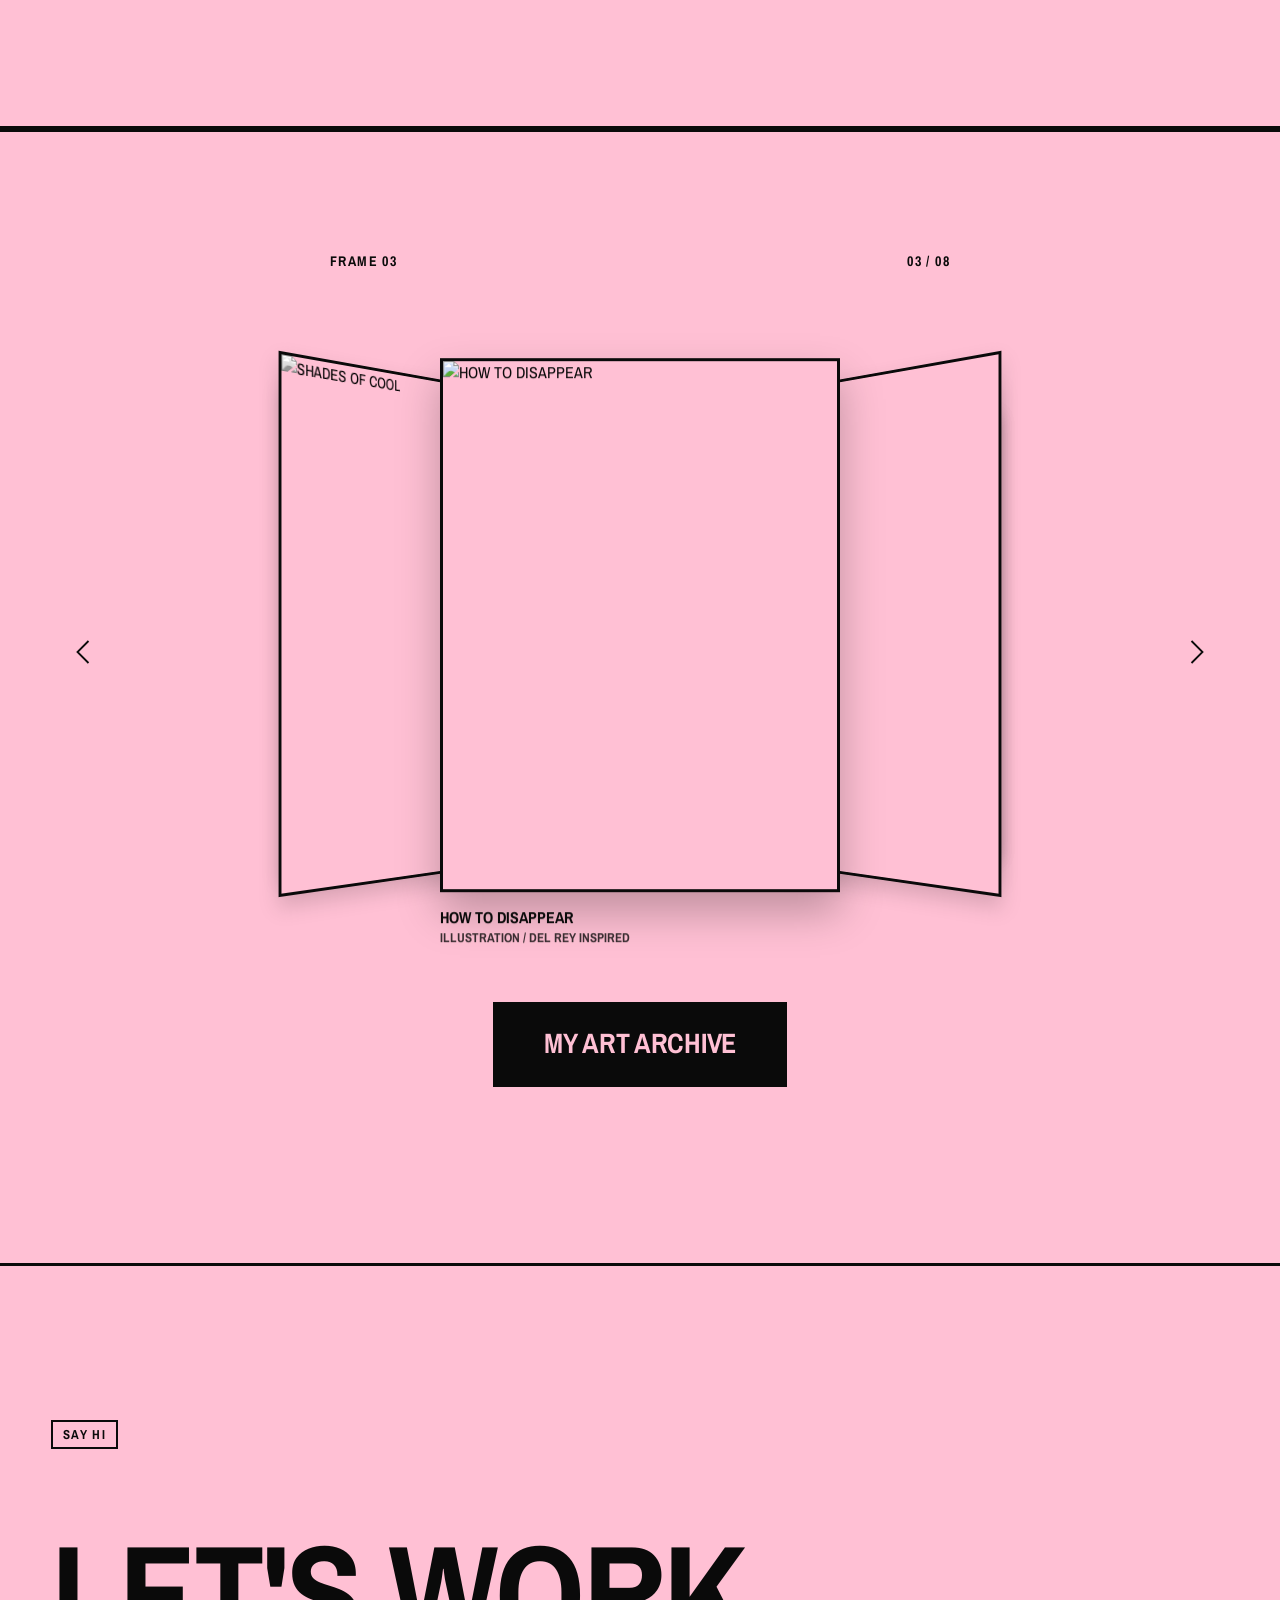
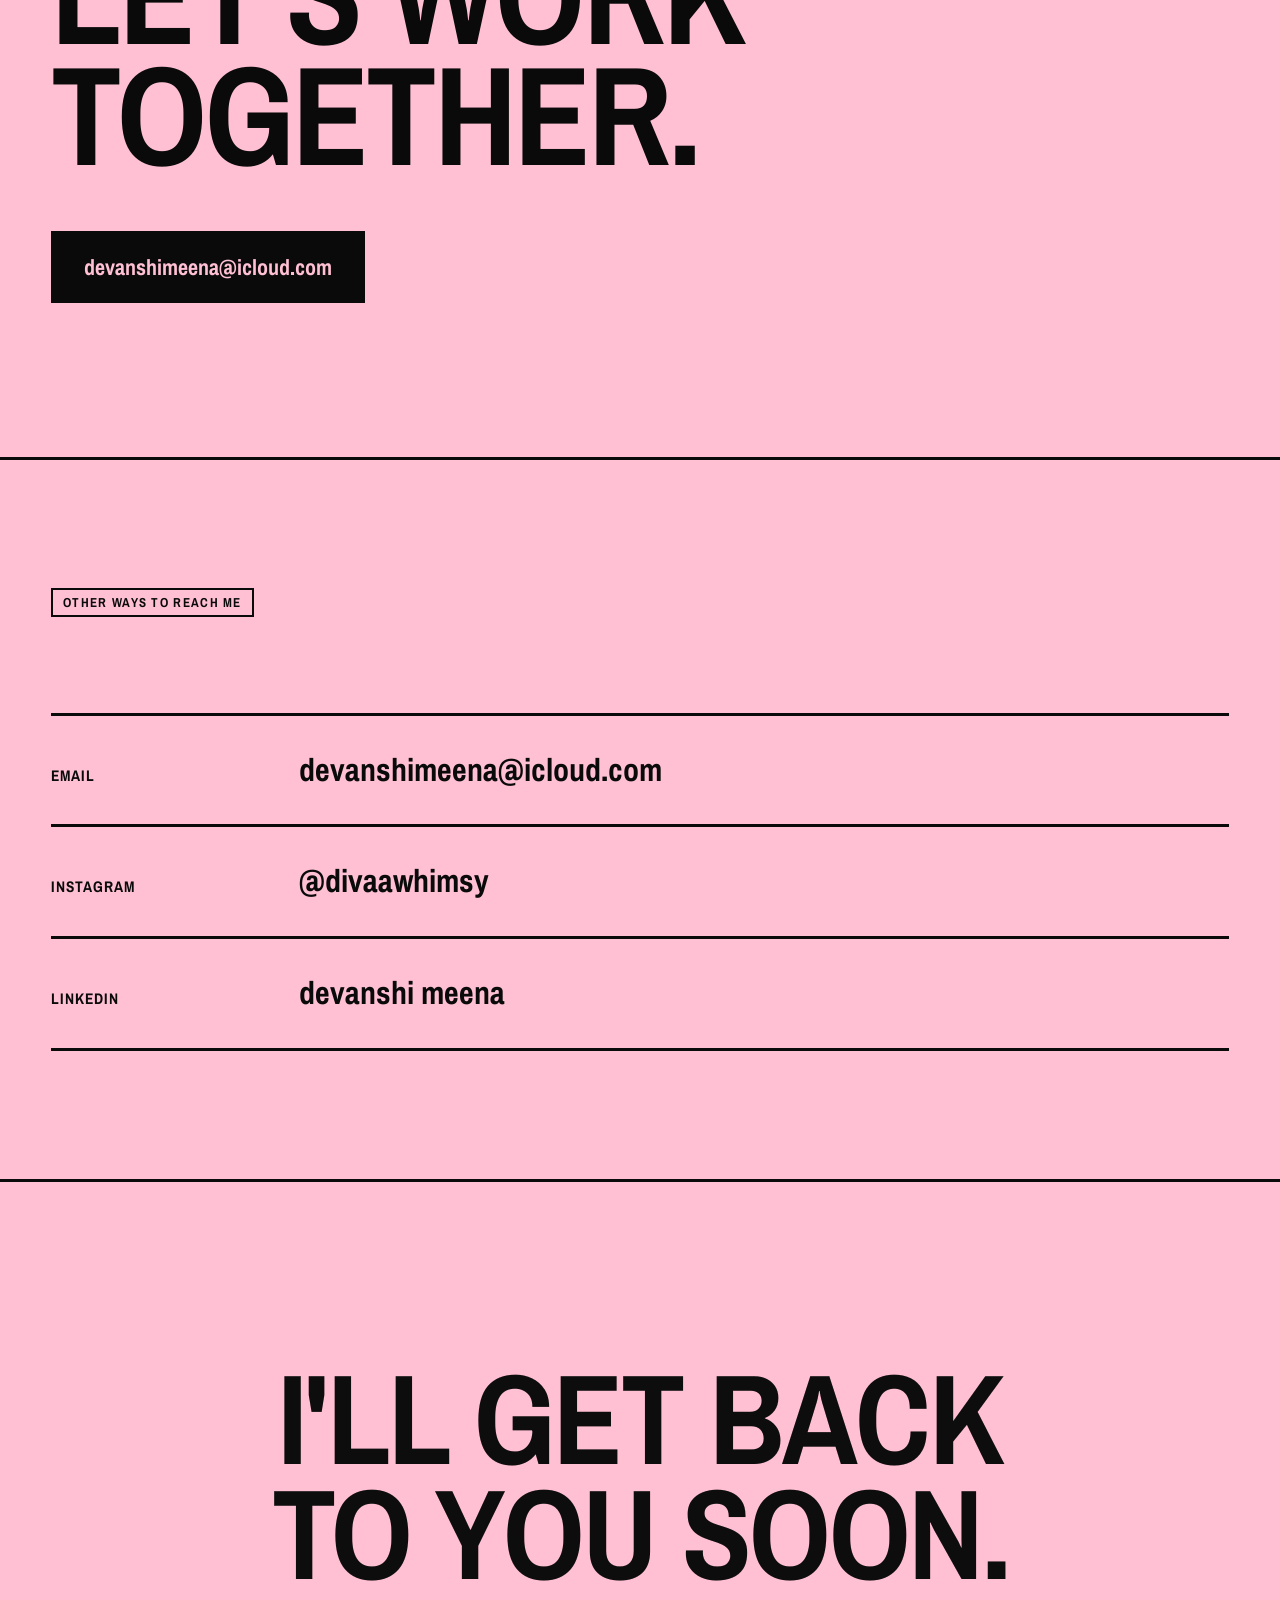
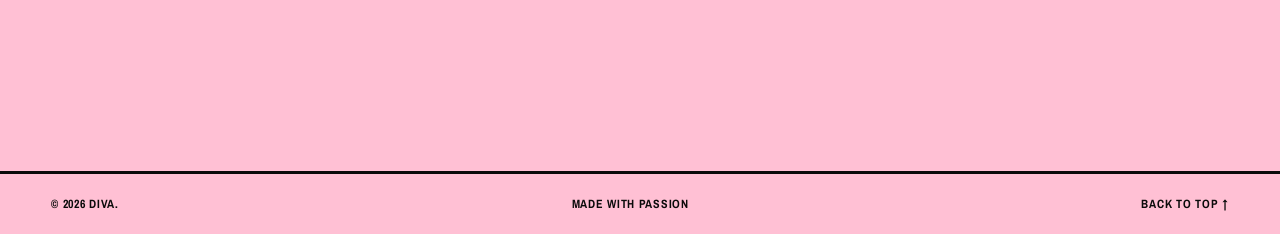
==== commit 6c2784fe: "Change 'ARCHIVE' to 'WEB ARCHIVE' in index.html" ====
--- a/index.html
+++ b/index.html
@@ -109,7 +109,7 @@
       <p class="hero__sub">a selection of things I've made.</p>
     </section>
     <section class="work">
-      <span class="eyebrow">ARCHIVE</span>
+      <span class="eyebrow">WEB ARCHIVE</span>
       <div class="work__grid">
         <a href="https://foraadi.fun" target="_blank" class="work__item">
           <span class="work__num">01</span>
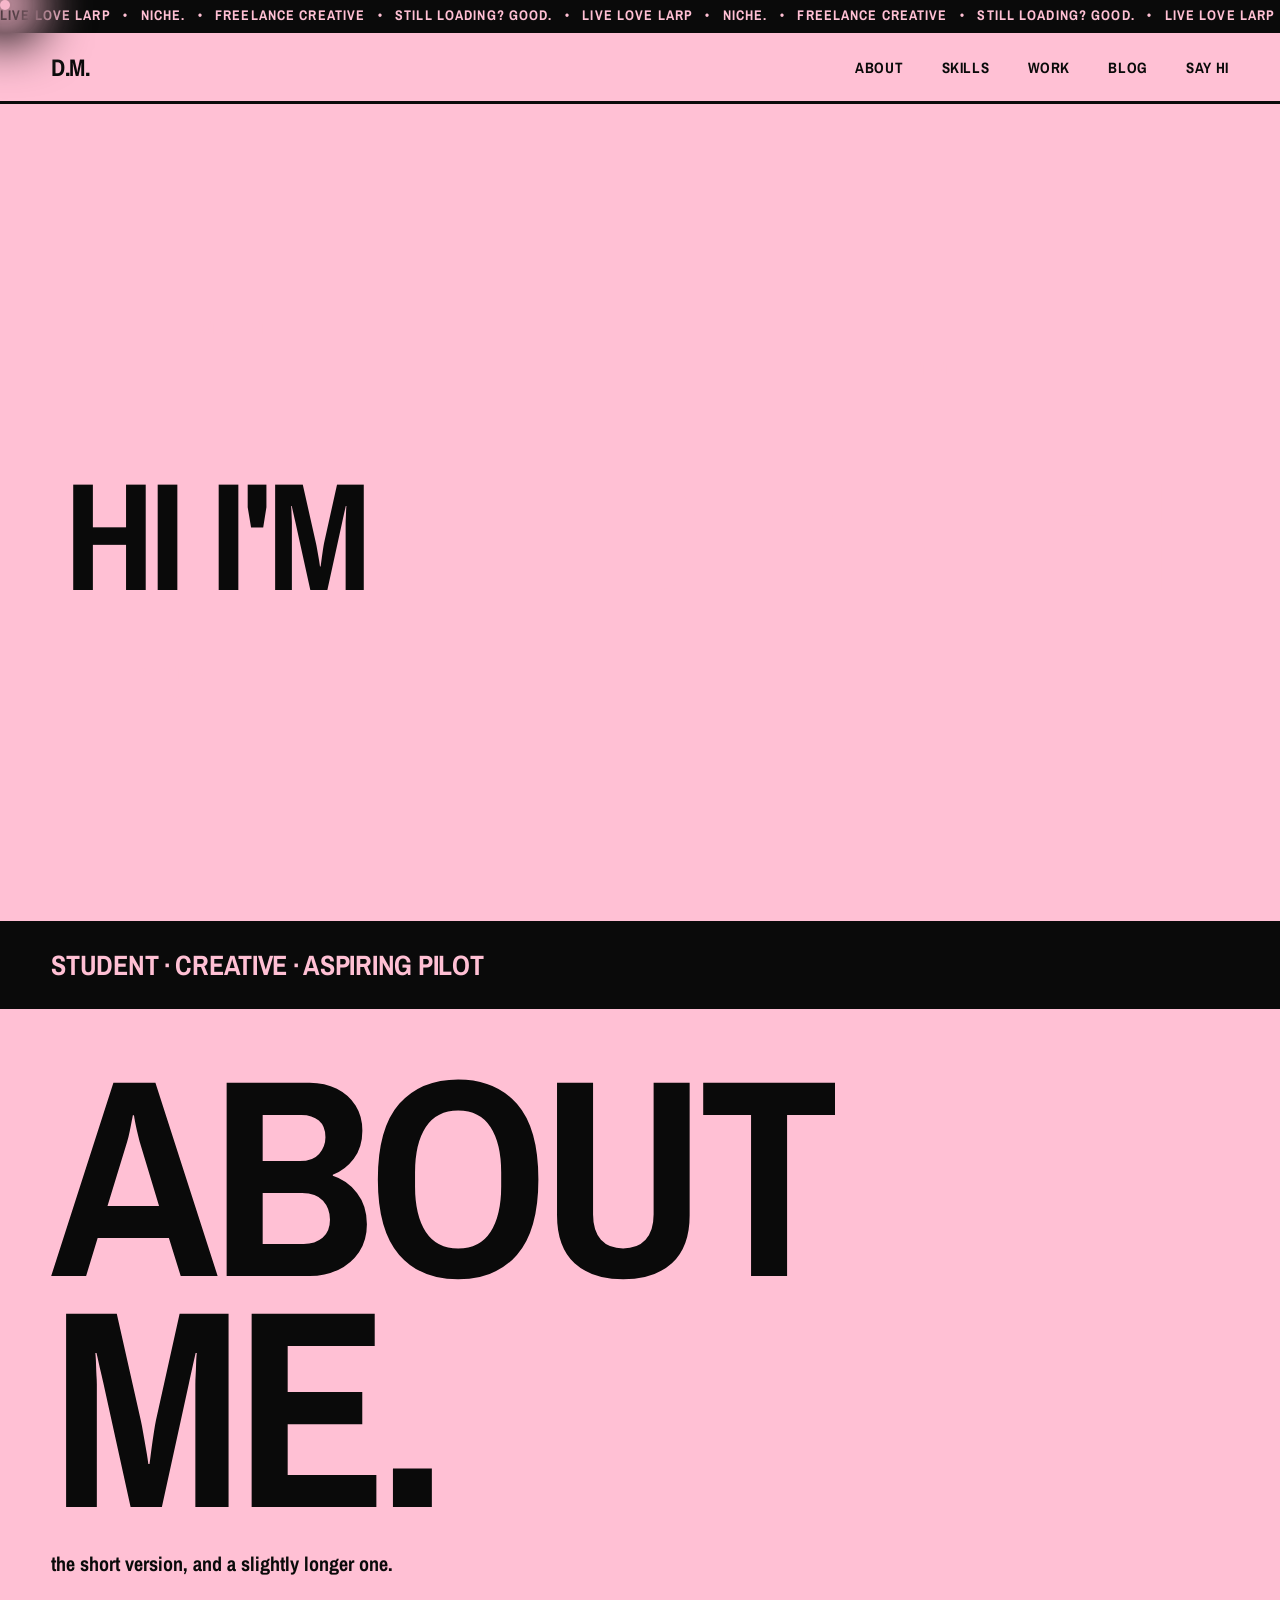
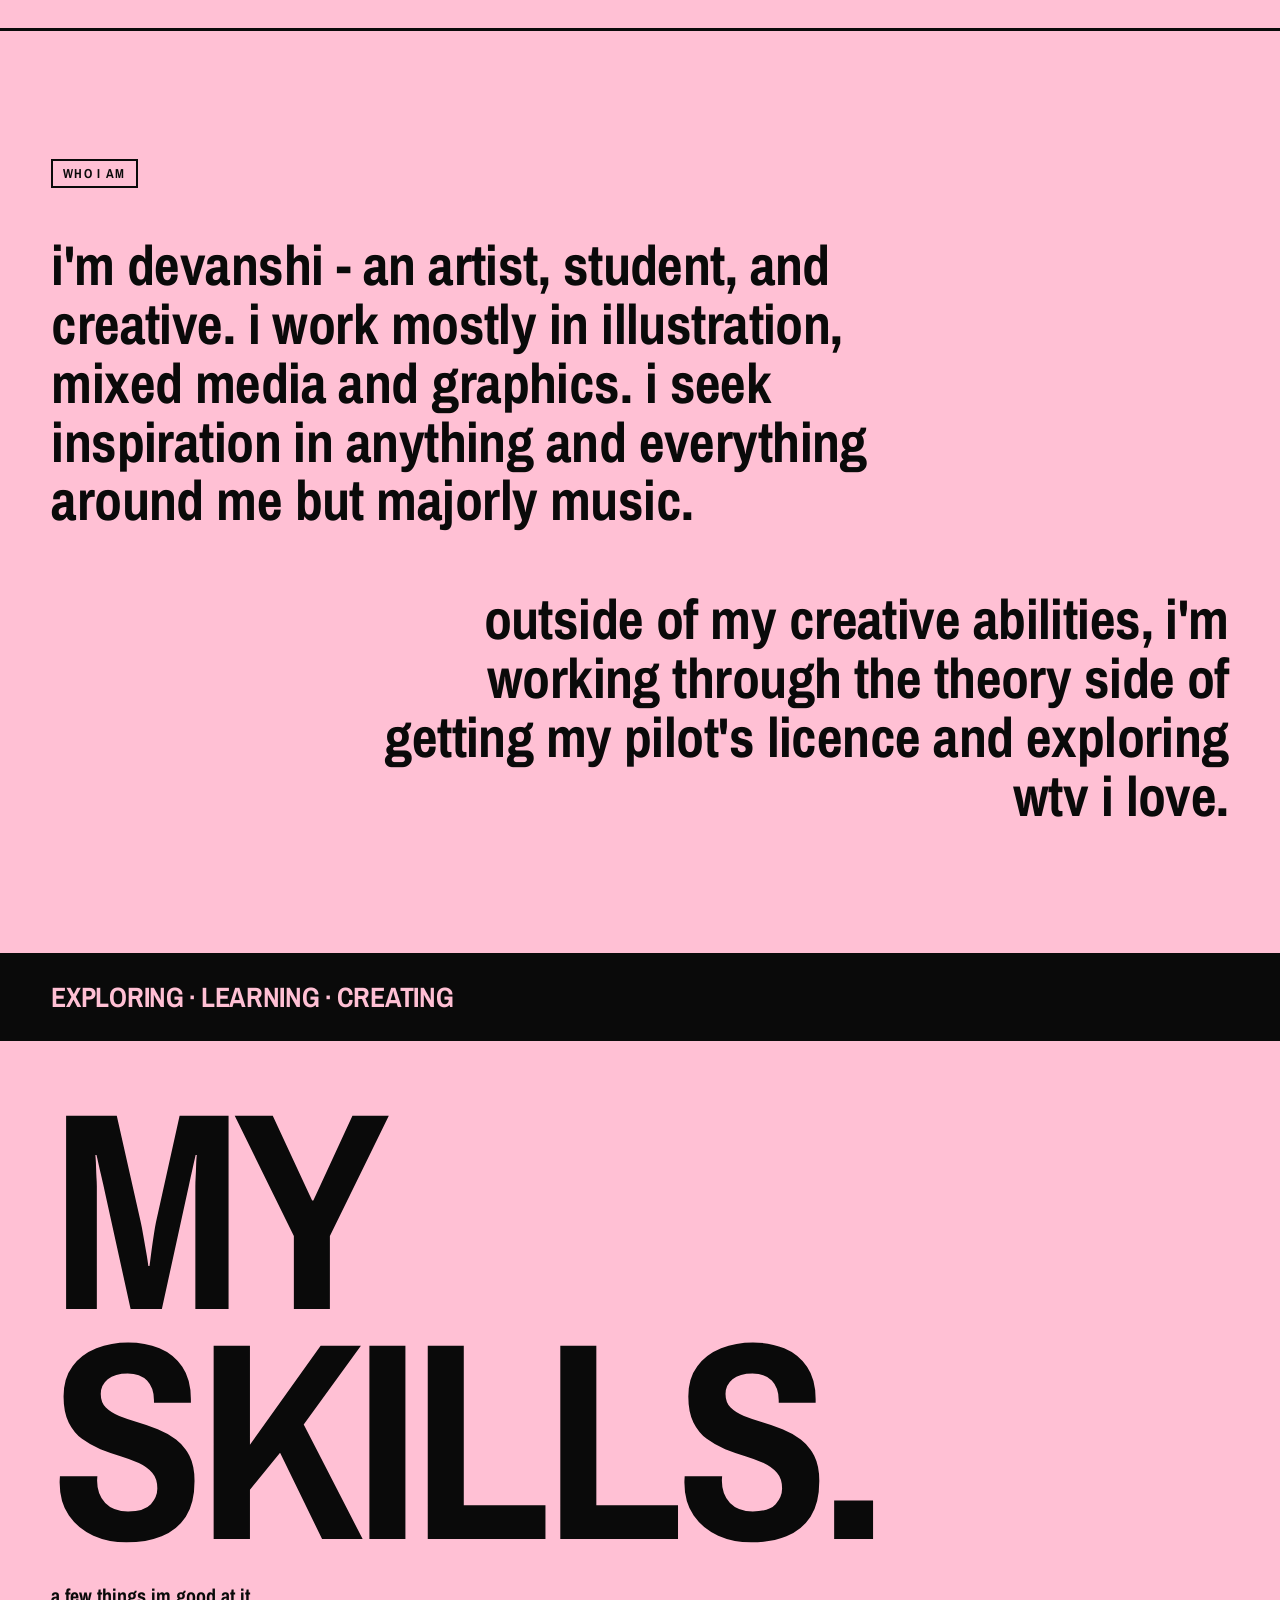
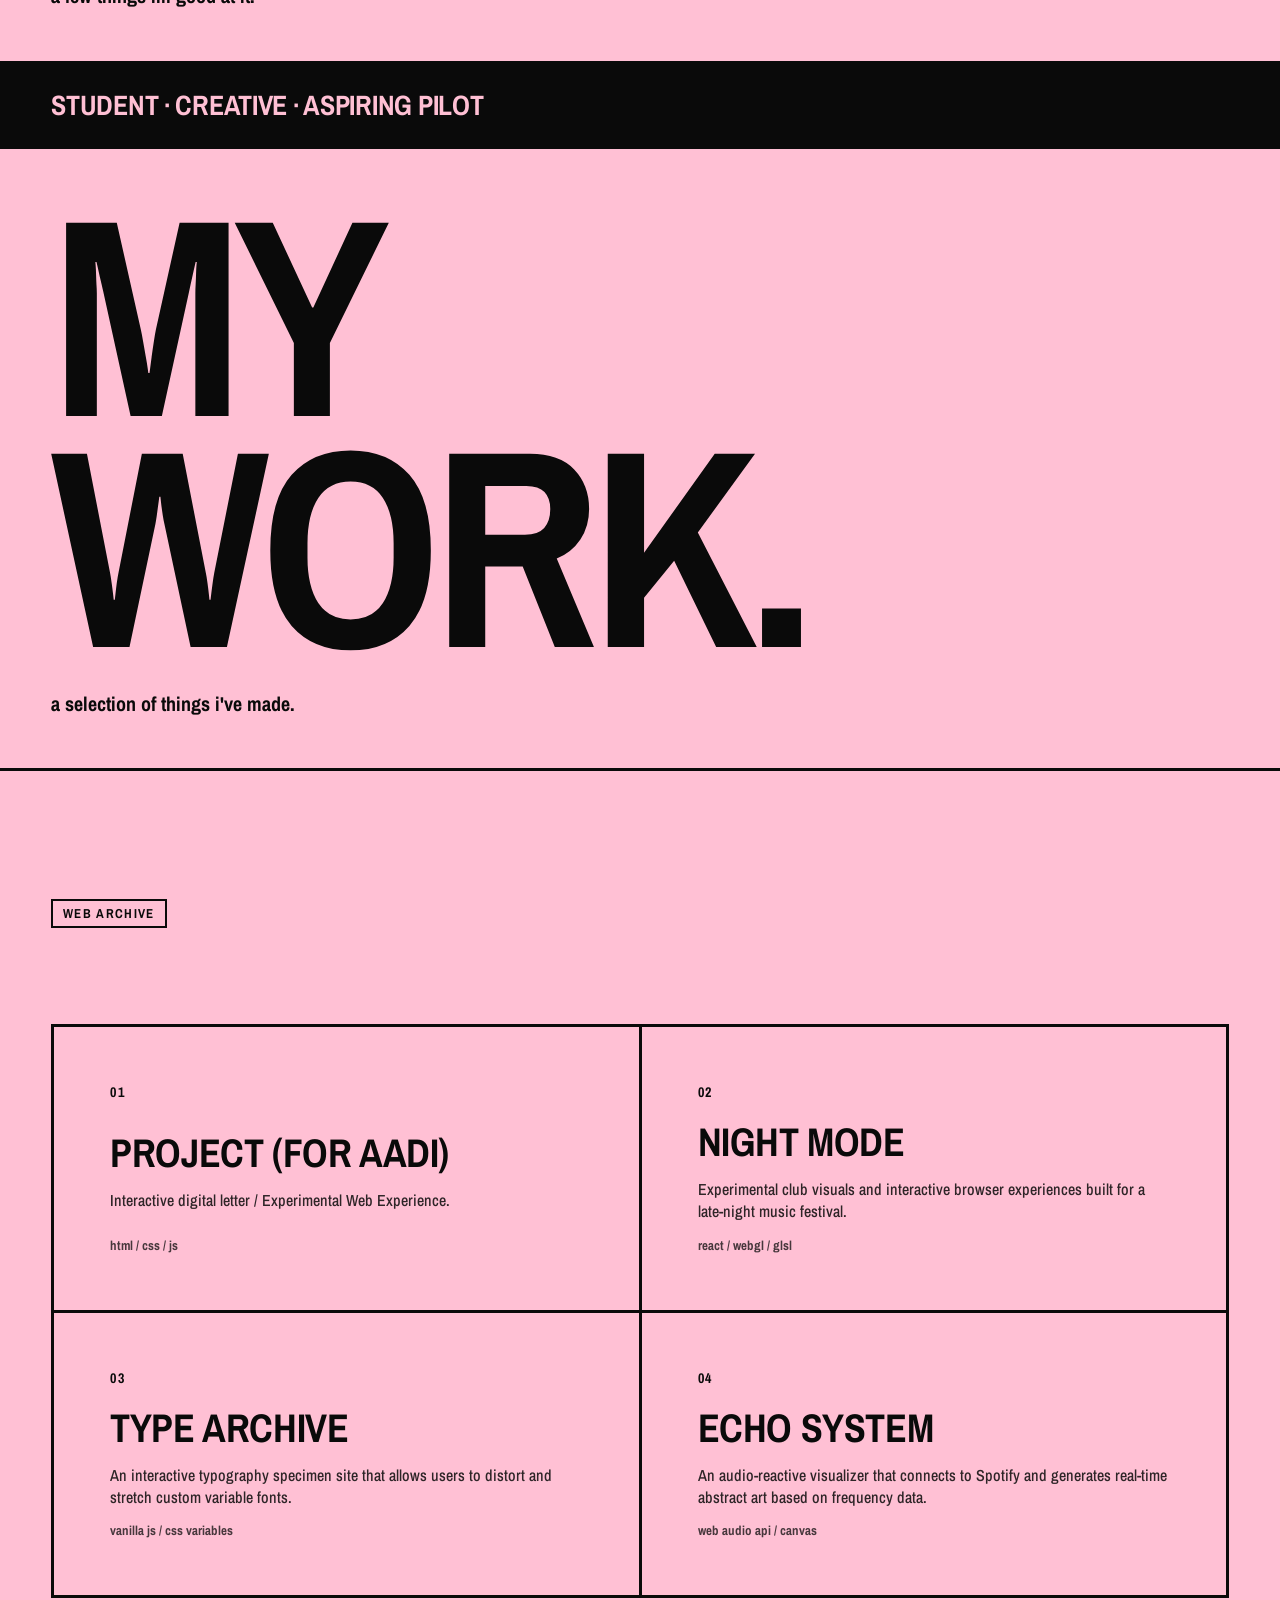
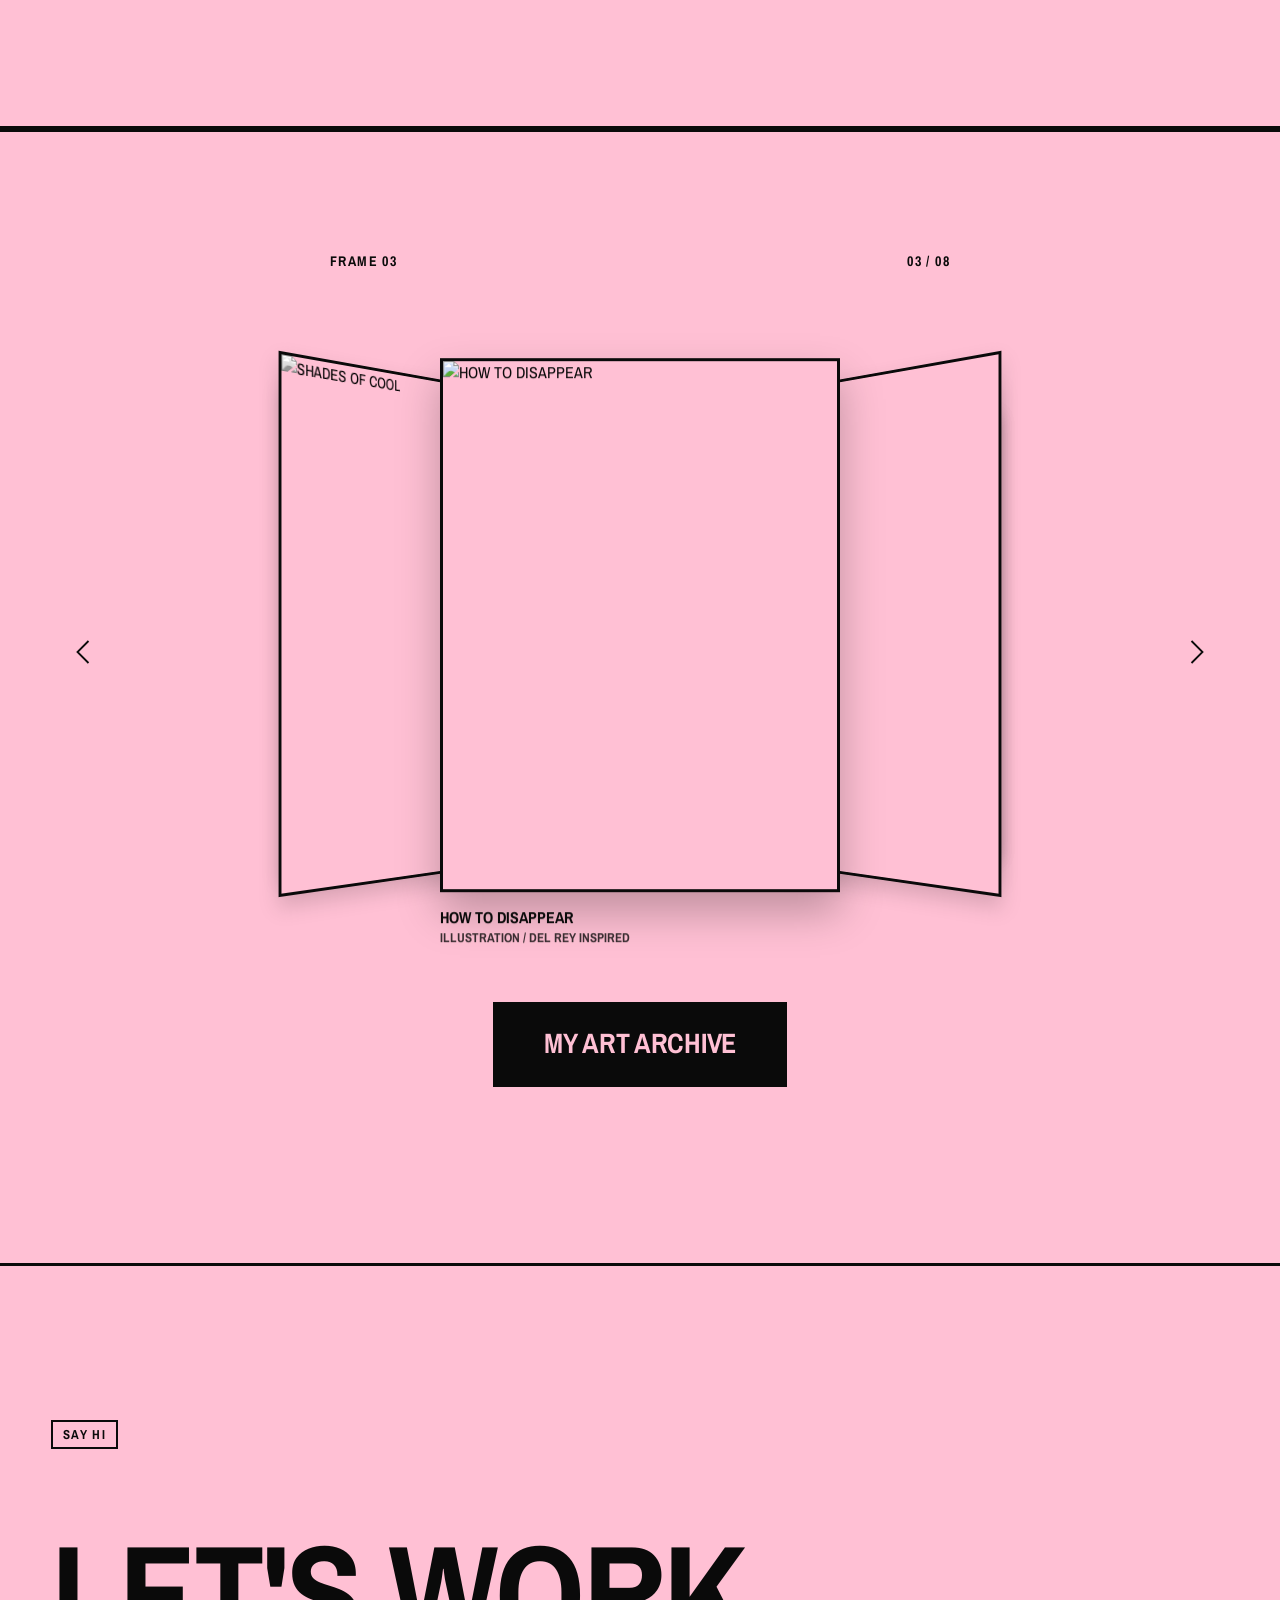
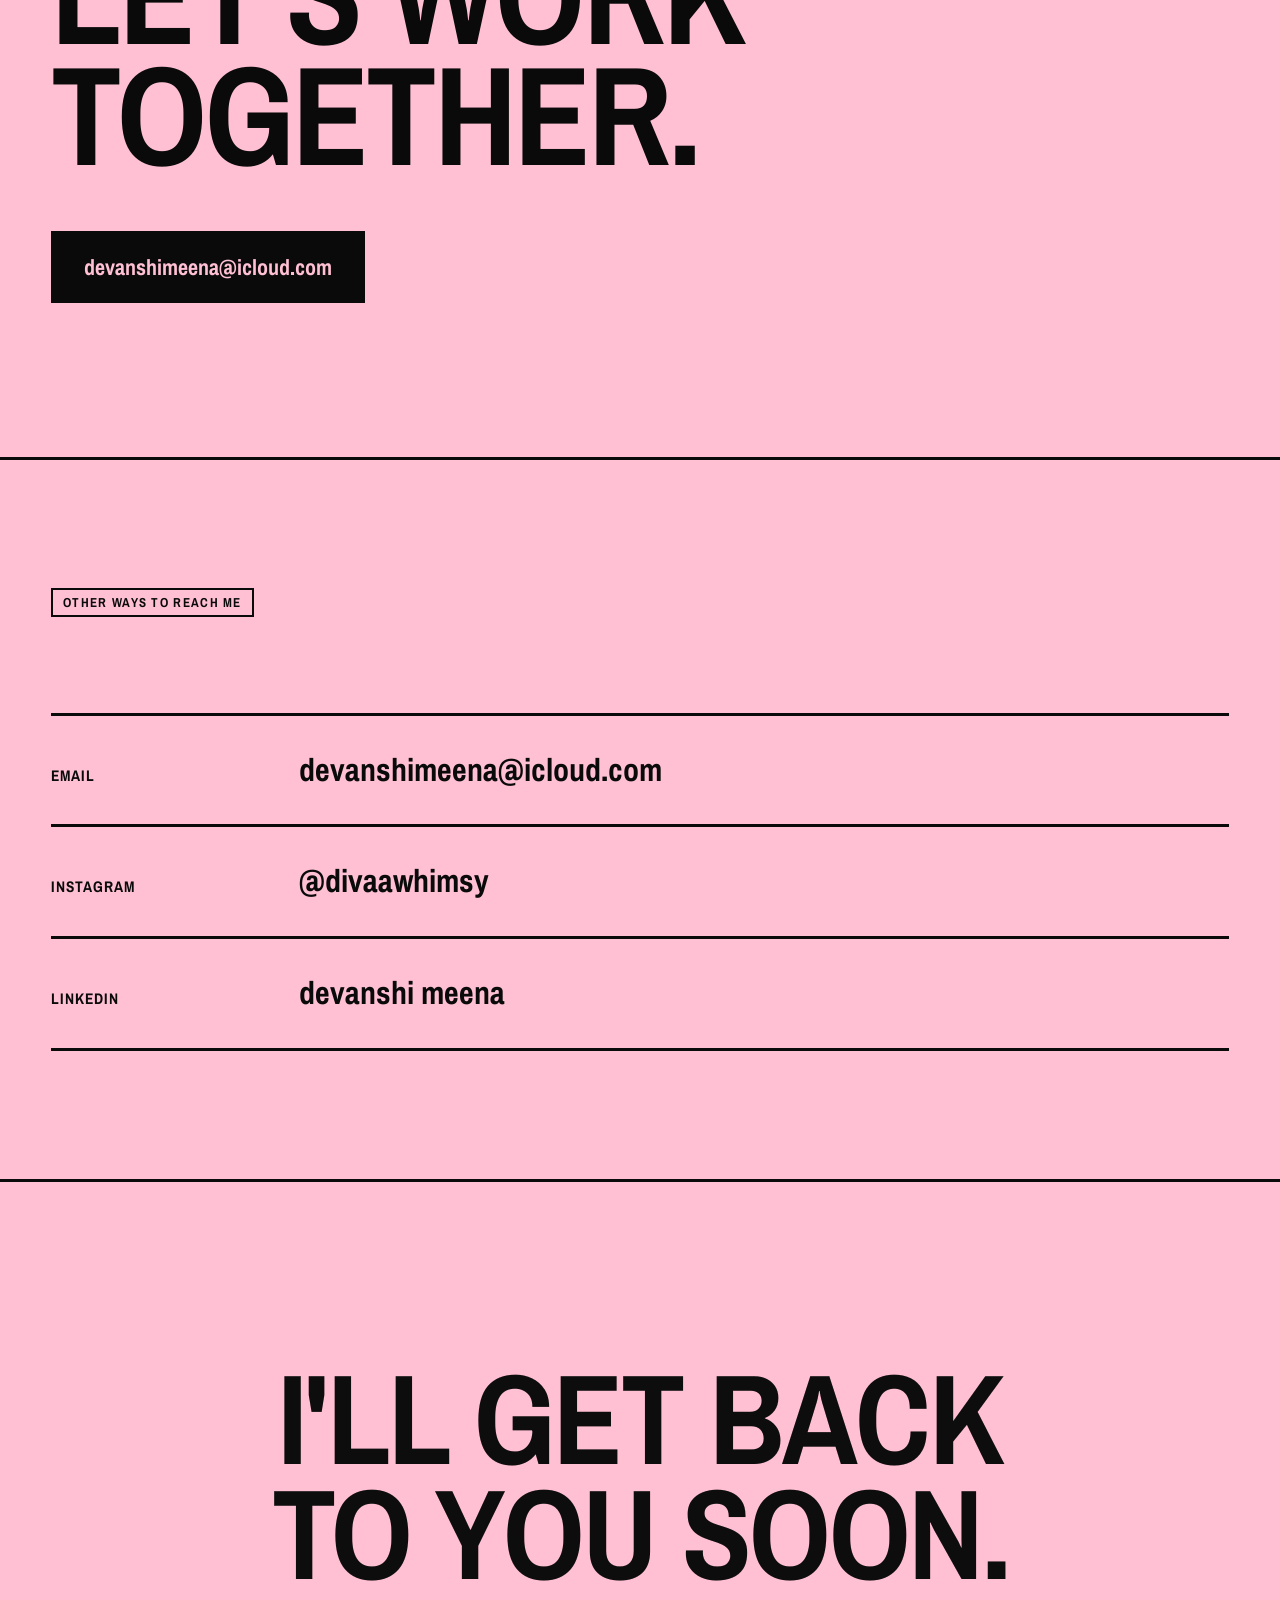
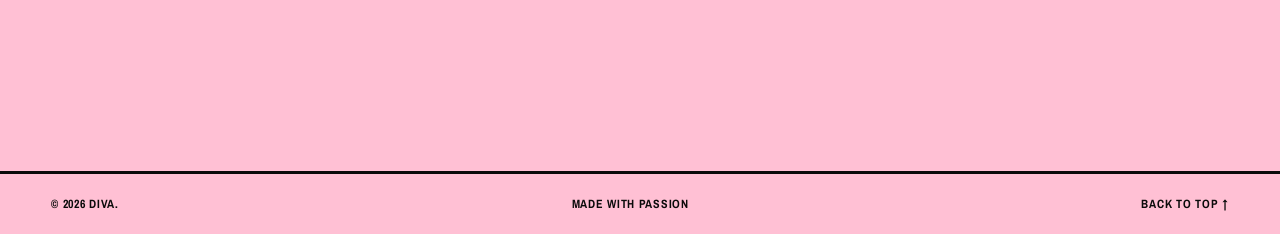
==== commit 06daf232: "Replace 'Developer' tag with 'Student' tag" ====
--- a/index.html
+++ b/index.html
@@ -49,10 +49,9 @@
         <div class="split-headline split-right">DEVANSHI</div>
         
         <!-- Orbiting Tags -->
-        <div class="tag tag-1">Developer <br><span>★</span></div>
+        <div class="tag tag-1">Student <br><span>★</span></div>
         <div class="tag tag-2">Creator <br><span>★</span></div>
         <div class="tag tag-3">Artist <br><span>★</span></div>
-        <div class="tag tag-4">Student <br><span>★</span></div>
         <div class="tag tag-5">Dreamer <br><span>★</span></div>
     </section>
       
